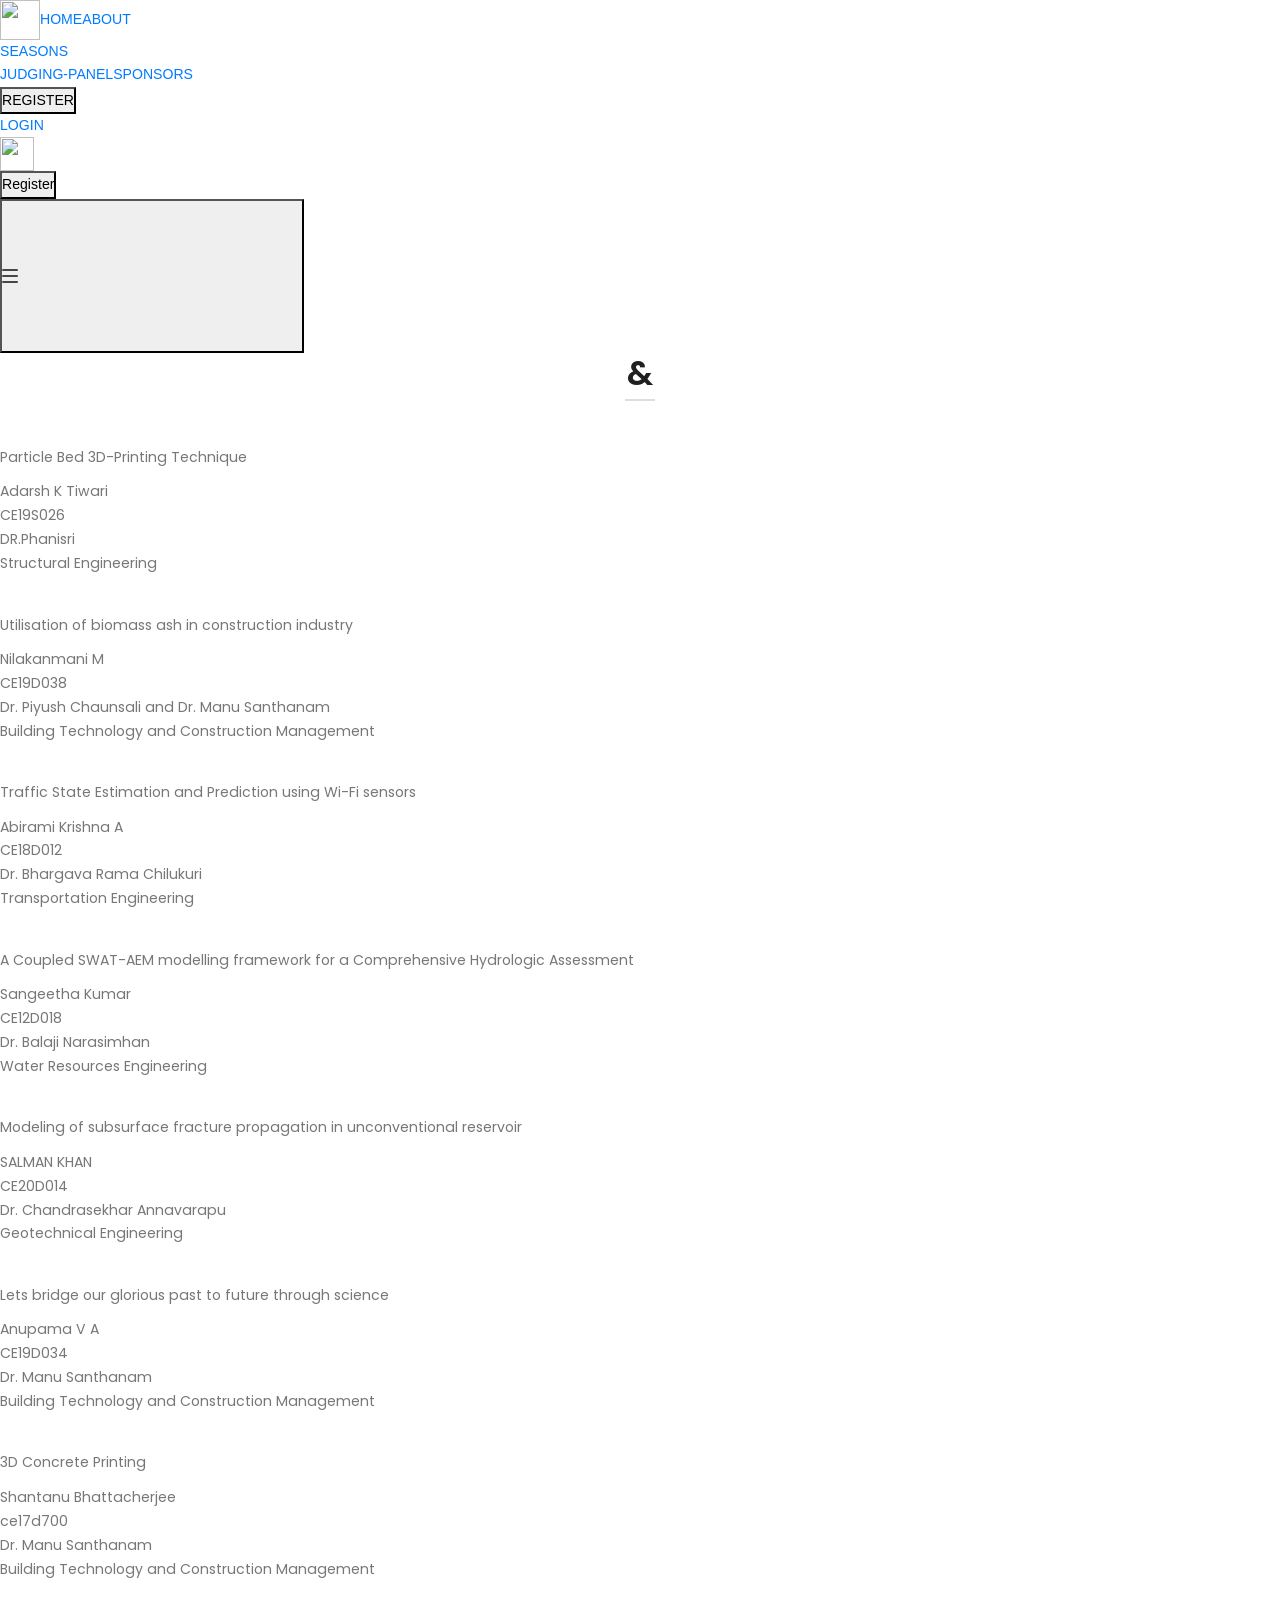
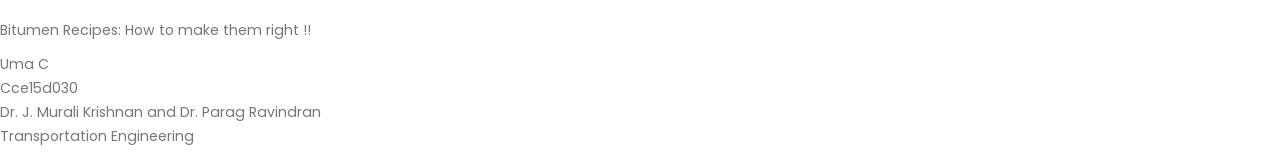
==== season1.html @ 2c97e6e9 "Add files via upload" ====
<!DOCTYPE html>
<html lang="en">
<head>
  <meta charset="UTF-8">
  <meta http-equiv="X-UA-Compatible" content="IE=edge">
  <meta name="viewport" content="width=device-width, initial-scale=1.0">
  <title>Season 1</title>
  <link rel="stylesheet" href="style.css">
<link rel="stylesheet" href="carousel.css">
<link rel="stylesheet" href="theme.css">

<!-- Favicons -->
<link rel="apple-touch-icon" sizes="180x180" href="favicon_io/apple-touch-icon.png">
<link rel="icon" type="image/png" sizes="32x32" href="favicon_io/favicon-32x32.png">
<link rel="icon" type="image/png" sizes="16x16" href="favicon_io/favicon-16x16.png">
<link rel="manifest" href=favicon_io/site.webmanifest">

<link rel="stylesheet" href="https://cdnjs.cloudflare.com/ajax/libs/animate.css/3.7.0/animate.css">


<link href="css/plugins.css" rel="stylesheet">
<link href="css/style.css" rel="stylesheet">
<link href="css/cea.css" rel="stylesheet">
<link rel="stylesheet" href="https://cdnjs.cloudflare.com/ajax/libs/font-awesome/4.7.0/css/font-awesome.min.css">

<link rel="stylesheet" type="text/css" href="trail-style.css">
</head>

  <!--navbar-->
<body class="" data-page-category="" data-react-helmet="data-page-category">
  <div class="css-xke5cp"><div class="css-9cu60s"><div class="css-buknqo"><div class="css-4cffwv"><a aria-current="page" class="css-1ypw19h" href="https://gargvandit.github.io/cea/"><img src="https://www.knowafest.com/files/uploads/cea_logo-2017123002.png"style="width:40px;height:40px;"></a><a href="index.html" class="css-1gkiexl" id="cc">HOME</a><a  href="aboutus180R.html" class="css-1gkiexl" id="cc">ABOUT</a><div aria-expanded="false" class="css-1n5xfwo"><div class="css-hslo1v" id="ok1"><span style="color:#007bff;" id="cc">SEASONS</span></div></div><div class="css-dbziqx" data-popper-reference-hidden="false" data-popper-escaped="false" data-popper-placement="bottom"><div class="css-q3678j"id="nn1"><div class="css-vurnku"><a class="css-zlc80m" hreflang="en" href="season1.html"><div class="css-11p8ahm"><span class="css-vurnku">SEASON-1</span></div></a><a class="css-zlc80m" hreflang="en" href="/sprinklr-training/"><div class="css-11p8ahm"><span class="css-vurnku">SEASON-2</span></div></a></div></div><div style="position: absolute; left: 0px; transform: translate3d(0px, 0px, 0px);" class="css-1v2bo5p"id="mm1"></div></div>
  <a href="judgingpanel.html" class="css-1gkiexl" id="cc">JUDGING-PANEL</a><a href="sponsors.html" class="css-1gkiexl" id="cc">SPONSORS</a><div class="css-vwm3p1" data-popper-reference-hidden="false" data-popper-escaped="false" data-popper-placement="bottom"><div style="position: absolute; left: 0px; transform: translate3d(0px, 0px, 0px);" class="css-551bsn"></div></div><div class="css-5y0na3" data-popper-reference-hidden="false" data-popper-escaped="false" data-popper-placement="bottom"><div style="position: absolute; left: 0px; transform: translate3d(0px, 0px, 0px);" class="css-551bsn"></div></div></div><div class="css-4cffwv"><a class="cta css-1teal8m" href="http://180registration.epizy.com/register.php" target="_blank"><button class="css-1j5u7x4"><div class="css-eobdd1"><div class=" css-vurnku"><span id="cnd">REGISTER</span></div></div></button></a><div class="css-f6l81v" data-popper-reference-hidden="false" data-popper-escaped="false" data-popper-placement="bottom"><div style="position: absolute; left: 0px; transform: translate3d(0px, 0px, 0px);" class="css-aj69nt"></div></div><div class="css-1jo8b5c"><a href="http://180registration.epizy.com/login.php" target="_blank" rel="login" class="css-1m5gmbu" id="cc">LOGIN</a></div></div></div></div></div>
  
  
  
  <div class="css-i4747m"><div class="css-1ybfly7"><a class="css-17v5ij5" href="https://gargvandit.github.io/cea/"><img src="https://www.knowafest.com/files/uploads/cea_logo-2017123002.png"style="width:34px;height:34px;"></a><div class="css-ykwscm"><div class="css-nu9c5e">
    <a class="cta css-1teal8m" href="#" data-mutiny-root="true" data-mutiny-id="6d83fb77-23d3-4231-9f1b-9bbf86e25e0e" onclick="window.location.href='http://180registration.epizy.com/register.php';"><button class="css-1j5u7x4"><div class="css-eobdd1"><div class=" css-vurnku" data-mutiny-id="aba73be2-bc2d-47f9-a167-79353070ff4a" data-mutiny-root="true" id="ll"><span id="cnd">Register</span></div></div></button></a></div><button id="btn" style="outline: none;" class="css-7rph2s"><div class="css-z73p9t"><svg class="icon-empire"><use xlink:href="#icon-empire"></use></svg></div></button></div></div></div>
<div class="css-mok6ss"id="pop"><div class="css-1w1ww8s" id="mob"><div class="css-vurnku">
<div class="css-g9s7bz"><a href="index.html" style="color:#007bff;" class="css-1q0a0qf"><h4 class="css-p8if6b">Home</h4></a></div>
<div class="css-g9s7bz"><a href="aboutus180R.html" class="css-1q0a0qf"><h4 class="css-p8if6b">About Us</h4></a></div>
<div class="css-1r3gwx0" id="s2b"><div class="accordion-item-title-container css-4cffwv"><h4 class="css-1asxcpg">Seasons</h4><div class="css-1oz7jp7"><svg id="t92" height="20px" fill="#A9A9B2" viewBox="0 0 14 14" style="transform: rotate(0deg); transition: transform 0.2s linear 0s;"><path d="M3.27 12.11a1.1 1.1 0 001.56 1.57l5.9-5.9a1.1 1.1 0 000-1.56L4.83.32A1.1 1.1 0 003.27 1.9L8.38 7l-5.1 5.11z"></path></svg></div></div><span id="s2"><div class="accordion-item-content-container css-vurnku"><div class="css-1w890it"><a class="css-zlc80m" hreflang="en" href="season1.html"><div class="css-16uc5xu"><span class="css-vurnku">SEASON-1</span></div></a><a class="css-zlc80m" hreflang="en" href="/sprinklr-training/"><div class="css-16uc5xu"><span class="css-vurnku">SEASON-2</span></div></a></div></div></div>
<div class="css-g9s7bz"><a href="judgingpanel.html" class="css-1q0a0qf"><h4 class="css-p8if6b">Judging-Panel</h4></a></div></span>
<div class="css-g9s7bz"><a href="sponsors.html" class="css-1q0a0qf"><h4 class="css-p8if6b">Sponsors</h4></a></div></span>
</div></div></span>
<div class="css-b2conh"><a href="http://180registration.epizy.com/login.php" target="_blank" rel="noreferrer noopener" class="css-4b57uq">Login</a><div class="css-ykwscm"><p class="css-1nlg4i0"></p></div></div></div>


  <div class="heading-text heading-line text-center text-dark">
    <h4> &  </h4>
</div>
<div id="cards">
  <div>
      <a href="" target="_blank"><img class="thumbnail" src="" ></a>
      <p class="card-title">Particle Bed 3D-Printing Technique</p>
      <p class="card-details">Adarsh K Tiwari <br> CE19S026 <br> DR.Phanisri <br> Structural Engineering</p>
  </div>
  <div>
      <a href="" target="_blank"><img class="thumbnail" src=""></a>
      <p class="card-title">Utilisation of biomass ash in construction industry</p>
      <p class="card-details"> Nilakanmani M <br> CE19D038 <br>  Dr. Piyush Chaunsali and Dr. Manu Santhanam <br> Building Technology and Construction Management</p>
  </div>
  <div>
      <a href="" target="_blank"><img class="thumbnail" src=""></a>
      <p class="card-title">Traffic State Estimation and Prediction using Wi-Fi sensors</p>
      <p class="card-details">Abirami Krishna A <br> CE18D012 <br> Dr. Bhargava Rama Chilukuri <br> Transportation Engineering</p>
  </div>
  <div>
      <a href="" target="_blank"><img class="thumbnail" src=""></a>
      <p class="card-title">A Coupled SWAT-AEM modelling framework for a Comprehensive Hydrologic Assessment</p>
      <p class="card-details">Sangeetha Kumar <br> CE12D018 <br> Dr. Balaji Narasimhan <br> Water Resources Engineering</p>
  </div>
</div>

<div id="cards">
    <div>
        <a href="" target="_blank"><img class="thumbnail" src="" ></a>
        <p class="card-title">Modeling of subsurface fracture propagation in unconventional reservoir</p>
        <p class="card-details">SALMAN KHAN <br> CE20D014 <br> Dr. Chandrasekhar Annavarapu <br> Geotechnical  Engineering</p>
    </div>
    <div>
        <a href="" target="_blank"><img class="thumbnail" src=""></a>
        <p class="card-title">Lets bridge our glorious past to future through science</p>
        <p class="card-details">Anupama V A <br> CE19D034 <br> Dr. Manu Santhanam <br> Building Technology and Construction Management</p>
    </div>
    <div>
        <a href="" target="_blank"><img class="thumbnail" src=""></a>
        <p class="card-title">3D Concrete Printing </p>
        <p class="card-details">Shantanu Bhattacherjee <br> ce17d700 <br> Dr. Manu Santhanam <br> Building Technology and Construction Management</p>
    </div>
    <div>
        <a href="" target="_blank"><img class="thumbnail" src=""></a>
        <p class="card-title">Bitumen Recipes: How to make them right !!</p>
        <p class="card-details">Uma C <br> Cce15d030 <br> Dr. J. Murali Krishnan and Dr. Parag Ravindran <br> Transportation Engineering</p>
    </div>
  </div>

<svg xmlns="http://www.w3.org/2000/svg" style="display: none;">
  <symbol id="icon-empire" viewBox="0 0 16 14" width="16px">
      <g fill="#474747" fill-rule="evenodd"><rect width="16" height="2" rx="1"></rect><rect y="6" width="16" height="2" rx="1"></rect><rect y="12" width="16" height="2" rx="1"></rect></g>
    </symbol>

 <symbol id="icon-rebel" viewBox="0 0 14 14" width="16px">
  <path d="M12.8 12.7c.3-.3.3-.8 0-1L8 7l4.6-4.7c.3-.3.3-.8 0-1.1-.3-.3-.8-.3-1.1 0L6.9 6 2.3 1.3C2 1 1.5 1 1.2 1.3s-.3.7 0 1L5.9 7l-4.7 4.7c-.3.3-.3.8 0 1.1.3.3.8.3 1 0l4.7-4.7 4.7 4.6c.3.3.8.3 1.2 0z"></path>
 </symbol>

</svg>







</body></html>
<script src="https://code.jquery.com/jquery-2.2.4.min.js"></script>
<script src="https://cdnjs.cloudflare.com/ajax/libs/OwlCarousel2/2.3.4/owl.carousel.min.js"></script>

<script>

var vNavimg = document.getElementsByClassName("single-hs-item");


for(var i=0;i<vNavimg.length;i++){
  setHeight(vNavimg[i]);
}

function setHeight(div) {
  if(window.innerWidth < 640){
                 let h= window.innerHeight;
                 let k=h - 66;
                 let h1= k+"px";
                 
                 div.style.height = h1;
               

                
                
              }
              if(window.innerWidth >= 640){
                let h= window.innerHeight;
                
                let k=h - 80;
                let h1= k+"px";
                div.style.height = h1;
          
               
             }
  

}
  window.addEventListener('resize', function(event) {
      for(var i=0;i<vNavimg.length;i++){
       setHeight(vNavimg[i]);
 }
 function setHeight(div) {      
              if(window.innerWidth < 640){
                 let h= window.innerHeight;
                 let k=h - 66;
                 let h1= k+"px";
                 
                 div.style.height = h1;
               

                
                
              }
              if(window.innerWidth >= 640){
                let h= window.innerHeight;
                
                let k=h - 80;
                let h1= k+"px";
                div.style.height = h1;
          
               
             }}
 
                      }, true); 
                  



       
         document.getElementById("pop").style.display="none";
         let aks=document.getElementById('btn');
         let t=document.getElementById("pop");
            aks.addEventListener("click",function main(){
         
            if(t.style.display=="none") { t.style.display= "contents";
             document.getElementById("nun").style.display="none";
            }
            else{t.style.display= "none";
            document.getElementById("nun").style.display="contents";
              }
         });
         
           if(window.innerWidth < 640){
             let h= window.innerHeight;
             
              let k=h - 110;
              let h1= k+"px";
           
             
              document.getElementById("mob").style.height= h1;
              

              
          
          }
          if(window.innerWidth >= 640){
              let h= window.innerHeight;
             
             let k=h - 142;
             let h1= k+"px";
            
             document.getElementById("mob").style.height= h1;
            
           

          }
             
             
              window.addEventListener('resize', function(event) {
              
                  
           if(window.innerWidth < 640){
              let h= window.innerHeight;
              let k=h - 110;
              let h1= k+"px";
              
              document.getElementById("mob").style.height= h1;
             
             
           }
           if(window.innerWidth >= 640){
             let h= window.innerHeight;
             
             let k=h - 142;
             let h1= k+"px";
            
             document.getElementById("mob").style.height= h1;
            
          }

                   }, true); 
        
          
                 
             
             
             
      


         document.getElementById("s2").style.display="none";
         let s2b=document.getElementById('s2b');
         let s2=document.getElementById("s2");
         let t92=document.getElementById("t92"); 
            s2b.addEventListener("click",function main(){
         
            if(s2.style.display=="none") { s2.style.display= "contents";
            t92.style.transform="rotate(90deg)";
              t92.style.transition= "transform 0.2s linear 0s";
              t92.style.fill="#000";
          
          
          
          }
            else{s2.style.display= "none";
            t92.style.transform="rotate(0deg)";
              t92.style.transition= "transform 0.2s linear 0s";
              t92.style.fill="#A9A9B2";
          
          
          
          }
         });




        

       

   document.getElementById("nn1").style.display="none";
        document.getElementById("mm1").style.display="none";
         let ank1=document.getElementById('ok1');
         let l1=document.getElementById("nn1");
         let r1=document.getElementById("mm1");
         
            ank1.addEventListener("mouseover",function main(){
         
            if(l1.style.display=="none") {
                 l1.style.display= "block";
                 
                 r1.style.display="block";
              }
           
      });
      
  
     ank1.addEventListener("mouseout",function main(){
         
         if(l1.style.display=="block") {
              l1.style.display= "none";
              
              r1.style.display="none";
           }
        
   });
   r1.addEventListener("mouseover",function main(){
         
         if(l1.style.display=="none") {
              l1.style.display= "block";
              
              r1.style.display="block";
           }
        
   });
   r1.addEventListener("mouseout",function main(){
         
         if(l1.style.display=="block") {
              l1.style.display= "none";
              
              r1.style.display="none";
           }
        
   });
   l1.addEventListener("mouseover",function main(){
         
         if(l1.style.display=="none") {
              l1.style.display= "block";
              
              r1.style.display="block";
           }
        
   });
   l1.addEventListener("mouseout",function main(){
         
         if(l1.style.display=="block") {
              l1.style.display= "none";
              
              r1.style.display="none";
           }
        
   });

        
        $( ".not-css-z73p9t" ).click(function() { $('svg', this).attr('class', icon);
 $('svg use', this ).attr('xlink:href', '#' + icon);
});

$( ".css-z73p9t" ).click(function() {
 $( this ).toggleClass( "strike" );
 var icon = 'icon-';
 icon += ( ! $(this).hasClass('strike') ) ? 'empire' : 'rebel';

 $('svg', this).attr('class', icon);
 $('svg use', this ).attr('xlink:href', '#' + icon);
});


// Hero slider JS
$('.hero-slider').owlCarousel({
animateOut: 'slideOutLeft',
animateIn: 'heartBeat',
items:1,
loop:true,
nav:true,
dots: true,
autoplay:true,
autoplayTimeout:5000,
})
   
        

</script>
---- css/style.css ----
@charset "UTF-8";
/*  Mixins */
/*  Fonts */
/* --------------------------------------------------------------- 
   Google Fonts
-----------------------------------------------------------------*/
@import url("https://fonts.googleapis.com/css?family=Poppins:100,200,400,500,600,700,800|Nunito:300,400,600,700,800");
/*  Base */
/***********************************************************************
**														              **
**         POLO Html5 Template		   								  **
**         Author: INSPIRO MEDIA								      **
**		   URL: //www.inspiro-media.com						  **
**	       													              **
************************************************************************/
/*  Content & Layout */
/* ----------------------------------------------------------------
    BODY
-----------------------------------------------------------------*/
html {
  overflow-x: hidden;
}

body .body-inner {
  padding: 0;
  margin: 0;
}
body .container-wide {
  width: 100%;
  margin: 0 auto;
  padding: 0 60px;
}

@media (max-width: 1024px) {
  body .body-inner {
    width: 100%;
    margin: 0;
  }
  body .container-wide {
    padding: 0 30px;
  }
}
@media (min-width: 1024px) {
  body.boxed .body-inner {
    float: none;
    width: 1200px;
    margin: 0 auto;
  }

  body.modern .body-inner .container {
    max-width: 1500px;
  }

  body.frame:before, body.frame:after {
    border: 10px solid #fff;
    content: "";
    position: fixed;
    width: auto;
    height: 20px;
    z-index: 200;
    box-shadow: 0 0 14px 0 rgba(0, 0, 0, 0.1);
    left: 0;
    right: 0;
  }
  body.frame:after {
    bottom: 0;
  }
  body.frame .body-inner {
    padding: 20px;
  }
  body.frame .body-inner:before, body.frame .body-inner:after {
    border: 10px solid #fff;
    content: "";
    position: fixed;
    width: 20px;
    z-index: 200;
    box-shadow: 0px 10px 14px 0 rgba(0, 0, 0, 0.1);
    top: 20px;
    bottom: 20px;
    left: 0;
    right: auto;
  }
  body.frame .body-inner:after {
    left: auto;
    right: 0;
    box-shadow: 0px 10px 14px 0 rgba(0, 0, 0, 0.1);
  }
  body.frame #scrollTop {
    right: 46px;
  }
}
.container-fullwidth {
  margin: 0 auto;
}
.container-fullwidth .row {
  padding-left: 15px;
  padding-right: 15px;
}

/* Sections */
section {
  padding: 80px 0;
  position: relative;
  width: 100%;
  overflow: hidden;
  z-index: 1;
  background-color: #ffffff;
}

@media (max-width: 768px) {
  section {
    padding: 40px 0;
  }
}
@media (max-width: 1024px) {
  .container {
    padding: 0 30px;
  }
}
body.dark {
  background-color: #181818;
  color: #999999;
}

section.dark,
.dark section {
  background-color: #181818;
  color: #999999;
}



/*  Typography */
/* ----------------------------------------------------------------
	Typography : Reset
-----------------------------------------------------------------*/
*,
h1,
h2,
h3,
h4,
h5,
h6,
a {
  margin: 0;
  padding: 0;
  text-decoration: none;
}

article,
aside,
figcaption,
figure,
footer,
header,
hgroup,
main,
nav,
section {
  display: block;
}

/* ----------------------------------------------------------------
	Typography : Font size
-----------------------------------------------------------------*/
html {
  font-size: 88%;
}

@media all and (max-width: 768px) {
  html {
    font-size: 81.25%;
  }
}
body {
  font-size: 1rem;
  line-height: 1.65714286em;
  -webkit-font-smoothing: antialiased;
  -moz-osx-font-smoothing: grayscale;
  font-family: "Poppins", sans-serif;
  color: #484848;
}

h1,
h2,
h3,
h4,
h5,
h6,
.h1,
.h2,
.h3,
.h4,
.h5,
.h6 {
  font-family: "Poppins", sans-serif;
  color: #1f1f1f;
  margin: 0;
  letter-spacing: 0.5px;
}
h1 small,
h2 small,
h3 small,
h4 small,
h5 small,
h6 small,
.h1 small,
.h2 small,
.h3 small,
.h4 small,
.h5 small,
.h6 small {
  font-weight: 100;
}

h1,
.h1 {
  font-size: 3.14285714em;
  line-height: 1.31818182em;
}
h1:not(:last-child),
.h1:not(:last-child) {
  margin-bottom: 20px;
}

h2,
.h2 {
  font-size: 2.35714286em;
  line-height: 1.36363636em;
  font-weight: 500;
}
h2:not(:last-child),
.h2:not(:last-child) {
  margin-bottom: 16px;
}

h3,
.h3 {
  font-size: 1.78571429em;
  line-height: 1.5em;
  font-weight: 500;
}
h3:not(:last-child),
.h3:not(:last-child) {
  margin-bottom: 12px;
}

h4,
.h4 {
  font-size: 1.35714286em;
  line-height: 1.68421053em;
  font-weight: 600;
}
h4:not(:last-child),
.h4:not(:last-child) {
  margin-bottom: 8px;
}

h5,
.h5 {
  font-size: 1em;
  line-height: 1.85714286em;
  font-weight: 500;
}
h5:not(:last-child),
.h5:not(:last-child) {
  margin-bottom: 6px;
}

h6,
.h6 {
  font-size: 0.85714286em;
  line-height: 2.16666667em;
  font-weight: 500;
}
h6:not(:last-child),
.h6:not(:last-child) {
  margin-bottom: 6px;
}

.lead {
  font-weight: 400;
}

@media all and (max-width: 767px) {
  h1,
  .h1 {
    font-size: 2.35714286em;
    line-height: 1.36363636em;
  }

  h2,
  .h2 {
    font-size: 1.78571429em;
    line-height: 1.5em;
  }

  h3,
  .h3 {
    font-size: 1.35714286em;
    line-height: 1.85714286em;
  }

  .lead {
    font-size: 1.35714286em;
    line-height: 1.68421053em;
  }
}
.display-4 {
  font-weight: 400;
}

p {
  font-size: 1rem;
  font-style: normal;
  font-weight: 400;
  text-transform: none;
  line-height: 1.7;
  letter-spacing: 0;
  color: #777777;
  font-family: "Poppins", sans-serif;
}

ul.bullets {
  list-style: inside;
}

strong {
  font-weight: 600;
}

del {
  text-decoration-line: line-through;
}

a:not(.btn):not(.badge):hover, a:not(.btn):not(.badge):focus, a:not(.btn):not(.badge):active {
  text-decoration: none;
  outline: none;
  color: #2250fc;
}
a:not(.btn):not(.badge):not(.btn):not([href]):not([tabindex]) {
  color: #484848;
}

.dark h1,
.dark h2,
.dark h3,
.dark h4,
.dark h5,
.dark h6,
.dark .h1,
.dark .h2,
.dark .h3,
.dark .h4,
.dark .h5,
.dark .h6 {
  color: #999999;
}

.font-pacifico {
  font-family: 'Dancing Script' !important;
}

.font-nothing-you-could-do,
.font-nothing-you-could-do a,
.font-nothing-you-could-do h1,
.font-nothing-you-could-do h2,
.font-nothing-you-could-do h3,
.font-nothing-you-could-do h4,
.font-nothing-you-could-do h5,
.font-nothing-you-could-do h6,
h1.font-nothing-you-could-do,
h2.font-nothing-you-could-do,
h3.font-nothing-you-could-do,
h4.font-nothing-you-could-do,
h5.font-nothing-you-could-do,
h6.font-nothing-you-could-do {
  font-family: 'Nothing You Could Do', cursive !important;
  font-weight: normal !important;
}

.font-herr-von-muellerhoff,
.font-herr-von-muellerhoff a,
.font-herr-von-muellerhoff h1,
.font-herr-von-muellerhoff h2,
.font-herr-von-muellerhoff h3,
.font-herr-von-muellerhoff h4,
.font-herr-von-muellerhoff h5,
.font-herr-von-muellerhoff h6,
h1.font-herr-von-muellerhoff,
h2.font-herr-von-muellerhoff,
h3.font-herr-von-muellerhoff,
h4.font-herr-von-muellerhoff,
h5.font-herr-von-muellerhoff,
h6.font-herr-von-muellerhoff {
  font-family: 'Herr Von Muellerhoff', cursive !important;
  font-weight: normal !important;
}

.font-cedarville,
.font-cedarville a,
.font-cedarville h1,
.font-cedarville h2,
.font-cedarville h3,
.font-cedarville h4,
.font-cedarville h5,
.font-cedarville h6,
h1.font-cedarville,
h2.font-cedarville,
h3.font-cedarville,
h4.font-cedarville,
h5.font-cedarville,
h6.font-cedarville {
  font-family: 'Cedarville Cursive', cursive;
}

.font-parisienne,
.font-parisienne a,
.font-parisienne h1,
.font-parisienne h2,
.font-parisienne h3,
.font-parisienne h4,
.font-parisienne h5,
.font-parisienne h6,
h1.font-parisienne,
h2.font-parisienne,
h3.font-parisienne,
h4.font-parisienne,
h5.font-parisienne,
h6.font-parisienne {
  font-family: 'Parisienne', cursive;
}


/*Resposnive settings*/
@media (max-width: 1024px) {
  .text-lg,
  .text-lg span {
    font-size: 80px !important;
    line-height: 60px !important;
  }

  .text-lg-x2,
  .text-lg-x2 span,
  .text-lg-x3,
  .text-lg-x3 span {
    font-size: 70px !important;
    line-height: 70px !important;
  }

  .p-t-200 {
    padding-top: 80px !important;
  }

  .p-b-200 {
    padding-bottom: 80px !important;
  }

  .text-sm-center {
    text-align: center !important;
  }

  /*helper classes*/
  .sm-text-center {
    text-align: center !important;
  }

  .sm-text-left {
    text-align: left !important;
  }

  .sm-text-right {
    text-align: right !important;
  }

  .sm-left {
    float: left !important;
  }

  .sm-right {
    float: right !important;
  }

  .sm-center {
    float: none !important;
    margin: 0 auto;
  }

  .row.vertical-align {
    display: block;
  }

  .sm-m-b-0 {
    margin-bottom: 0px !important;
  }

  .sm-m-b-5 {
    margin-bottom: 5px !important;
  }

  .sm-m-b-10 {
    margin-bottom: 10px !important;
  }

  .sm-m-b-15 {
    margin-bottom: 15px !important;
  }

  .sm-m-b-20 {
    margin-bottom: 20px !important;
  }

  .sm-m-b-25 {
    margin-bottom: 25px !important;
  }

  .sm-m-b-30 {
    margin-bottom: 30px !important;
  }

  .sm-m-b-35 {
    margin-bottom: 35px !important;
  }

  .sm-m-b-40 {
    margin-bottom: 40px !important;
  }

  .sm-m-b-50 {
    margin-bottom: 50px !important;
  }

  .sm-m-b-60 {
    margin-bottom: 60px !important;
  }

  .sm-m-b-70 {
    margin-bottom: 70px !important;
  }

  .sm-m-b-80 {
    margin-bottom: 80px !important;
  }

  .sm-m-b-90 {
    margin-bottom: 90px !important;
  }

  .sm-m-b-100 {
    margin-bottom: 100px !important;
  }

  .sm-m-b-150 {
    margin-bottom: 150px !important;
  }

  .sm-m-b-200 {
    margin-bottom: 200px !important;
  }

  .sm-m-t-0 {
    margin-top: 0px !important;
  }

  .sm-m-t-5 {
    margin-top: 5px !important;
  }

  .sm-m-t-10 {
    margin-top: 10px !important;
  }

  .sm-m-t-15 {
    margin-top: 15px !important;
  }

  .sm-m-t-20 {
    margin-top: 20px !important;
  }

  .sm-m-t-25 {
    margin-top: 25px !important;
  }

  .sm-m-t-30 {
    margin-top: 30px !important;
  }

  .sm-m-t-35 {
    margin-top: 35px !important;
  }

  .sm-m-t-40 {
    margin-top: 40px !important;
  }

  .sm-m-t-50 {
    margin-top: 50px !important;
  }

  .sm-m-t-60 {
    margin-top: 60px !important;
  }

  .sm-m-t-70 {
    margin-top: 70px !important;
  }

  .sm-m-t-80 {
    margin-top: 80px !important;
  }

  .sm-m-t-90 {
    margin-top: 90px !important;
  }

  .sm-m-t-100 {
    margin-top: 100px !important;
  }

  .sm-m-l-0 {
    margin-left: 0px !important;
  }

  .sm-m-l-5 {
    margin-left: 5px !important;
  }

  .sm-m-l-10 {
    margin-left: 10px !important;
  }

  .sm-m-l-15 {
    margin-left: 15px !important;
  }

  .sm-m-l-20 {
    margin-left: 20px !important;
  }

  .sm-m-l-25 {
    margin-left: 25px !important;
  }

  .sm-m-l-30 {
    margin-left: 30px !important;
  }

  .sm-m-l-35 {
    margin-left: 35px !important;
  }

  .sm-m-l-40 {
    margin-left: 40px !important;
  }

  .sm-m-l-50 {
    margin-left: 50px !important;
  }

  .sm-m-l-60 {
    margin-left: 60px !important;
  }

  .sm-m-l-70 {
    margin-left: 70px !important;
  }

  .sm-m-l-80 {
    margin-left: 80px !important;
  }

  .sm-m-l-90 {
    margin-left: 90px !important;
  }

  .sm-m-l-100 {
    margin-left: 100px !important;
  }

  .sm-m-r-0 {
    margin-right: 0px !important;
  }

  .sm-m-r-5 {
    margin-right: 5px !important;
  }

  .sm-m-r-10 {
    margin-right: 10px !important;
  }

  .sm-m-r-15 {
    margin-right: 15px !important;
  }

  .sm-m-r-20 {
    margin-right: 20px !important;
  }

  .sm-m-r-25 {
    margin-right: 25px !important;
  }

  .sm-m-r-30 {
    margin-right: 30px !important;
  }

  .sm-m-r-35 {
    margin-right: 35px !important;
  }

  .sm-m-r-40 {
    margin-right: 40px !important;
  }

  .sm-m-r-50 {
    margin-right: 50px !important;
  }

  .sm-m-r-60 {
    margin-right: 60px !important;
  }

  .sm-m-r-70 {
    margin-right: 70px !important;
  }

  .sm-m-r-80 {
    margin-right: 80px !important;
  }

  .sm-m-r-90 {
    margin-right: 90px !important;
  }

  .sm-m-r-100 {
    margin-right: 100px !important;
  }

  .sm-m-0 {
    margin: 0px !important;
  }

  .sm-m-5 {
    margin: 5px !important;
  }

  .sm-m-10 {
    margin: 10px !important;
  }

  .sm-m-15 {
    margin: 15px !important;
  }

  .sm-m-20 {
    margin: 20px !important;
  }

  .sm-m-25 {
    margin: 25px !important;
  }

  .sm-m-30 {
    margin: 30px !important;
  }

  .sm-m-35 {
    margin: 35px !important;
  }

  .sm-m-40 {
    margin: 40px !important;
  }

  .sm-m-50 {
    margin: 50px !important;
  }

  .sm-m-60 {
    margin: 60px !important;
  }

  .sm-m-70 {
    margin: 70px !important;
  }

  .sm-m-80 {
    margin: 80px !important;
  }

  .sm-m-90 {
    margin: 90px !important;
  }

  .sm-m-100 {
    margin: 100px !important;
  }
}
@media (max-width: 768px) {
  .text-lg,
  .text-lg span {
    font-size: 40px !important;
    line-height: 40px !important;
  }

  .text-lg-x2,
  .text-lg-x2 span,
  .text-lg-x3,
  .text-lg-x3 span {
    font-size: 30px !important;
    line-height: 30px !important;
  }

  .text-medium,
  .text-medium-light {
    font-size: 40px !important;
  }

  .text-medium,
  .text-medium-light {
    font-size: 30px !important;
  }

  /*helper classes*/
  .xs-text-center {
    text-align: center !important;
  }

  .xs-text-left {
    text-align: left !important;
  }

  .xs-text-right {
    text-align: right !important;
  }

  /*paddings*/
  .p-xs-20 {
    padding: 20px !important;
  }
}
.space {
  width: 100%;
  display: block;
  clear: both;
  height: 60px;
  position: relative;
}

@media (max-width: 768px) {
  .text-md,
  .text-md span,
  .text-md span span {
    font-size: 46px !important;
    line-height: 58px !important;
  }
}
@media (max-width: 576px) {
  .text-md,
  .text-md span,
  .text-md span span {
    font-size: 32px !important;
    line-height: 40px !important;
  }
}
/*  Components */
/* ----------------------------------------------------------------
    Bootstrap Notify
-----------------------------------------------------------------*/
.alert [data-notify="progressbar"] {
  height: 6px !important;
  margin-top: 8px;
}

.progress .progress-bar {
  height: 4px;
  background-color: #a0d68d;
}

.bootstrap-notify {
  box-shadow: 0 10px 30px rgba(0, 0, 0, 0.1);
  z-index: 1500;
}
.bootstrap-notify.alert .close {
  padding: 4px;
}
.bootstrap-notify a,
.bootstrap-notify a:hover,
.bootstrap-notify a:visited {
  color: #ffffff !important;
  text-decoration: underline;
}

.element-container {
  box-shadow: none;
  display: block !important;
  margin: unset !important;
  position: relative !important;
  top: unset !important;
  right: unset !important;
  width: auto !important;
}

/* ----------------------------------------------------------------
	Date picker
-----------------------------------------------------------------*/
.input-daterange .input-group-addon {
  min-width: 44px;
}

.datepicker {
  width: 260px;
  padding: 10px !important;
}
.datepicker table {
  width: 100%;
}
.datepicker.datepicker-dropdown {
  box-shadow: 0px 0px 15px 1px rgba(94, 94, 94, 0.15);
}
.datepicker thead th,
.datepicker td,
.datepicker th {
  border-top: none;
  border-bottom: none;
}
.datepicker td,
.datepicker th {
  width: 34px !important;
  height: 32px !important;
  border-radius: 3px !important;
}
.datepicker tbody tr > td.day:hover {
  background: #ebedf2;
}
.datepicker tbody tr > td.day.old {
  color: #9c9c9c;
}
.datepicker tbody tr > td.day.new {
  color: #9c9c9c;
}
.datepicker tbody tr > td.day.today.active, .datepicker tbody tr > td.day.active, .datepicker tbody tr > td.day.selected {
  background: #2250fc !important;
  color: #ffffff;
}
.datepicker tbody tr > td.day.today.active:hover, .datepicker tbody tr > td.day.active:hover, .datepicker tbody tr > td.day.selected:hover {
  background: #2250fc;
  color: #ffffff;
}
.datepicker tbody tr > td.day.today {
  opacity: .8;
}
.datepicker tbody tr > td.day.range {
  background: #f4f5f8;
}
.datepicker tbody tr > td.day.range.today {
  background: #2250fc;
  opacity: .4;
}
.datepicker tbody tr > td span.month {
  color: #575962;
}
.datepicker tbody tr > td span.month.focused, .datepicker tbody tr > td span.month:hover {
  background: #ebedf2;
}
.datepicker tbody tr > td span.month.active {
  background: #2250fc;
  color: #fff;
}
.datepicker tbody tr > td span.month.active:hover {
  background: #2250fc;
  color: #fff;
}
.datepicker tfoot tr > th.clear:hover, .datepicker tfoot tr > th.today:hover {
  background: #ebedf2;
}
.datepicker.datepicker-inline {
  border: 1px solid #f4f5f8;
}

.timepicker-picker a.btn {
  background: transparent !important;
  border: none !important;
}
.timepicker-picker a.btn span::before {
  color: #000;
}
.timepicker-picker a.btn:hover {
  background: #ebedf2;
}
.timepicker-picker .separator:before,
.timepicker-picker .separator:after {
  border: none !important;
}

.bootstrap-datetimepicker-widget.dropdown-menu {
  width: auto;
  padding: 0px;
  box-shadow: 0px 0px 15px 1px rgba(94, 94, 94, 0.15);
  z-index: 1110 !important;
}

.timepicker,
.datetimepicker {
  width: 260px;
  padding: 10px;
}

.datetimepicker.datetimepicker-orient-top {
  margin-top: 8px;
}
.datetimepicker table {
  width: 100%;
}
.datetimepicker td,
.datetimepicker th {
  width: 34px !important;
  height: 32px !important;
  border-radius: 3px !important;
}
.datetimepicker thead th.next > span, .datetimepicker thead th.prev > span {
  display: inline-block;
  font-family: inspiro-icons !important;
  font-size: 16px;
  text-decoration: inherit;
  text-rendering: optimizeLegibility;
  text-transform: none;
}
.datetimepicker thead th.next > span:before {
  content: "\e930";
}
.datetimepicker thead th.prev > span:before {
  content: "\e92f";
}
.datetimepicker tbody tr > td.day.today {
  position: relative;
}
.datetimepicker tbody tr > td.day.today:before {
  content: '';
  display: inline-block;
  border: solid transparent;
  border-width: 0 0 7px 7px;
  border-bottom-color: #fff;
  border-top-color: rgba(0, 0, 0, 0.2);
  position: absolute;
  bottom: 4px;
  right: 4px;
}
.datetimepicker tfoot tr > th.clear, .datetimepicker tfoot tr > th.today {
  -webkit-border-radius: 3px;
  -moz-border-radius: 3px;
  -ms-border-radius: 3px;
  -o-border-radius: 3px;
  border-radius: 3px;
  font-weight: 500;
}

.input-daterange .input-group-addon {
  min-width: 44px;
}

.datetimepicker tbody tr > td.day.today,
.datetimepicker table tr td.active:active,
.datetimepicker table tr td.active:hover:active,
.datetimepicker table tr td.active.disabled:active,
.datetimepicker table tr td.active.disabled:hover:active,
.datetimepicker table tr td.active.active,
.datetimepicker table tr td.active:hover.active,
.datetimepicker table tr td.active.disabled.active,
.datetimepicker table tr td.active.disabled:hover.active,
.datetimepicker table tr td span.active:active,
.datetimepicker table tr td span.active:hover:active,
.datetimepicker table tr td span.active.disabled:active,
.datetimepicker table tr td span.active.disabled:hover:active,
.datetimepicker table tr td span.active.active,
.datetimepicker table tr td span.active:hover.active,
.datetimepicker table tr td span.active.disabled.active,
.datetimepicker table tr td span.active.disabled:hover.active {
  background: #2250fc !important;
  color: #ffffff;
}

.datetimepicker table tr > td.today:hover,
.datetimepicker table tr > td.today:hover:hover,
.datetimepicker table tr > td.today.disabled:hover,
.datetimepicker table tr > td.today.disabled:hover:hover,
.datetimepicker table tr > td.today:active,
.datetimepicker table tr > td.today:hover:active,
.datetimepicker table tr > td.today.disabled:active,
.datetimepicker table tr > td.today.disabled:hover:active,
.datetimepicker table tr > td.today.active,
.datetimepicker table tr > td.today:hover.active,
.datetimepicker table tr > td.today.disabled.active,
.datetimepicker table tr > td.today.disabled:hover.active,
.datetimepicker table tr > td.today.disabled,
.datetimepicker table tr > td.today:hover.disabled,
.datetimepicker table tr > td.today.disabled.disabled,
.datetimepicker table tr > td.today.disabled:hover.disabled,
.datetimepicker table tr > td.today[disabled],
.datetimepicker table tr > td.today:hover[disabled],
.datetimepicker table tr > td.today.disabled[disabled],
.datetimepicker table tr > td.today.disabled:hover[disabled] {
  background: #2250fc !important;
  color: #ffffff;
  opacity: .7;
}

.datetimepicker-dropdown-bottom-right:before {
  top: -7px;
  left: 6px;
}

.daterangepicker {
  padding: 10px;
  margin-top: 5px;
}
.daterangepicker .daterangepicker_input .input-mini {
  height: auto;
  padding: .65rem 1rem;
  padding-left: 2.2rem;
  line-height: 1.25;
}
.daterangepicker td,
.daterangepicker th {
  width: 35px;
  height: 35px;
  -webkit-border-radius: 3px;
  -moz-border-radius: 3px;
  -ms-border-radius: 3px;
  -o-border-radius: 3px;
  border-radius: 3px;
  border: 0;
  vertical-align: middle;
  line-height: 0;
}
.daterangepicker thead .fa.fa-chevron-left, .daterangepicker thead .fa.fa-chevron-right {
  display: inline-block;
  font: normal normal normal 16px/1 LineAwesome;
  font-size: inherit;
  text-decoration: inherit;
  text-rendering: optimizeLegibility;
  text-transform: none;
  -moz-osx-font-smoothing: grayscale;
  -webkit-font-smoothing: antialiased;
  font-smoothing: antialiased;
}
.daterangepicker thead .fa.fa-chevron-left:before {
  content: "";
}
.daterangepicker thead .fa.fa-chevron-right:before {
  content: "";
}
.daterangepicker thead th {
  font-weight: 500;
}
.daterangepicker thead th.next, .daterangepicker thead th.prev {
  font-size: 1.3rem;
}
.daterangepicker tbody td.in-range.start-date.today {
  -webkit-border-top-left-radius: 0;
  -moz-border-top-left-radius: 0;
  -ms-border-top-left-radius: 0;
  -o-border-top-left-radius: 0;
  border-top-left-radius: 0;
  -webkit-border-bottom-left-radius: 0;
  -moz-border-bottom-left-radius: 0;
  -ms-border-bottom-left-radius: 0;
  -o-border-bottom-left-radius: 0;
  border-bottom-left-radius: 0;
}
.daterangepicker tbody td.in-range.end-date.today {
  -webkit-border-top-right-radius: 0;
  -moz-border-top-right-radius: 0;
  -ms-border-top-right-radius: 0;
  -o-border-top-right-radius: 0;
  border-top-right-radius: 0;
  -webkit-border-bottom-right-radius: 0;
  -moz-border-bottom-right-radius: 0;
  -ms-border-bottom-right-radius: 0;
  -o-border-bottom-right-radius: 0;
  border-bottom-right-radius: 0;
}
.daterangepicker tbody td.today {
  -webkit-border-radius: 3px;
  -moz-border-radius: 3px;
  -ms-border-radius: 3px;
  -o-border-radius: 3px;
  border-radius: 3px;
  position: relative;
}
.daterangepicker tbody td.today.in-range {
  -webkit-border-radius: 3px;
  -moz-border-radius: 3px;
  -ms-border-radius: 3px;
  -o-border-radius: 3px;
  border-radius: 3px;
  position: relative;
}
.daterangepicker tbody td.today.in-range:before {
  content: '';
  display: inline-block;
  border: solid transparent;
  border-width: 0 0 7px 7px;
  border-bottom-color: #fff;
  border-top-color: rgba(0, 0, 0, 0.2);
  position: absolute;
  bottom: 4px;
  right: 4px;
}
.daterangepicker tbody td.today:before {
  content: '';
  display: inline-block;
  border: solid transparent;
  border-width: 0 0 7px 7px;
  border-bottom-color: #fff;
  border-top-color: rgba(0, 0, 0, 0.2);
  position: absolute;
  bottom: 4px;
  right: 4px;
}
.daterangepicker select.ampmselect, .daterangepicker select.hourselect, .daterangepicker select.minuteselect, .daterangepicker select.monthselect, .daterangepicker select.yearselect {
  -webkit-border-radius: 3px;
  -moz-border-radius: 3px;
  -ms-border-radius: 3px;
  -o-border-radius: 3px;
  border-radius: 3px;
  padding: .35rem .75rem;
  outline: 0 !important;
}
.daterangepicker .calendar-time {
  margin: 15px 0 5px 0;
}
.daterangepicker .calendar-time select.ampmselect, .daterangepicker .calendar-time select.hourselect, .daterangepicker .calendar-time select.minuteselect {
  width: 70px;
}
.daterangepicker .calendar-time i {
  left: 3px;
  top: 5px;
  display: inline-block;
  font: normal normal normal 16px/1 LineAwesome;
  font-size: 1.4rem;
  text-decoration: inherit;
  text-rendering: optimizeLegibility;
  text-transform: none;
  -moz-osx-font-smoothing: grayscale;
  -webkit-font-smoothing: antialiased;
  font-smoothing: antialiased;
}
.daterangepicker .calendar-time i:before {
  content: "";
}
.daterangepicker .ranges {
  padding: 10px;
  margin: 5px 5px 5px 10px;
}
.daterangepicker .ranges ul {
  width: 210px;
}
.daterangepicker .ranges ul li {
  -webkit-border-radius: 3px;
  -moz-border-radius: 3px;
  -ms-border-radius: 3px;
  -o-border-radius: 3px;
  border-radius: 3px;
  background: 0 0;
  padding: 8px 12px;
  margin-bottom: 10px;
  font-weight: 400;
  border-color: transparent;
}
.daterangepicker .ranges .range_inputs {
  margin-top: 15px;
}
.daterangepicker .ranges .range_inputs .btn {
  padding: .6rem 1.6rem;
  -webkit-border-radius: 40px;
  -moz-border-radius: 40px;
  -ms-border-radius: 40px;
  -o-border-radius: 40px;
  border-radius: 40px;
  margin-right: 6px;
}
.daterangepicker .daterangepicker_input .input-mini {
  height: auto;
  border: 1px solid #ebedf2;
}
.daterangepicker .daterangepicker_input .input-mini.active, .daterangepicker .daterangepicker_input .input-mini:focus {
  border: 1px solid #2250fc;
}
.daterangepicker .daterangepicker_input i {
  color: #b2b1c5;
}
.daterangepicker thead th.next:hover, .daterangepicker thead th.prev:hover {
  background: #ebedf2;
}
.daterangepicker tbody td.available:hover, .daterangepicker tbody td:hover {
  background: #ebedf2;
}
.daterangepicker tbody td.off {
  color: #7b7e8a;
}
.daterangepicker tbody td.available {
  color: #575962;
}
.daterangepicker tbody td.today {
  background: #2250fc;
  color: #fff;
}
.daterangepicker tbody td.today:before {
  border-bottom-color: #fff;
  border-top-color: rgba(0, 0, 0, 0.2);
}
.daterangepicker tbody td.today.in-range {
  -webkit-border-radius: 0;
  -moz-border-radius: 0;
  -ms-border-radius: 0;
  -o-border-radius: 0;
  border-radius: 0;
}
.daterangepicker tbody td.active, .daterangepicker tbody td.in-range, .daterangepicker tbody td.active:hover, .daterangepicker tbody td.in-range:hover {
  background: #2250fc;
  color: #fff;
}
.daterangepicker select.ampmselect, .daterangepicker select.hourselect, .daterangepicker select.minuteselect, .daterangepicker select.monthselect, .daterangepicker select.yearselect {
  border: 1px solid #ebedf2;
}
.daterangepicker select.ampmselect.active, .daterangepicker select.ampmselect:focus {
  border: 1px solid #2250fc;
}
.daterangepicker select.hourselect.active, .daterangepicker select.hourselect:focus {
  border: 1px solid #2250fc;
}
.daterangepicker select.minuteselect.active, .daterangepicker select.minuteselect:focus {
  border: 1px solid #2250fc;
}
.daterangepicker select.monthselect.active, .daterangepicker select.monthselect:focus {
  border: 1px solid #2250fc;
}
.daterangepicker select.yearselect.active, .daterangepicker select.yearselect:focus {
  border: 1px solid #2250fc;
}
.daterangepicker .calendar-time i {
  color: #b2b1c5;
}
.daterangepicker .ranges li {
  border: 1px solid #ebedf2;
  color: #7b7e8a;
}
.daterangepicker .ranges li:hover {
  background: 0 0;
  color: #7b7e8a;
  background: #f9f9fd;
}
.daterangepicker .ranges li.active {
  background: #2250fc;
  color: #fff;
  border: 1px solid #2250fc;
}

/* ----------------------------------------------------------------
	Date range picker
-----------------------------------------------------------------*/
.daterangepicker .ranges {
  padding: 0;
  margin: 0;
}
.daterangepicker .ranges ul > li:last-child {
  margin-bottom: 0 !important;
}
.daterangepicker select.monthselect,
.daterangepicker select.yearselect {
  padding: 5px 8px !important;
  border: 0px;
  margin-bottom: 4px;
}
.daterangepicker td.in-range {
  background: #f4f5f8 !important;
  color: #212529 !important;
}
.daterangepicker td.active:not(.off),
.daterangepicker td.active:hover,
.daterangepicker .active.end-date.in-range {
  background: #2250fc !important;
  color: #ffffff !important;
}
.daterangepicker .drp-buttons .btn {
  padding: 10px 10px;
  line-height: 10px;
}

input.daterange:after,
input.dates:after {
  font-family: inspiro-icons !important;
  font-style: normal;
  font-weight: 400;
  font-variant: normal;
  text-transform: none;
  line-height: 1;
  content: "\e951";
  position: absolute;
  right: 4px;
  background: blue;
}

.daterangepicker .calendar-time select.ampmselect,
.daterangepicker .calendar-time select.hourselect,
.daterangepicker .calendar-time select.minuteselect {
  min-height: 20px;
  background-color: #fff !important;
}

/*  Elements */
/* ----------------------------------------------------------------
	Accordion
-----------------------------------------------------------------*/
.accordion .ac-item {
  margin-bottom: 10px;
  padding: 12px 20px;
  border-radius: 5px;
  border: 1px solid #e6e8eb;
}
.accordion .ac-item .ac-title {
  font-weight: 500;
  position: relative;
  padding-right: 10px;
  margin: 0;
  font-size: 1em;
  cursor: pointer;
  user-select: none;
}
.accordion .ac-item .ac-title:before {
  font-size: 18px;
  content: "\e9be";
  font-family: "inspiro-icons";
  right: 0;
  position: absolute;
}
.accordion .ac-item .ac-title > i {
  margin-right: 8px;
}
.accordion .ac-item .ac-content {
  padding-top: 12px;
}
.accordion .ac-item .ac-content > p:last-child {
  margin-bottom: 6px;
}
.accordion .ac-item.ac-active .ac-title:before {
  content: "\e9a1";
}
.accordion.accordion-shadow .ac-item {
  box-shadow: 0 6px 38px rgba(0, 0, 0, 0.05);
}
.accordion.accordion-simple .ac-item {
  padding: 14px 0;
  margin-bottom: 0;
  border-radius: 0;
  border: 0;
  border-bottom: 1px solid #e6e8eb;
}
.accordion.accordion-simple .ac-item:last-child {
  border: 0;
}
.accordion.accordion-flat .ac-item {
  padding: 10px 0;
  margin-bottom: 0;
  border-radius: 0;
  border: 0;
}
.accordion.accordion-theme .ac-item {
  background-color: #2250fc;
  border: 0;
}
.accordion.accordion-theme .ac-item .ac-title {
  color: #ffffff;
}
.accordion.accordion-theme .ac-item .ac-content,
.accordion.accordion-theme .ac-item .ac-content p {
  color: #ffffff;
}
.accordion.dark .ac-item {
  background-color: #181818;
  border: 0;
}
.accordion.dark .ac-item .ac-title {
  color: #ffffff;
}
.accordion.dark .ac-item .ac-content,
.accordion.dark .ac-item .ac-content p {
  color: #ffffff;
}

/* ----------------------------------------------------------------
	Alert
-----------------------------------------------------------------*/
.alert {
  color: #ffffff;
  padding: 0.85rem 1.5rem;
  z-index: 9999;
}
.alert span[data-notify~="title"] {
  display: block;
  font-weight: bold;
}
.alert span.fas {
  font-size: 24px;
  float: left;
  padding-top: 10px;
  min-width: 40px;
  min-height: 40px;
}
.alert .close {
  color: #ffffff;
  font-weight: 300;
  padding: 12px 18px;
}
.alert > .alert-icon {
  float: left;
}
.alert > .alert-icon i {
  font-size: 34px;
}
.alert > p {
  padding-left: 54px;
}
.alert.alert-primary {
  background-color: #2250fc;
  border-color: #093cfc;
}
.alert.alert-secondary {
  background-color: #5A6268;
  border-color: #4e555a;
}
.alert.alert-success {
  background-color: #81c868;
  border-color: #71c155;
}
.alert.alert-info {
  background-color: #53b0f8;
  border-color: #3aa5f7;
}
.alert.alert-danger {
  background-color: #CE041C;
  border-color: #b50419;
}
.alert.alert-warning {
  background-color: #ffb20e;
  border-color: #f4a600;
}
.alert.alert-light {
  color: #9896a6;
  background-color: #f8f9fa;
  border-color: #e6e8eb;
}
.alert.alert-light .alert-link,
.alert.alert-light h1,
.alert.alert-light h2,
.alert.alert-light h3,
.alert.alert-light h4,
.alert.alert-light h5,
.alert.alert-light h6 {
  color: #9896a6;
}
.alert.alert-dark {
  background-color: #9896a6;
  border-color: #8a889a;
}
.alert h1,
.alert h2,
.alert h3,
.alert h4,
.alert h5,
.alert h6,
.alert .alert-link {
  color: #ffffff;
}
.alert [data-notify="progressbar"] {
  height: 2px !important;
  margin-top: 8px;
}

.avatar {
  flex-shrink: 0;
  width: 2.7rem;
  height: 2.7rem;
  border-radius: 50%;
}
.avatar .avatar-lg {
  width: 3rem;
  height: 3rem;
}
.avatar .avatar-sm {
  width: 1.5rem;
  height: 1.5rem;
}

.avatar-xl {
  width: 9rem;
  height: 9rem;
}

.avatar-lg {
  width: 3rem;
  height: 3rem;
}

.avatar-sm {
  width: 1.5rem;
  height: 1.5rem;
}

ul.avatars {
  display: flex;
  padding: 0;
  list-style: none;
}
ul.avatars > li:not(:last-child) {
  margin-right: -0.375rem;
}

@media (min-width: 1024px) {
  .avatar.avatar-lg {
    width: 4.5rem;
    height: 4.5rem;
  }
}
/* ----------------------------------------------------------------------
	Buttons
-------------------------------------------------------------------------*/
a:not([href]):not([tabindex]):not(.btn) {
  color: none;
}

button.btn,
.btn:not(.close):not(.mfp-close),
a.btn:not([href]):not([tabindex]) {
  font-family: "Poppins", sans-serif;
  border-radius: 5px 5px 5px 5px;
  font-size: 12px;
  font-weight: 600;
  letter-spacing: .5px;
  text-decoration: none;
  outline: none;
  padding: 12px 18px;
  position: relative;
  text-transform: uppercase;
  background-color: #2250fc;
  border-color: #2250fc;
  border-width: 1px;
  border-style: solid;
  color: #ffffff;
  transition: all 0.3s;
  margin-bottom: 6px;
  outline: none;
  line-height: 14px;
  cursor: pointer;
}
button.btn:after,
.btn:not(.close):not(.mfp-close):after,
a.btn:not([href]):not([tabindex]):after {
  content: '';
  position: absolute;
  z-index: -1;
  -webkit-transition: all 0.3s;
  -moz-transition: all 0.3s;
  transition: all 0.3s;
}
button.btn i,
.btn:not(.close):not(.mfp-close) i,
a.btn:not([href]):not([tabindex]) i {
  text-shadow: none;
}
button.btn.btn-xs,
.btn:not(.close):not(.mfp-close).btn-xs,
a.btn:not([href]):not([tabindex]).btn-xs {
  font-size: 10px;
  height: 24px;
  line-height: 22px;
  padding: 0 10px;
}
button.btn.btn-sm,
.btn:not(.close):not(.mfp-close).btn-sm,
a.btn:not([href]):not([tabindex]).btn-sm {
  font-size: 11px;
  height: 30px;
  line-height: 28px;
  padding: 0 14px;
}
button.btn.btn-lg,
.btn:not(.close):not(.mfp-close).btn-lg,
a.btn:not([href]):not([tabindex]).btn-lg {
  font-size: 16px;
  height: 58px;
  letter-spacing: 2px;
  line-height: 56px;
  padding: 0 40px;
}
button.btn:hover, button.btn:focus, button.btn:not(:disabled):not(.disabled):active, button.btn:not(:disabled):not(.disabled).active,
.btn:not(.close):not(.mfp-close):hover,
.btn:not(.close):not(.mfp-close):focus,
.btn:not(.close):not(.mfp-close):not(:disabled):not(.disabled):active,
.btn:not(.close):not(.mfp-close):not(:disabled):not(.disabled).active,
a.btn:not([href]):not([tabindex]):hover,
a.btn:not([href]):not([tabindex]):focus,
a.btn:not([href]):not([tabindex]):not(:disabled):not(.disabled):active,
a.btn:not([href]):not([tabindex]):not(:disabled):not(.disabled).active {
  background-color: #0333e8;
  border-color: #0333e8;
  color: #ffffff;
  text-decoration: none;
}
button.btn.btn-outline,
.btn:not(.close):not(.mfp-close).btn-outline,
a.btn:not([href]):not([tabindex]).btn-outline {
  background-color: transparent;
  border-width: 2px;
  border-style: solid;
  border-color: #2250fc;
  color: #2250fc;
}
button.btn.btn-outline:hover, button.btn.btn-outline:focus, button.btn.btn-outline:active, button.btn.btn-outline.active,
.btn:not(.close):not(.mfp-close).btn-outline:hover,
.btn:not(.close):not(.mfp-close).btn-outline:focus,
.btn:not(.close):not(.mfp-close).btn-outline:active,
.btn:not(.close):not(.mfp-close).btn-outline.active,
a.btn:not([href]):not([tabindex]).btn-outline:hover,
a.btn:not([href]):not([tabindex]).btn-outline:focus,
a.btn:not([href]):not([tabindex]).btn-outline:active,
a.btn:not([href]):not([tabindex]).btn-outline.active {
  background-color: #2250fc;
  border-width: 2px;
  border-style: solid;
  border-color: #2250fc;
  color: #fff;
}
button.btn.btn-rounded,
.btn:not(.close):not(.mfp-close).btn-rounded,
a.btn:not([href]):not([tabindex]).btn-rounded {
  border-radius: 2em !important;
}
button.btn.btn-block,
.btn:not(.close):not(.mfp-close).btn-block,
a.btn:not([href]):not([tabindex]).btn-block {
  width: 100%;
  display: block;
}
button.btn.btn-white, button.btn.btn-light,
.btn:not(.close):not(.mfp-close).btn-white,
.btn:not(.close):not(.mfp-close).btn-light,
a.btn:not([href]):not([tabindex]).btn-white,
a.btn:not([href]):not([tabindex]).btn-light {
  background-color: #fff;
  border-color: #e6e8eb;
  color: #4c5667;
}
button.btn.btn-white:hover, button.btn.btn-white:focus, button.btn.btn-white:active, button.btn.btn-white.active, button.btn.btn-light:hover, button.btn.btn-light:focus, button.btn.btn-light:active, button.btn.btn-light.active,
.btn:not(.close):not(.mfp-close).btn-white:hover,
.btn:not(.close):not(.mfp-close).btn-white:focus,
.btn:not(.close):not(.mfp-close).btn-white:active,
.btn:not(.close):not(.mfp-close).btn-white.active,
.btn:not(.close):not(.mfp-close).btn-light:hover,
.btn:not(.close):not(.mfp-close).btn-light:focus,
.btn:not(.close):not(.mfp-close).btn-light:active,
.btn:not(.close):not(.mfp-close).btn-light.active,
a.btn:not([href]):not([tabindex]).btn-white:hover,
a.btn:not([href]):not([tabindex]).btn-white:focus,
a.btn:not([href]):not([tabindex]).btn-white:active,
a.btn:not([href]):not([tabindex]).btn-white.active,
a.btn:not([href]):not([tabindex]).btn-light:hover,
a.btn:not([href]):not([tabindex]).btn-light:focus,
a.btn:not([href]):not([tabindex]).btn-light:active,
a.btn:not([href]):not([tabindex]).btn-light.active {
  border-color: #e6e8eb;
  background-color: #f4f5f8;
  color: #4c5667;
}
button.btn.btn-white.btn-outline, button.btn.btn-light.btn-outline,
.btn:not(.close):not(.mfp-close).btn-white.btn-outline,
.btn:not(.close):not(.mfp-close).btn-light.btn-outline,
a.btn:not([href]):not([tabindex]).btn-white.btn-outline,
a.btn:not([href]):not([tabindex]).btn-light.btn-outline {
  border-color: #ffffff;
  background-color: transparent;
  color: #ffffff;
}
button.btn.btn-white.btn-outline:hover, button.btn.btn-white.btn-outline:focus, button.btn.btn-white.btn-outline:active, button.btn.btn-white.btn-outline.active, button.btn.btn-light.btn-outline:hover, button.btn.btn-light.btn-outline:focus, button.btn.btn-light.btn-outline:active, button.btn.btn-light.btn-outline.active,
.btn:not(.close):not(.mfp-close).btn-white.btn-outline:hover,
.btn:not(.close):not(.mfp-close).btn-white.btn-outline:focus,
.btn:not(.close):not(.mfp-close).btn-white.btn-outline:active,
.btn:not(.close):not(.mfp-close).btn-white.btn-outline.active,
.btn:not(.close):not(.mfp-close).btn-light.btn-outline:hover,
.btn:not(.close):not(.mfp-close).btn-light.btn-outline:focus,
.btn:not(.close):not(.mfp-close).btn-light.btn-outline:active,
.btn:not(.close):not(.mfp-close).btn-light.btn-outline.active,
a.btn:not([href]):not([tabindex]).btn-white.btn-outline:hover,
a.btn:not([href]):not([tabindex]).btn-white.btn-outline:focus,
a.btn:not([href]):not([tabindex]).btn-white.btn-outline:active,
a.btn:not([href]):not([tabindex]).btn-white.btn-outline.active,
a.btn:not([href]):not([tabindex]).btn-light.btn-outline:hover,
a.btn:not([href]):not([tabindex]).btn-light.btn-outline:focus,
a.btn:not([href]):not([tabindex]).btn-light.btn-outline:active,
a.btn:not([href]):not([tabindex]).btn-light.btn-outline.active {
  background-color: #ffffff;
  border-color: #ffffff;
  color: #4c5667;
}
button.btn.btn-white.btn-white-hover:hover, button.btn.btn-white.btn-white-hover:focus, button.btn.btn-white.btn-white-hover:active, button.btn.btn-white.btn-white-hover.active, button.btn.btn-white.btn-light-hover:hover, button.btn.btn-white.btn-light-hover:focus, button.btn.btn-white.btn-light-hover:active, button.btn.btn-white.btn-light-hover.active, button.btn.btn-light.btn-white-hover:hover, button.btn.btn-light.btn-white-hover:focus, button.btn.btn-light.btn-white-hover:active, button.btn.btn-light.btn-white-hover.active, button.btn.btn-light.btn-light-hover:hover, button.btn.btn-light.btn-light-hover:focus, button.btn.btn-light.btn-light-hover:active, button.btn.btn-light.btn-light-hover.active,
.btn:not(.close):not(.mfp-close).btn-white.btn-white-hover:hover,
.btn:not(.close):not(.mfp-close).btn-white.btn-white-hover:focus,
.btn:not(.close):not(.mfp-close).btn-white.btn-white-hover:active,
.btn:not(.close):not(.mfp-close).btn-white.btn-white-hover.active,
.btn:not(.close):not(.mfp-close).btn-white.btn-light-hover:hover,
.btn:not(.close):not(.mfp-close).btn-white.btn-light-hover:focus,
.btn:not(.close):not(.mfp-close).btn-white.btn-light-hover:active,
.btn:not(.close):not(.mfp-close).btn-white.btn-light-hover.active,
.btn:not(.close):not(.mfp-close).btn-light.btn-white-hover:hover,
.btn:not(.close):not(.mfp-close).btn-light.btn-white-hover:focus,
.btn:not(.close):not(.mfp-close).btn-light.btn-white-hover:active,
.btn:not(.close):not(.mfp-close).btn-light.btn-white-hover.active,
.btn:not(.close):not(.mfp-close).btn-light.btn-light-hover:hover,
.btn:not(.close):not(.mfp-close).btn-light.btn-light-hover:focus,
.btn:not(.close):not(.mfp-close).btn-light.btn-light-hover:active,
.btn:not(.close):not(.mfp-close).btn-light.btn-light-hover.active,
a.btn:not([href]):not([tabindex]).btn-white.btn-white-hover:hover,
a.btn:not([href]):not([tabindex]).btn-white.btn-white-hover:focus,
a.btn:not([href]):not([tabindex]).btn-white.btn-white-hover:active,
a.btn:not([href]):not([tabindex]).btn-white.btn-white-hover.active,
a.btn:not([href]):not([tabindex]).btn-white.btn-light-hover:hover,
a.btn:not([href]):not([tabindex]).btn-white.btn-light-hover:focus,
a.btn:not([href]):not([tabindex]).btn-white.btn-light-hover:active,
a.btn:not([href]):not([tabindex]).btn-white.btn-light-hover.active,
a.btn:not([href]):not([tabindex]).btn-light.btn-white-hover:hover,
a.btn:not([href]):not([tabindex]).btn-light.btn-white-hover:focus,
a.btn:not([href]):not([tabindex]).btn-light.btn-white-hover:active,
a.btn:not([href]):not([tabindex]).btn-light.btn-white-hover.active,
a.btn:not([href]):not([tabindex]).btn-light.btn-light-hover:hover,
a.btn:not([href]):not([tabindex]).btn-light.btn-light-hover:focus,
a.btn:not([href]):not([tabindex]).btn-light.btn-light-hover:active,
a.btn:not([href]):not([tabindex]).btn-light.btn-light-hover.active {
  background-color: #ffffff;
  border-color: #ebebeb;
  color: #4c5667;
}
button.btn:not(.btn-shadow):focus, button.btn:not(.btn-shadow):focus:active,
.btn:not(.close):not(.mfp-close):not(.btn-shadow):focus,
.btn:not(.close):not(.mfp-close):not(.btn-shadow):focus:active,
a.btn:not([href]):not([tabindex]):not(.btn-shadow):focus,
a.btn:not([href]):not([tabindex]):not(.btn-shadow):focus:active {
  box-shadow: none !important;
}
button.btn.btn-transparent,
.btn:not(.close):not(.mfp-close).btn-transparent,
a.btn:not([href]):not([tabindex]).btn-transparent {
  background-color: transparent;
  border: 0;
  color: #484848;
}
button.btn.btn-transparent.btn-inverted,
.btn:not(.close):not(.mfp-close).btn-transparent.btn-inverted,
a.btn:not([href]):not([tabindex]).btn-transparent.btn-inverted {
  color: #ffffff;
}
button.btn.btn-primary,
.btn:not(.close):not(.mfp-close).btn-primary,
a.btn:not([href]):not([tabindex]).btn-primary {
  background-color: #2250fc;
  border-color: #2250fc;
}
button.btn.btn-primary:hover, button.btn.btn-primary:focus, button.btn.btn-primary:not(:disabled):not(.disabled):active, button.btn.btn-primary:not(:disabled):not(.disabled).active,
.btn:not(.close):not(.mfp-close).btn-primary:hover,
.btn:not(.close):not(.mfp-close).btn-primary:focus,
.btn:not(.close):not(.mfp-close).btn-primary:not(:disabled):not(.disabled):active,
.btn:not(.close):not(.mfp-close).btn-primary:not(:disabled):not(.disabled).active,
a.btn:not([href]):not([tabindex]).btn-primary:hover,
a.btn:not([href]):not([tabindex]).btn-primary:focus,
a.btn:not([href]):not([tabindex]).btn-primary:not(:disabled):not(.disabled):active,
a.btn:not([href]):not([tabindex]).btn-primary:not(:disabled):not(.disabled).active {
  background-color: #0333e8;
  border-color: #0333e8;
  color: #ffffff;
}
button.btn.btn-secondary,
.btn:not(.close):not(.mfp-close).btn-secondary,
a.btn:not([href]):not([tabindex]).btn-secondary {
  background-color: #5A6268;
  border-color: #5A6268;
}
button.btn.btn-secondary:hover, button.btn.btn-secondary:focus, button.btn.btn-secondary:not(:disabled):not(.disabled):active, button.btn.btn-secondary:not(:disabled):not(.disabled).active,
.btn:not(.close):not(.mfp-close).btn-secondary:hover,
.btn:not(.close):not(.mfp-close).btn-secondary:focus,
.btn:not(.close):not(.mfp-close).btn-secondary:not(:disabled):not(.disabled):active,
.btn:not(.close):not(.mfp-close).btn-secondary:not(:disabled):not(.disabled).active,
a.btn:not([href]):not([tabindex]).btn-secondary:hover,
a.btn:not([href]):not([tabindex]).btn-secondary:focus,
a.btn:not([href]):not([tabindex]).btn-secondary:not(:disabled):not(.disabled):active,
a.btn:not([href]):not([tabindex]).btn-secondary:not(:disabled):not(.disabled).active {
  background-color: #42484d;
  border-color: #42484d;
  color: #ffffff;
}
button.btn.btn-success,
.btn:not(.close):not(.mfp-close).btn-success,
a.btn:not([href]):not([tabindex]).btn-success {
  background-color: #81c868;
  border-color: #81c868;
}
button.btn.btn-success:hover, button.btn.btn-success:focus, button.btn.btn-success:not(:disabled):not(.disabled):active, button.btn.btn-success:not(:disabled):not(.disabled).active,
.btn:not(.close):not(.mfp-close).btn-success:hover,
.btn:not(.close):not(.mfp-close).btn-success:focus,
.btn:not(.close):not(.mfp-close).btn-success:not(:disabled):not(.disabled):active,
.btn:not(.close):not(.mfp-close).btn-success:not(:disabled):not(.disabled).active,
a.btn:not([href]):not([tabindex]).btn-success:hover,
a.btn:not([href]):not([tabindex]).btn-success:focus,
a.btn:not([href]):not([tabindex]).btn-success:not(:disabled):not(.disabled):active,
a.btn:not([href]):not([tabindex]).btn-success:not(:disabled):not(.disabled).active {
  background-color: #62b944;
  border-color: #62b944;
  color: #ffffff;
}
button.btn.btn-info,
.btn:not(.close):not(.mfp-close).btn-info,
a.btn:not([href]):not([tabindex]).btn-info {
  background-color: #53b0f8;
  border-color: #53b0f8;
}
button.btn.btn-info:hover, button.btn.btn-info:focus, button.btn.btn-info:not(:disabled):not(.disabled):active, button.btn.btn-info:not(:disabled):not(.disabled).active,
.btn:not(.close):not(.mfp-close).btn-info:hover,
.btn:not(.close):not(.mfp-close).btn-info:focus,
.btn:not(.close):not(.mfp-close).btn-info:not(:disabled):not(.disabled):active,
.btn:not(.close):not(.mfp-close).btn-info:not(:disabled):not(.disabled).active,
a.btn:not([href]):not([tabindex]).btn-info:hover,
a.btn:not([href]):not([tabindex]).btn-info:focus,
a.btn:not([href]):not([tabindex]).btn-info:not(:disabled):not(.disabled):active,
a.btn:not([href]):not([tabindex]).btn-info:not(:disabled):not(.disabled).active {
  background-color: #2299f6;
  border-color: #2299f6;
  color: #ffffff;
}
button.btn.btn-warning,
.btn:not(.close):not(.mfp-close).btn-warning,
a.btn:not([href]):not([tabindex]).btn-warning {
  background-color: #ffb20e;
  border-color: #ffb20e;
}
button.btn.btn-warning:hover, button.btn.btn-warning:focus, button.btn.btn-warning:not(:disabled):not(.disabled):active, button.btn.btn-warning:not(:disabled):not(.disabled).active,
.btn:not(.close):not(.mfp-close).btn-warning:hover,
.btn:not(.close):not(.mfp-close).btn-warning:focus,
.btn:not(.close):not(.mfp-close).btn-warning:not(:disabled):not(.disabled):active,
.btn:not(.close):not(.mfp-close).btn-warning:not(:disabled):not(.disabled).active,
a.btn:not([href]):not([tabindex]).btn-warning:hover,
a.btn:not([href]):not([tabindex]).btn-warning:focus,
a.btn:not([href]):not([tabindex]).btn-warning:not(:disabled):not(.disabled):active,
a.btn:not([href]):not([tabindex]).btn-warning:not(:disabled):not(.disabled).active {
  background-color: #da9400;
  border-color: #da9400;
  color: #ffffff;
}
button.btn.btn-danger,
.btn:not(.close):not(.mfp-close).btn-danger,
a.btn:not([href]):not([tabindex]).btn-danger {
  background-color: #CE041C;
  border-color: #CE041C;
}
button.btn.btn-danger:hover, button.btn.btn-danger:focus, button.btn.btn-danger:not(:disabled):not(.disabled):active, button.btn.btn-danger:not(:disabled):not(.disabled).active,
.btn:not(.close):not(.mfp-close).btn-danger:hover,
.btn:not(.close):not(.mfp-close).btn-danger:focus,
.btn:not(.close):not(.mfp-close).btn-danger:not(:disabled):not(.disabled):active,
.btn:not(.close):not(.mfp-close).btn-danger:not(:disabled):not(.disabled).active,
a.btn:not([href]):not([tabindex]).btn-danger:hover,
a.btn:not([href]):not([tabindex]).btn-danger:focus,
a.btn:not([href]):not([tabindex]).btn-danger:not(:disabled):not(.disabled):active,
a.btn:not([href]):not([tabindex]).btn-danger:not(:disabled):not(.disabled).active {
  background-color: #9c0315;
  border-color: #9c0315;
  color: #ffffff;
}
button.btn.btn-dark,
.btn:not(.close):not(.mfp-close).btn-dark,
a.btn:not([href]):not([tabindex]).btn-dark {
  background-color: #000000;
  border-color: #000000;
}
button.btn.btn-dark:hover, button.btn.btn-dark:focus, button.btn.btn-dark:active, button.btn.btn-dark.active,
.btn:not(.close):not(.mfp-close).btn-dark:hover,
.btn:not(.close):not(.mfp-close).btn-dark:focus,
.btn:not(.close):not(.mfp-close).btn-dark:active,
.btn:not(.close):not(.mfp-close).btn-dark.active,
a.btn:not([href]):not([tabindex]).btn-dark:hover,
a.btn:not([href]):not([tabindex]).btn-dark:focus,
a.btn:not([href]):not([tabindex]).btn-dark:active,
a.btn:not([href]):not([tabindex]).btn-dark.active {
  background-color: #333333;
  border-color: #333333;
  color: #ffffff;
}
button.btn.btn-dark.btn-outline,
.btn:not(.close):not(.mfp-close).btn-dark.btn-outline,
a.btn:not([href]):not([tabindex]).btn-dark.btn-outline {
  background-color: transparent;
  color: #000000;
  border-color: #000000;
}
button.btn.btn-dark.btn-outline:hover, button.btn.btn-dark.btn-outline:focus, button.btn.btn-dark.btn-outline:active, button.btn.btn-dark.btn-outline.active,
.btn:not(.close):not(.mfp-close).btn-dark.btn-outline:hover,
.btn:not(.close):not(.mfp-close).btn-dark.btn-outline:focus,
.btn:not(.close):not(.mfp-close).btn-dark.btn-outline:active,
.btn:not(.close):not(.mfp-close).btn-dark.btn-outline.active,
a.btn:not([href]):not([tabindex]).btn-dark.btn-outline:hover,
a.btn:not([href]):not([tabindex]).btn-dark.btn-outline:focus,
a.btn:not([href]):not([tabindex]).btn-dark.btn-outline:active,
a.btn:not([href]):not([tabindex]).btn-dark.btn-outline.active {
  background-color: #000000;
  border-color: #000000;
  color: #ffffff;
}
button.btn.btn-red,
.btn:not(.close):not(.mfp-close).btn-red,
a.btn:not([href]):not([tabindex]).btn-red {
  background-color: #CA0027;
  border-color: #CA0027;
}
button.btn.btn-red:hover, button.btn.btn-red:focus, button.btn.btn-red:not(:disabled):not(.disabled):active, button.btn.btn-red:not(:disabled):not(.disabled).active,
.btn:not(.close):not(.mfp-close).btn-red:hover,
.btn:not(.close):not(.mfp-close).btn-red:focus,
.btn:not(.close):not(.mfp-close).btn-red:not(:disabled):not(.disabled):active,
.btn:not(.close):not(.mfp-close).btn-red:not(:disabled):not(.disabled).active,
a.btn:not([href]):not([tabindex]).btn-red:hover,
a.btn:not([href]):not([tabindex]).btn-red:focus,
a.btn:not([href]):not([tabindex]).btn-red:not(:disabled):not(.disabled):active,
a.btn:not([href]):not([tabindex]).btn-red:not(:disabled):not(.disabled).active {
  background-color: #97001d;
  border-color: #97001d;
  color: #ffffff;
}
button.btn.btn-round,
.btn:not(.close):not(.mfp-close).btn-round,
a.btn:not([href]):not([tabindex]).btn-round {
  border-radius: 50%;
  padding: 0 10px !important;
  height: 36px !important;
  line-height: 36px !important;
}
button.btn.btn-round > i,
.btn:not(.close):not(.mfp-close).btn-round > i,
a.btn:not([href]):not([tabindex]).btn-round > i {
  font-size: 14px;
}
button.btn.btn-slide,
.btn:not(.close):not(.mfp-close).btn-slide,
a.btn:not([href]):not([tabindex]).btn-slide {
  border-radius: 50px;
  display: table-cell;
  opacity: 1;
  overflow: hidden;
  padding: 22px;
  position: relative;
  transition: width 0.4s ease 0s, background 0.4s ease 0s;
  width: 46px;
  line-height: 18px;
}
button.btn.btn-slide > i,
.btn:not(.close):not(.mfp-close).btn-slide > i,
a.btn:not([href]):not([tabindex]).btn-slide > i {
  float: left;
  left: 17px;
  position: absolute;
  top: 17px;
  transition: all 0.8s ease 0s;
}
button.btn.btn-slide > span,
.btn:not(.close):not(.mfp-close).btn-slide > span,
a.btn:not([href]):not([tabindex]).btn-slide > span {
  left: 40px;
  position: absolute;
  text-align: left;
  top: 13px;
  transition: left 0.5s ease 0s, opacity 0.5s ease 0s;
  white-space: nowrap;
  opacity: 0;
}
button.btn.btn-slide:hover,
.btn:not(.close):not(.mfp-close).btn-slide:hover,
a.btn:not([href]):not([tabindex]).btn-slide:hover {
  width: 140px;
  text-align: left;
}
button.btn.btn-slide:hover > i,
.btn:not(.close):not(.mfp-close).btn-slide:hover > i,
a.btn:not([href]):not([tabindex]).btn-slide:hover > i {
  transform: rotate(360deg);
}
button.btn.btn-slide:hover > span,
.btn:not(.close):not(.mfp-close).btn-slide:hover > span,
a.btn:not([href]):not([tabindex]).btn-slide:hover > span {
  opacity: 1;
}
button.btn.btn-slide.btn-xs,
.btn:not(.close):not(.mfp-close).btn-slide.btn-xs,
a.btn:not([href]):not([tabindex]).btn-slide.btn-xs {
  padding: 14px;
  width: 30px;
  line-height: 26px;
}
button.btn.btn-slide.btn-xs > i,
.btn:not(.close):not(.mfp-close).btn-slide.btn-xs > i,
a.btn:not([href]):not([tabindex]).btn-slide.btn-xs > i {
  left: 9px;
  top: 8px;
}
button.btn.btn-slide.btn-xs > span,
.btn:not(.close):not(.mfp-close).btn-slide.btn-xs > span,
a.btn:not([href]):not([tabindex]).btn-slide.btn-xs > span {
  left: 28px;
  top: 0px;
}
button.btn.btn-slide.btn-xs:hover,
.btn:not(.close):not(.mfp-close).btn-slide.btn-xs:hover,
a.btn:not([href]):not([tabindex]).btn-slide.btn-xs:hover {
  width: 110px;
}
button.btn.btn-slide.btn-sm,
.btn:not(.close):not(.mfp-close).btn-slide.btn-sm,
a.btn:not([href]):not([tabindex]).btn-slide.btn-sm {
  padding: 18px;
  width: 36px;
  line-height: 36px;
}
button.btn.btn-slide.btn-sm > i,
.btn:not(.close):not(.mfp-close).btn-slide.btn-sm > i,
a.btn:not([href]):not([tabindex]).btn-slide.btn-sm > i {
  left: 13px;
  top: 13px;
}
button.btn.btn-slide.btn-sm > span,
.btn:not(.close):not(.mfp-close).btn-slide.btn-sm > span,
a.btn:not([href]):not([tabindex]).btn-slide.btn-sm > span {
  left: 36px;
  top: 0px;
}
button.btn.btn-slide.btn-sm:hover,
.btn:not(.close):not(.mfp-close).btn-slide.btn-sm:hover,
a.btn:not([href]):not([tabindex]).btn-slide.btn-sm:hover {
  width: 110px;
}
button.btn.btn-slide.btn-lg,
.btn:not(.close):not(.mfp-close).btn-slide.btn-lg,
a.btn:not([href]):not([tabindex]).btn-slide.btn-lg {
  padding: 30px;
  line-height: 52px;
}
button.btn.btn-slide.btn-lg > i,
.btn:not(.close):not(.mfp-close).btn-slide.btn-lg > i,
a.btn:not([href]):not([tabindex]).btn-slide.btn-lg > i {
  left: 23px;
  top: 23px;
}
button.btn.btn-slide.btn-lg > span,
.btn:not(.close):not(.mfp-close).btn-slide.btn-lg > span,
a.btn:not([href]):not([tabindex]).btn-slide.btn-lg > span {
  left: 54px;
  top: 3px;
}
button.btn.btn-slide.btn-lg:hover,
.btn:not(.close):not(.mfp-close).btn-slide.btn-lg:hover,
a.btn:not([href]):not([tabindex]).btn-slide.btn-lg:hover {
  width: 200px;
}
button.btn.btn-reveal,
.btn:not(.close):not(.mfp-close).btn-reveal,
a.btn:not([href]):not([tabindex]).btn-reveal {
  padding: 12px 34px;
}
button.btn.btn-reveal span,
.btn:not(.close):not(.mfp-close).btn-reveal span,
a.btn:not([href]):not([tabindex]).btn-reveal span {
  left: 0;
  position: relative;
  transition: opacity 0.2s ease-out 0s, left 0.2s ease-out 0s;
}
button.btn.btn-reveal i,
.btn:not(.close):not(.mfp-close).btn-reveal i,
a.btn:not([href]):not([tabindex]).btn-reveal i {
  line-height: 18px;
  margin-top: -9px;
  opacity: 0;
  position: absolute;
  right: 28px;
  top: 50%;
  transition: all 0.2s ease-out 0s;
  width: 18px;
}
button.btn.btn-reveal:hover span,
.btn:not(.close):not(.mfp-close).btn-reveal:hover span,
a.btn:not([href]):not([tabindex]).btn-reveal:hover span {
  left: -10px;
}
button.btn.btn-reveal:hover i,
.btn:not(.close):not(.mfp-close).btn-reveal:hover i,
a.btn:not([href]):not([tabindex]).btn-reveal:hover i {
  opacity: 1 !important;
  right: 18px;
}
button.btn.btn-reveal.btn-xs,
.btn:not(.close):not(.mfp-close).btn-reveal.btn-xs,
a.btn:not([href]):not([tabindex]).btn-reveal.btn-xs {
  line-height: 0px;
}
button.btn.btn-reveal.btn-sm,
.btn:not(.close):not(.mfp-close).btn-reveal.btn-sm,
a.btn:not([href]):not([tabindex]).btn-reveal.btn-sm {
  line-height: 0px;
}
button.btn.btn-reveal.btn-lg,
.btn:not(.close):not(.mfp-close).btn-reveal.btn-lg,
a.btn:not([href]):not([tabindex]).btn-reveal.btn-lg {
  line-height: 26px;
  padding: 0 52px;
}
button.btn.btn-reveal.btn-reveal-left span,
.btn:not(.close):not(.mfp-close).btn-reveal.btn-reveal-left span,
a.btn:not([href]):not([tabindex]).btn-reveal.btn-reveal-left span {
  right: 0;
  left: auto;
  transition: opacity 0.2s ease-out 0s, right 0.2s ease-out 0s;
}
button.btn.btn-reveal.btn-reveal-left i,
.btn:not(.close):not(.mfp-close).btn-reveal.btn-reveal-left i,
a.btn:not([href]):not([tabindex]).btn-reveal.btn-reveal-left i {
  left: 28px;
  right: auto;
}
button.btn.btn-reveal.btn-reveal-left:hover span,
.btn:not(.close):not(.mfp-close).btn-reveal.btn-reveal-left:hover span,
a.btn:not([href]):not([tabindex]).btn-reveal.btn-reveal-left:hover span {
  right: -10px;
  left: auto;
}
button.btn.btn-reveal.btn-reveal-left:hover i,
.btn:not(.close):not(.mfp-close).btn-reveal.btn-reveal-left:hover i,
a.btn:not([href]):not([tabindex]).btn-reveal.btn-reveal-left:hover i {
  left: 18px;
  right: auto;
}
button.btn.btn-shadow,
.btn:not(.close):not(.mfp-close).btn-shadow,
a.btn:not([href]):not([tabindex]).btn-shadow {
  -webkit-box-shadow: 0 4px 16px #efefef;
  -moz-box-shadow: 0 4px 16px #efefef;
  box-shadow: 0 4px 16px #efefef;
}
button.btn.btn-shadow:hover, button.btn.btn-shadow:focus, button.btn.btn-shadow:not(:disabled):not(.disabled):active, button.btn.btn-shadow:not(:disabled):not(.disabled).active,
.btn:not(.close):not(.mfp-close).btn-shadow:hover,
.btn:not(.close):not(.mfp-close).btn-shadow:focus,
.btn:not(.close):not(.mfp-close).btn-shadow:not(:disabled):not(.disabled):active,
.btn:not(.close):not(.mfp-close).btn-shadow:not(:disabled):not(.disabled).active,
a.btn:not([href]):not([tabindex]).btn-shadow:hover,
a.btn:not([href]):not([tabindex]).btn-shadow:focus,
a.btn:not([href]):not([tabindex]).btn-shadow:not(:disabled):not(.disabled):active,
a.btn:not([href]):not([tabindex]).btn-shadow:not(:disabled):not(.disabled).active {
  -webkit-box-shadow: 4px 8px 16px #dedede;
  -moz-box-shadow: 4px 8px 16px #dedede;
  box-shadow: 4px 8px 16px #dedede;
}
button.btn.btn-icon-holder,
.btn:not(.close):not(.mfp-close).btn-icon-holder,
a.btn:not([href]):not([tabindex]).btn-icon-holder {
  padding-right: 16px;
}
button.btn.btn-icon-holder:before,
.btn:not(.close):not(.mfp-close).btn-icon-holder:before,
a.btn:not([href]):not([tabindex]).btn-icon-holder:before {
  border-left: 1px solid rgba(255, 255, 255, 0.2);
  content: "";
  height: 100%;
  position: absolute;
  right: 42px;
  top: 0;
}
button.btn.btn-icon-holder.btn-outline:before,
.btn:not(.close):not(.mfp-close).btn-icon-holder.btn-outline:before,
a.btn:not([href]):not([tabindex]).btn-icon-holder.btn-outline:before {
  border-left: 2px solid #2250fc;
}
button.btn.btn-icon-holder.btn-outline.btn-dark:before,
.btn:not(.close):not(.mfp-close).btn-icon-holder.btn-outline.btn-dark:before,
a.btn:not([href]):not([tabindex]).btn-icon-holder.btn-outline.btn-dark:before {
  border-left: 2px solid #111;
}
button.btn.btn-icon-holder.btn-light:before,
.btn:not(.close):not(.mfp-close).btn-icon-holder.btn-light:before,
a.btn:not([href]):not([tabindex]).btn-icon-holder.btn-light:before {
  border-left: 1px solid #f3f3f3;
}
button.btn.btn-icon-holder.btn-light.btn-light-hover:before, button.btn.btn-icon-holder.btn-light.btn-light-hover:hover,
.btn:not(.close):not(.mfp-close).btn-icon-holder.btn-light.btn-light-hover:before,
.btn:not(.close):not(.mfp-close).btn-icon-holder.btn-light.btn-light-hover:hover,
a.btn:not([href]):not([tabindex]).btn-icon-holder.btn-light.btn-light-hover:before,
a.btn:not([href]):not([tabindex]).btn-icon-holder.btn-light.btn-light-hover:hover {
  border-left: 1px solid #f3f3f3;
}
button.btn.btn-icon-holder i,
.btn:not(.close):not(.mfp-close).btn-icon-holder i,
a.btn:not([href]):not([tabindex]).btn-icon-holder i {
  margin-left: 30px;
  margin-right: -2px;
}
button.btn.btn-icon-holder.btn-xs,
.btn:not(.close):not(.mfp-close).btn-icon-holder.btn-xs,
a.btn:not([href]):not([tabindex]).btn-icon-holder.btn-xs {
  padding-right: 10px;
}
button.btn.btn-icon-holder.btn-xs:before,
.btn:not(.close):not(.mfp-close).btn-icon-holder.btn-xs:before,
a.btn:not([href]):not([tabindex]).btn-icon-holder.btn-xs:before {
  right: 30px;
}
button.btn.btn-icon-holder.btn-xs i,
.btn:not(.close):not(.mfp-close).btn-icon-holder.btn-xs i,
a.btn:not([href]):not([tabindex]).btn-icon-holder.btn-xs i {
  margin-left: 20px;
  margin-right: 2px;
}
button.btn.btn-icon-holder.btn-sm,
.btn:not(.close):not(.mfp-close).btn-icon-holder.btn-sm,
a.btn:not([href]):not([tabindex]).btn-icon-holder.btn-sm {
  padding-right: 16px;
}
button.btn.btn-icon-holder.btn-sm:before,
.btn:not(.close):not(.mfp-close).btn-icon-holder.btn-sm:before,
a.btn:not([href]):not([tabindex]).btn-icon-holder.btn-sm:before {
  right: 36px;
}
button.btn.btn-icon-holder.btn-sm i,
.btn:not(.close):not(.mfp-close).btn-icon-holder.btn-sm i,
a.btn:not([href]):not([tabindex]).btn-icon-holder.btn-sm i {
  margin-left: 24px;
  margin-right: 0;
}
button.btn.btn-icon-holder.btn-lg,
.btn:not(.close):not(.mfp-close).btn-icon-holder.btn-lg,
a.btn:not([href]):not([tabindex]).btn-icon-holder.btn-lg {
  padding-right: 28px;
}
button.btn.btn-icon-holder.btn-lg:before,
.btn:not(.close):not(.mfp-close).btn-icon-holder.btn-lg:before,
a.btn:not([href]):not([tabindex]).btn-icon-holder.btn-lg:before {
  right: 50px;
}
button.btn.btn-icon-holder.btn-lg i,
.btn:not(.close):not(.mfp-close).btn-icon-holder.btn-lg i,
a.btn:not([href]):not([tabindex]).btn-icon-holder.btn-lg i {
  margin-left: 34px;
  margin-right: -8px;
}
button.btn.btn-creative,
.btn:not(.close):not(.mfp-close).btn-creative,
a.btn:not([href]):not([tabindex]).btn-creative {
  padding: 24px 40px;
  font-size: 15px;
  font-weight: 600;
}
button.btn.btn-creative:before,
.btn:not(.close):not(.mfp-close).btn-creative:before,
a.btn:not([href]):not([tabindex]).btn-creative:before {
  right: 58px;
}
button.btn.btn-creative i,
.btn:not(.close):not(.mfp-close).btn-creative i,
a.btn:not([href]):not([tabindex]).btn-creative i {
  margin-left: 54px;
  margin-right: -16px;
}
button.btn.btn-facebook,
.btn:not(.close):not(.mfp-close).btn-facebook,
a.btn:not([href]):not([tabindex]).btn-facebook {
  background-color: #3b5998 !important;
  color: #ffffff !important;
  border-width: 0;
}
button.btn.btn-twitter,
.btn:not(.close):not(.mfp-close).btn-twitter,
a.btn:not([href]):not([tabindex]).btn-twitter {
  background-color: #00aced !important;
  color: #ffffff !important;
  border-width: 0;
}
button.btn.btn-linkedin,
.btn:not(.close):not(.mfp-close).btn-linkedin,
a.btn:not([href]):not([tabindex]).btn-linkedin {
  background-color: #007bb6 !important;
  color: #ffffff !important;
  border-width: 0;
}
button.btn.btn-dribbble,
.btn:not(.close):not(.mfp-close).btn-dribbble,
a.btn:not([href]):not([tabindex]).btn-dribbble {
  background-color: #ea4c89 !important;
  color: #ffffff !important;
  border-width: 0;
}
button.btn.btn-googleplus,
.btn:not(.close):not(.mfp-close).btn-googleplus,
a.btn:not([href]):not([tabindex]).btn-googleplus {
  background-color: #dd4b39 !important;
  color: #ffffff !important;
  border-width: 0;
}
button.btn.btn-instagram,
.btn:not(.close):not(.mfp-close).btn-instagram,
a.btn:not([href]):not([tabindex]).btn-instagram {
  background-color: #517fa4 !important;
  color: #ffffff !important;
  border-width: 0;
}
button.btn.btn-pinterest,
.btn:not(.close):not(.mfp-close).btn-pinterest,
a.btn:not([href]):not([tabindex]).btn-pinterest {
  background-color: #cb2027 !important;
  color: #ffffff !important;
  border-width: 0;
}
button.btn.btn-dropbox,
.btn:not(.close):not(.mfp-close).btn-dropbox,
a.btn:not([href]):not([tabindex]).btn-dropbox {
  background-color: #007ee5 !important;
  color: #ffffff !important;
  border-width: 0;
}
button.btn.btn-flickr,
.btn:not(.close):not(.mfp-close).btn-flickr,
a.btn:not([href]):not([tabindex]).btn-flickr {
  background-color: #ff0084 !important;
  color: #ffffff !important;
  border-width: 0;
}
button.btn.btn-tumblr,
.btn:not(.close):not(.mfp-close).btn-tumblr,
a.btn:not([href]):not([tabindex]).btn-tumblr {
  background-color: #32506d !important;
  color: #ffffff !important;
  border-width: 0;
}
button.btn.btn-skype,
.btn:not(.close):not(.mfp-close).btn-skype,
a.btn:not([href]):not([tabindex]).btn-skype {
  background-color: #00aff0 !important;
  color: #ffffff !important;
  border-width: 0;
}
button.btn.btn-youtube,
.btn:not(.close):not(.mfp-close).btn-youtube,
a.btn:not([href]):not([tabindex]).btn-youtube {
  background-color: #bb0000 !important;
  color: #ffffff !important;
  border-width: 0;
}
button.btn.btn-github,
.btn:not(.close):not(.mfp-close).btn-github,
a.btn:not([href]):not([tabindex]).btn-github {
  background-color: #171515 !important;
  color: #ffffff !important;
  border-width: 0;
}
button.btn + .btn,
.btn:not(.close):not(.mfp-close) + .btn,
a.btn:not([href]):not([tabindex]) + .btn {
  margin-left: 4px;
}
button.btn .badge,
.btn:not(.close):not(.mfp-close) .badge,
a.btn:not([href]):not([tabindex]) .badge {
  position: absolute;
  right: -4px;
  top: -4px;
}
button.btn.disabled,
.btn:not(.close):not(.mfp-close).disabled,
a.btn:not([href]):not([tabindex]).disabled {
  cursor: not-allowed;
  pointer-events: none;
  opacity: .6;
}

.disabled .btn {
  opacity: .3;
}

@media (max-width: 1024px) {
  button.btn:not(.btn-creative):not(.btn-slide),
  .btn:not(.close):not(.mfp-close):not(.btn-creative):not(.btn-slide),
  a.btn:not([href]):not([tabindex]):not(.btn-creative):not(.btn-slide) {
    font-size: 12px;
    height: 32px;
    line-height: 30px;
    padding: 0 14px;
  }
  button.btn:not(.btn-creative):not(.btn-slide).btn-reveal:hover span,
  .btn:not(.close):not(.mfp-close):not(.btn-creative):not(.btn-slide).btn-reveal:hover span,
  a.btn:not([href]):not([tabindex]):not(.btn-creative):not(.btn-slide).btn-reveal:hover span {
    left: auto;
    right: auto;
  }
  button.btn:not(.btn-creative):not(.btn-slide).btn-reveal:hover i,
  .btn:not(.close):not(.mfp-close):not(.btn-creative):not(.btn-slide).btn-reveal:hover i,
  a.btn:not([href]):not([tabindex]):not(.btn-creative):not(.btn-slide).btn-reveal:hover i {
    display: none;
  }
  button.btn:not(.btn-creative):not(.btn-slide).btn-lg,
  .btn:not(.close):not(.mfp-close):not(.btn-creative):not(.btn-slide).btn-lg,
  a.btn:not([href]):not([tabindex]):not(.btn-creative):not(.btn-slide).btn-lg {
    font-size: 13px;
    height: 38px;
    line-height: 36px;
    padding: 0 24px;
  }
  button.btn:not(.btn-creative):not(.btn-slide).btn-sm,
  .btn:not(.close):not(.mfp-close):not(.btn-creative):not(.btn-slide).btn-sm,
  a.btn:not([href]):not([tabindex]):not(.btn-creative):not(.btn-slide).btn-sm {
    font-size: 11px;
    height: 28px;
    line-height: 28px;
    padding: 0 12px;
  }
  button.btn:not(.btn-creative):not(.btn-slide).btn-xs,
  .btn:not(.close):not(.mfp-close):not(.btn-creative):not(.btn-slide).btn-xs,
  a.btn:not([href]):not([tabindex]):not(.btn-creative):not(.btn-slide).btn-xs {
    font-size: 10px;
    height: 26px;
    line-height: 26px;
    padding: 0 10px;
  }
}
.dark:not(.submenu-light) a.btn:not([href]):not([tabindex]).btn-shadow,
.dark:not(.submenu-light) .btn.btn-shadow {
  box-shadow: 0 4px 16px #292929;
}
.dark:not(.submenu-light) a.btn:not([href]):not([tabindex]).btn-shadow:hover, .dark:not(.submenu-light) a.btn:not([href]):not([tabindex]).btn-shadow:focus, .dark:not(.submenu-light) a.btn:not([href]):not([tabindex]).btn-shadow:not(:disabled):not(.disabled):active, .dark:not(.submenu-light) a.btn:not([href]):not([tabindex]).btn-shadow:not(:disabled):not(.disabled).active,
.dark:not(.submenu-light) .btn.btn-shadow:hover,
.dark:not(.submenu-light) .btn.btn-shadow:focus,
.dark:not(.submenu-light) .btn.btn-shadow:not(:disabled):not(.disabled):active,
.dark:not(.submenu-light) .btn.btn-shadow:not(:disabled):not(.disabled).active {
  box-shadow: 4px 8px 16px #1d1d1d;
}

.card {
  border: 1px solid #e6e8eb;
  border-radius: 5px;
  background-color: #ffffff;
  margin-bottom: 20px;
  box-shadow: 0 0 35px 0 rgba(154, 161, 171, 0.15);
}
.card .card-header {
  background-color: #ffffff;
  border-bottom: 1px solid #e6e8eb;
  font-weight: 600;
  padding: 1.8rem 2rem;
}
.card .card-header p:last-child {
  margin-bottom: 0;
}
.card .card-header .card-title {
  font-size: 1.35714286em;
  line-height: 1.68421053em;
  font-weight: 500;
}
.card .card-header .card-subtitle {
  font-size: 1rem;
  font-style: normal;
  font-weight: 400;
  color: #484848;
}
.card .card-header-title {
  font-size: 16px;
  line-height: 23px;
  margin-bottom: 0px;
  font-weight: 600;
}
.card .card-body {
  padding: 1.8rem 2rem;
}
.card .card-body-title {
  font-size: 18px;
  line-height: 26px;
  font-weight: 600;
}
.card .card-footer {
  background-color: #ffffff;
  border-top: 1px solid #e6e8eb;
}

/* ----------------------------------------------------------------------
	Headings
-------------------------------------------------------------------------*/
.heading {
  margin-bottom: 100px;
  text-align: center;
}
.heading > h1,
.heading > h2 {
  font-size: 40px;
  text-transform: capitalize;
  line-height: 46px;
  font-weight: 300;
}
.heading > h1,
.heading > h2,
.heading > h4,
.heading > p {
  margin-bottom: default-bottom-margin;
}

.heading-text {
  margin-bottom: 30px;
}
.heading-text h1,
.heading-text h2,
.heading-text h3,
.heading-text h4,
.heading-text h5,
.heading-text h6 {
  position: relative;
  margin-bottom: 30px;
}
.heading-text h1 {
  font-size: 70px;
  font-weight: 600;
}
.heading-text h2 {
  font-size: 60px;
  margin-bottom: 30px;
  letter-spacing: -.7px;
  line-height: 66px;
}
.heading-text h3 {
  font-size: 60px;
  margin-bottom: 30px;
  letter-spacing: -.7px;
  line-height: 66px;
}
.heading-text h4 {
  font-size: 34px;
  margin-bottom: 30px;
  letter-spacing: -.7px;
  line-height: 40px;
}
.heading-text p {
  font-size: 18px;
  margin-bottom: 30px;
}
.heading-text.heading-gradient h2 > * {
  -webkit-text-fill-color: transparent !important;
  -webkit-background-clip: text !important;
  background: radial-gradient(circle at left top, #4b72ff 9%, #2250fc 48%, #6442ff 91%);
}
.heading-text.heading-section h2 {
  position: relative;
  font-size: 48px;
  line-height: 56px;
  margin-bottom: 60px;
}
.heading-text.heading-section h2:before {
  content: "";
  position: absolute;
  height: 2px;
  width: 100px;
  background-color: #2250fc;
  bottom: -30px;
  left: 0;
  right: 0;
}
.heading-text.heading-section.text-center h1:before,
.heading-text.heading-section.text-center h2:before,
.heading-text.heading-section.text-center h3:before,
.heading-text.heading-section.text-center h4:before,
.heading-text.heading-section.text-center h5:before,
.heading-text.heading-section.text-center h6:before {
  margin: 0 auto;
}
.heading-text.heading-section.text-right h1:before,
.heading-text.heading-section.text-right h2:before,
.heading-text.heading-section.text-right h3:before,
.heading-text.heading-section.text-right h4:before,
.heading-text.heading-section.text-right h5:before,
.heading-text.heading-section.text-right h6:before {
  right: 0;
  left: auto;
}
.heading-text.heading-section p {
  font-size: 18px;
  font-weight: 300;
}
.heading-text.heading-section p span {
  font-weight: 600;
}
.heading-text.heading-plain h2 {
  font-size: 56px;
  line-height: 56px;
  font-family: initial;
}
.heading-text.heading-plain p {
  font-size: 20px;
  font-weight: 300;
}
.heading-text.heading-plain p span {
  font-weight: 600;
}
.heading-text.heading-light h2 {
  font-size: 59px;
  font-weight: 100;
  letter-spacing: -1px;
  line-height: 70px;
}
.heading-text.heading-light p {
  font-size: 17px;
  font-weight: 300;
  margin-bottom: 20px;
}
.heading-text.heading-light p span {
  font-weight: 600;
}
.heading-text.heading-vintage h2 {
  border: 2px solid #ffffff;
  display: inline-block;
  padding: 8px 21px;
  margin-bottom: 30px;
}
.heading-text.heading-vintage p {
  font-size: 17px;
  font-weight: 300;
  margin-bottom: 20px;
}
.heading-text.heading-vintage p span {
  font-weight: 600;
}
.heading-text.heading-line h1:before,
.heading-text.heading-line h2:before,
.heading-text.heading-line h3:before,
.heading-text.heading-line h4:before,
.heading-text.heading-line h5:before,
.heading-text.heading-line h6:before {
  content: '';
  position: absolute;
  width: 30px;
  height: 2px;
  left: 0;
  bottom: -8px;
  right: 0;
  background-color: #ddd;
}
.heading-text.heading-line.text-center h1:before,
.heading-text.heading-line.text-center h2:before,
.heading-text.heading-line.text-center h3:before,
.heading-text.heading-line.text-center h4:before,
.heading-text.heading-line.text-center h5:before,
.heading-text.heading-line.text-center h6:before {
  margin: 0 auto;
}
.heading-text.heading-line.text-right h1:before,
.heading-text.heading-line.text-right h2:before,
.heading-text.heading-line.text-right h3:before,
.heading-text.heading-line.text-right h4:before,
.heading-text.heading-line.text-right h5:before,
.heading-text.heading-line.text-right h6:before {
  right: 0;
  left: auto;
}
.heading-text.heading-small h2,
.heading-text.heading-small h3 {
  margin-bottom: 10px;
}
.heading-text.heading-small p {
  font-size: 16px;
  font-weight: 300;
  margin-bottom: 20px;
}

@media (max-width: 1024px) {
  .heading-text {
    margin-bottom: 16px;
  }
  .heading-text h1,
  .heading-text h2,
  .heading-text h3,
  .heading-text h4,
  .heading-text h5,
  .heading-text h6 {
    margin-bottom: 16px;
  }
  .heading-text h1 {
    font-size: 50px;
  }
  .heading-text h2 {
    font-size: 40px;
    line-height: 44px;
  }
  .heading-text h3 {
    font-size: 30px;
    margin-bottom: 10px;
    line-height: 36px;
  }
  .heading-text h4 {
    font-size: 24px;
    margin-bottom: 10px;
    line-height: 26px;
  }
  .heading-text p {
    font-size: 16px;
    margin-bottom: 16px;
  }
  .heading-text.heading-plain h2, .heading-text.heading-light h2, .heading-text.heading-section h2 {
    font-size: 40px;
    line-height: 44px;
    margin-bottom: 16px;
  }
  .heading-text.heading-plain h2:before, .heading-text.heading-light h2:before, .heading-text.heading-section h2:before {
    display: none;
  }
  .heading-text.heading-plain p, .heading-text.heading-light p, .heading-text.heading-section p {
    font-size: 16px;
    margin-bottom: 16px;
  }
}
/*Creative fade heading*/
.heading-creative {
  font-size: 62px;
  font-weight: 100;
  position: relative;
  text-align: left;
  width: 100%;
}
.heading-creative strong {
  color: #2250fc;
}

/*Fixes*/
#header:not([data-transparent="true"]).dark .heading-creative {
  color: #eeeeee;
}

/*--------------------------------------------------------
     Tabs
---------------------------------------------------------*/
ul.nav li.dropdown:hover > ul.dropdown-menu {
  display: block;
}

.tabs .nav-tabs {
  border-bottom: 2px solid #e6e8eb;
  margin-bottom: 30px;
}
.tabs .nav-tabs .nav-item {
  margin-bottom: -2px;
}
.tabs .nav-tabs .nav-link {
  color: #484848;
  padding: 14px 24px;
  color: rgba(72, 72, 72, 0.8);
  transition: 0.3s ease;
  font-weight: 500;
  border: 0;
  /*border: $nav-tabs-border-width solid transparent;*/
  border-top-left-radius: 5px;
  border-top-right-radius: 5px;
  border-bottom: 2px solid #e6e8eb;
}
.tabs .nav-tabs .nav-link i {
  margin-right: 6px;
}
.tabs .nav-tabs .nav-link.disabled {
  color: rgba(72, 72, 72, 0.5);
}
.tabs .nav-tabs .nav-link.active {
  color: #2250fc;
  background-color: transparent;
  border-bottom: 2px solid #2250fc;
}
.tabs .nav-tabs .dropdown-menu {
  border-radius: 5px;
  border: 0;
  box-shadow: 0 6px 38px rgba(0, 0, 0, 0.05);
}
.tabs.tabs-clean .nav-tabs {
  border-bottom: 0;
}
.tabs.tabs-clean .nav-tabs .nav-link {
  border: 1px solid transparent;
  border-bottom-left-radius: 5px;
  border-bottom-right-radius: 5px;
}
.tabs.tabs-clean .nav-tabs .nav-link.active {
  border-color: #e6e8eb;
}
.tabs.tabs-vertical .nav-tabs {
  border: 0;
  margin-bottom: 0;
}
.tabs.tabs-vertical .nav-tabs .nav-link {
  border-radius: 0;
  border-bottom: 0;
  border-right: 2px solid #e6e8eb;
}
.tabs.tabs-vertical .nav-tabs .nav-link.active {
  color: #2250fc;
  background-color: transparent;
  border-right: 2px solid #2250fc;
}
.tabs.tabs-folder .nav-tabs {
  margin-bottom: 0;
  border-bottom: 0;
}
.tabs.tabs-folder .nav-tabs .nav-item {
  margin-bottom: 0;
}
.tabs.tabs-folder .nav-tabs .nav-link {
  border: 1px solid transparent;
  border-bottom-left-radius: 0;
  border-bottom-right-radius: 0;
}
.tabs.tabs-folder .nav-tabs .nav-link.active {
  border-color: #e6e8eb;
  border-bottom-color: #ffffff;
}
.tabs.tabs-folder .tab-content {
  margin-top: -1px;
  border: 1px solid #e6e8eb;
  bottom: 10px;
  padding: 30px;
  border-radius: 0 6px 6px 6px;
}

/* ----------------------------------------------------------------------
	Progress Bar
-------------------------------------------------------------------------*/
.social-icons {
  line-height: 0;
}

.social-icons ul {
  padding: 0;
  margin: 0;
}

.text-center.social-icons ul {
  display: inline-block;
}

.social-icons li {
  float: left;
  list-style: none;
}

.social-icons li a {
  float: left;
  height: 32px;
  width: 32px;
  line-height: 32px;
  font-size: 16px;
  text-align: center;
  margin: 0 4px 4px 0;
  border-radius: 4px;
  border: 0;
  background: transparent;
  color: #333;
  overflow: hidden;
  -webkit-transition: all .3s ease;
  -o-transition: all .3s ease;
  transition: all .3s ease;
}

.dark .social-icons li a {
  color: #ffffff;
}

.social-icons.social-icons-colored a,
.social-icons.social-icons-colored-hover a:hover {
  color: #ffffff !important;
  border: 0;
}

.social-icons.social-icons-colored .social-rss a,
.social-icons.social-icons-colored-hover .social-rss a:hover,
.social-icons.social-icons-colored .social-snapchat a,
.social-icons.social-icons-colored-hover .social-snapchat a:hover {
  background-color: #faa33d;
}

.social-icons.social-icons-colored .social-facebook a,
.social-icons.social-icons-colored-hover .social-facebook a:hover {
  background-color: #5d82d1;
}

.social-icons.social-icons-colored .social-twitter a,
.social-icons.social-icons-colored-hover .social-twitter a:hover {
  background-color: #40bff5;
}

.social-icons.social-icons-colored .social-vimeo a,
.social-icons.social-icons-colored-hover .social-vimeo a:hover {
  background-color: #35c6ea;
}

.social-icons.social-icons-colored .social-myspace a,
.social-icons.social-icons-colored-hover .social-myspace a:hover {
  background-color: #008dde;
}

.social-icons.social-icons-colored .social-youtube a,
.social-icons.social-icons-colored-hover .social-youtube a:hover {
  background-color: #ef4e41;
}

.social-icons.social-icons-colored .social-instagram a,
.social-icons.social-icons-colored-hover .social-instagram a:hover {
  background-color: #e53d00;
}

.social-icons.social-icons-colored .social-gplus a,
.social-icons.social-icons-colored-hover .social-gplus a:hover {
  background-color: #d68400;
}

.social-icons.social-icons-colored .social-stumbleupon a,
.social-icons.social-icons-colored-hover .social-stumbleupon a:hover {
  background-color: #ff5c30;
}

.social-icons.social-icons-colored .social-lastfm a,
.social-icons.social-icons-colored-hover .social-lastfm a:hover {
  background-color: #f34320;
}

.social-icons.social-icons-colored .social-pinterest a,
.social-icons.social-icons-colored-hover .social-pinterest a:hover {
  background-color: #e13138;
}

.social-icons.social-icons-colored .social-google a,
.social-icons.social-icons-colored-hover .social-google a:hover {
  background-color: #eb5e4c;
}

.social-icons.social-icons-colored .social-evernote a,
.social-icons.social-icons-colored-hover .social-evernote a:hover {
  background-color: #9acf4f;
}

.social-icons.social-icons-colored .social-dribbble a,
.social-icons.social-icons-colored-hover .social-dribbble a:hover {
  background-color: #f7659c;
}

.social-icons.social-icons-colored .social-skype a,
.social-icons.social-icons-colored-hover .social-skype a:hover {
  background-color: #13c1f3;
}

.social-icons.social-icons-colored .social-forrst a,
.social-icons.social-icons-colored-hover .social-forrst a:hover {
  background-color: #45ad76;
}

.social-icons.social-icons-colored .social-linkedin a,
.social-icons.social-icons-colored-hover .social-linkedin a:hover {
  background-color: #238cc8;
}

.social-icons.social-icons-colored .social-wordpress a,
.social-icons.social-icons-colored-hover .social-wordpress a:hover {
  background-color: #2592c3;
}

.social-icons.social-icons-colored .social-grooveshark a,
.social-icons.social-icons-colored-hover .social-grooveshark a:hover {
  background-color: #ffb21d;
}

.social-icons.social-icons-colored .social-delicious a,
.social-icons.social-icons-colored-hover .social-delicious a:hover {
  background-color: #377bda;
}

.social-icons.social-icons-colored .social-behance a,
.social-icons.social-icons-colored-hover .social-behance a:hover {
  background-color: #1879fd;
}

.social-icons.social-icons-colored .social-dropbox a,
.social-icons.social-icons-colored-hover .social-dropbox a:hover {
  background-color: #17a3eb;
}

.social-icons.social-icons-colored .social-soundcloud a,
.social-icons.social-icons-colored-hover .social-soundcloud a:hover {
  background-color: #ff7e30;
}

.social-icons.social-icons-colored .social-deviantart a,
.social-icons.social-icons-colored-hover .social-deviantart a:hover {
  background-color: #6a8a7b;
}

.social-icons.social-icons-colored .social-yahoo a,
.social-icons.social-icons-colored-hover .social-yahoo a:hover {
  background-color: #ab47ac;
}

.social-icons.social-icons-colored .social-flickr a,
.social-icons.social-icons-colored-hover .social-flickr a:hover {
  background-color: #ff48a3;
}

.social-icons.social-icons-colored .social-digg a,
.social-icons.social-icons-colored-hover .social-digg a:hover {
  background-color: #75788d;
}

.social-icons.social-icons-colored .social-blogger a,
.social-icons.social-icons-colored-hover .social-blogger a:hover {
  background-color: #ff9233;
}

.social-icons.social-icons-colored .social-tumblr a,
.social-icons.social-icons-colored-hover .social-tumblr a:hover {
  background-color: #426d9b;
}

.social-icons.social-icons-colored .social-quora a,
.social-icons.social-icons-colored-hover .social-quora a:hover {
  background-color: #ea3d23;
}

.social-icons.social-icons-colored .social-github a,
.social-icons.social-icons-colored-hover .social-github a:hover {
  background-color: #3f91cb;
}

.social-icons.social-icons-colored .social-amazon a,
.social-icons.social-icons-colored-hover .social-amazon a:hover {
  background-color: #ff8e2e;
}

.social-icons.social-icons-colored .social-xing a,
.social-icons.social-icons-colored-hover .social-xing a:hover {
  background-color: #1a8e8c;
}

.social-icons.social-icons-colored .social-wikipedia a,
.social-icons.social-icons-colored-hover .social-wikipedia a:hover {
  background-color: #b3b5b8;
}

.social-icons.social-icons-border li a {
  border: 1px solid #d7d7d7;
  background: transparent;
  color: #333;
}

.dark .social-icons.social-icons-border li a {
  border: 1px solid #333 !important;
}

.dark .social-icons li a .social-icons.social-icons-dark li a {
  background: #888;
  color: #fff;
}

.social-icons.social-icons-light li a {
  background: #fff;
  color: #333;
  border: 1px solid #eee;
}

.social-icons.social-icons-rounded li a {
  border-radius: 50%;
}

.social-icons.social-icons-medium li a {
  height: 42px;
  width: 42px;
  line-height: 42px;
  font-size: 18px;
}

.social-icons.social-icons-large li a {
  height: 48px;
  width: 48px;
  line-height: 48px;
  font-size: 18px;
}

.social-icons:not(.social-icons-colored):not(.social-icons-colored-hover) li a:hover {
  background-color: #eee;
}

.dark .social-icons:not(.social-icons-colored):not(.social-icons-colored-hover) li a:hover {
  background-color: #1f1f1f;
}

.social-icons li:hover i {
  -webkit-animation: toTopFromBottom 0.3s forwards;
  -moz-animation: toTopFromBottom 0.3s forwards;
  animation: toTopFromBottom 0.3s forwards;
}

@-webkit-keyframes toTopFromBottom {
  49% {
    -webkit-transform: translateY(-100%);
  }
  50% {
    opacity: 0;
    -webkit-transform: translateY(100%);
  }
  51% {
    opacity: 1;
  }
}
@-moz-keyframes toTopFromBottom {
  49% {
    -moz-transform: translateY(-100%);
  }
  50% {
    opacity: 0;
    -moz-transform: translateY(100%);
  }
  51% {
    opacity: 1;
  }
}
@keyframes toTopFromBottom {
  49% {
    transform: translateY(-100%);
  }
  50% {
    opacity: 0;
    transform: translateY(100%);
  }
  51% {
    opacity: 1;
  }
}
@font-face {
  font-family: 'inspiro-icons';
  src: url("../webfonts/inspiro-icons.ttf?ijzgpf") format("truetype"), url("../webfonts/inspiro-icons.woff?ijzgpf") format("woff");
  font-weight: normal;
  font-style: normal;
  font-display: block;
}
i:not(.fa):not(.fab):not(.far):not(.fas) {
  font-family: inspiro-icons !important;
  speak: none;
  font-style: normal;
  font-weight: 400;
  font-variant: normal;
  text-transform: none;
  line-height: 1;
  -webkit-font-smoothing: antialiased;
  -moz-osx-font-smoothing: grayscale;
}

.icon-activity:before {
  content: "\e900";
}

.icon-airplay:before {
  content: "\e901";
}

.icon-alert-circle:before {
  content: "\e902";
}

.icon-alert-octagon:before {
  content: "\e903";
}

.icon-alert-triangle:before {
  content: "\e904";
}

.icon-align-center:before {
  content: "\e905";
}

.icon-align-justify:before {
  content: "\e906";
}

.icon-align-left:before {
  content: "\e907";
}

.icon-align-right:before {
  content: "\e908";
}

.icon-anchor:before {
  content: "\e909";
}

.icon-aperture:before {
  content: "\e90a";
}

.icon-archive:before {
  content: "\e90b";
}

.icon-arrow-down-circle:before {
  content: "\e90c";
}

.icon-arrow-down-left:before {
  content: "\e90d";
}

.icon-arrow-down-right:before {
  content: "\e90e";
}

.icon-arrow-down:before {
  content: "\e90f";
}

.icon-arrow-left-circle:before {
  content: "\e910";
}

.icon-arrow-left:before {
  content: "\e911";
}

.icon-arrow-right-circle:before {
  content: "\e912";
}

.icon-arrow-right:before {
  content: "\e913";
}

.icon-arrow-up-circle:before {
  content: "\e914";
}

.icon-arrow-up-left:before {
  content: "\e915";
}

.icon-arrow-up-right:before {
  content: "\e916";
}

.icon-arrow-up:before {
  content: "\e917";
}

.icon-at-sign:before {
  content: "\e918";
}

.icon-award:before {
  content: "\e919";
}

.icon-bar-chart-2:before {
  content: "\e91a";
}

.icon-bar-chart:before {
  content: "\e91b";
}

.icon-battery-charging:before {
  content: "\e91c";
}

.icon-battery:before {
  content: "\e91d";
}

.icon-bell-off:before {
  content: "\e91e";
}

.icon-bell:before {
  content: "\e91f";
}

.icon-bluetooth:before {
  content: "\e920";
}

.icon-bold:before {
  content: "\e921";
}

.icon-book-open:before {
  content: "\e922";
}

.icon-book:before {
  content: "\e923";
}

.icon-bookmark:before {
  content: "\e924";
}

.icon-box:before {
  content: "\e925";
}

.icon-briefcase:before {
  content: "\e926";
}

.icon-calendar:before {
  content: "\e927";
}

.icon-camera-off:before {
  content: "\e928";
}

.icon-camera:before {
  content: "\e929";
}

.icon-cast:before {
  content: "\e92a";
}

.icon-check-circle:before {
  content: "\e92b";
}

.icon-check-square:before {
  content: "\e92c";
}

.icon-check:before {
  content: "\e92d";
}

.icon-chevron-down:before {
  content: "\e92e";
}

.icon-chevron-left:before {
  content: "\e92f";
}

.icon-chevron-right:before {
  content: "\e930";
}

.icon-chevron-up:before {
  content: "\e931";
}

.icon-chevrons-down:before {
  content: "\e932";
}

.icon-chevrons-left:before {
  content: "\e933";
}

.icon-chevrons-right:before {
  content: "\e934";
}

.icon-chevrons-up:before {
  content: "\e935";
}

.icon-chrome:before {
  content: "\e936";
}

.icon-circle:before {
  content: "\e937";
}

.icon-clipboard:before {
  content: "\e938";
}

.icon-clock:before {
  content: "\e939";
}

.icon-cloud-drizzle:before {
  content: "\e93a";
}

.icon-cloud-lightning:before {
  content: "\e93b";
}

.icon-cloud-off:before {
  content: "\e93c";
}

.icon-cloud-rain:before {
  content: "\e93d";
}

.icon-cloud-snow:before {
  content: "\e93e";
}

.icon-cloud:before {
  content: "\e93f";
}

.icon-code:before {
  content: "\e940";
}

.icon-codepen:before {
  content: "\e941";
}

.icon-codesandbox:before {
  content: "\e942";
}

.icon-coffee:before {
  content: "\e943";
}

.icon-columns:before {
  content: "\e944";
}

.icon-command:before {
  content: "\e945";
}

.icon-compass:before {
  content: "\e946";
}

.icon-copy:before {
  content: "\e947";
}

.icon-corner-down-left:before {
  content: "\e948";
}

.icon-corner-down-right:before {
  content: "\e949";
}

.icon-corner-left-down:before {
  content: "\e94a";
}

.icon-corner-left-up:before {
  content: "\e94b";
}

.icon-corner-right-down:before {
  content: "\e94c";
}

.icon-corner-right-up:before {
  content: "\e94d";
}

.icon-corner-up-left:before {
  content: "\e94e";
}

.icon-corner-up-right:before {
  content: "\e94f";
}

.icon-cpu:before {
  content: "\e950";
}

.icon-credit-card:before {
  content: "\e951";
}

.icon-crop:before {
  content: "\e952";
}

.icon-crosshair:before {
  content: "\e953";
}

.icon-database:before {
  content: "\e954";
}

.icon-delete:before {
  content: "\e955";
}

.icon-disc:before {
  content: "\e956";
}

.icon-dollar-sign:before {
  content: "\e957";
}

.icon-download-cloud:before {
  content: "\e92e";
}

.icon-download:before {
  content: "\e92f";
}

.icon-droplet:before {
  content: "\e95a";
}

.icon-edit-2:before {
  content: "\e95b";
}

.icon-edit-3:before {
  content: "\e95c";
}

.icon-edit:before {
  content: "\e95d";
}

.icon-external-link:before {
  content: "\e95e";
}

.icon-eye-off:before {
  content: "\e95f";
}

.icon-eye:before {
  content: "\e960";
}

.icon-facebook:before {
  content: "\e961";
}

.icon-fast-forward:before {
  content: "\e962";
}

.icon-feather:before {
  content: "\e963";
}

.icon-figma:before {
  content: "\e964";
}

.icon-file-minus:before {
  content: "\e965";
}

.icon-file-plus:before {
  content: "\e966";
}

.icon-file-text:before {
  content: "\e967";
}

.icon-file:before {
  content: "\e968";
}

.icon-film:before {
  content: "\e969";
}

.icon-filter:before {
  content: "\e96a";
}

.icon-flag:before {
  content: "\e96b";
}

.icon-folder-minus:before {
  content: "\e96c";
}

.icon-folder-plus:before {
  content: "\e96d";
}

.icon-folder:before {
  content: "\e96e";
}

.icon-framer:before {
  content: "\e96f";
}

.icon-frown:before {
  content: "\e970";
}

.icon-gift:before {
  content: "\e971";
}

.icon-git-branch:before {
  content: "\e972";
}

.icon-git-commit:before {
  content: "\e973";
}

.icon-git-merge:before {
  content: "\e974";
}

.icon-git-pull-request:before {
  content: "\e975";
}

.icon-github:before {
  content: "\e976";
}

.icon-gitlab:before {
  content: "\e977";
}

.icon-globe:before {
  content: "\e978";
}

.icon-grid:before {
  content: "\e979";
}

.icon-hard-drive:before {
  content: "\e97a";
}

.icon-hash:before {
  content: "\e97b";
}

.icon-headphones:before {
  content: "\e97c";
}

.icon-heart:before {
  content: "\e97d";
}

.icon-help-circle:before {
  content: "\e97e";
}

.icon-hexagon:before {
  content: "\e97f";
}

.icon-home:before {
  content: "\e980";
}

.icon-image:before {
  content: "\e981";
}

.icon-inbox:before {
  content: "\e982";
}

.icon-info:before {
  content: "\e983";
}

.icon-instagram:before {
  content: "\e984";
}

.icon-italic:before {
  content: "\e985";
}

.icon-key:before {
  content: "\e986";
}

.icon-layers:before {
  content: "\e987";
}

.icon-layout:before {
  content: "\e988";
}

.icon-life-buoy:before {
  content: "\e989";
}

.icon-link-2:before {
  content: "\e98a";
}

.icon-link:before {
  content: "\e98b";
}

.icon-linkedin:before {
  content: "\e98c";
}

.icon-list:before {
  content: "\e98d";
}

.icon-loader:before {
  content: "\e98e";
}

.icon-lock:before {
  content: "\e98f";
}

.icon-log-in:before {
  content: "\e990";
}

.icon-log-out:before {
  content: "\e991";
}

.icon-mail:before {
  content: "\e992";
}

.icon-map-pin:before {
  content: "\e993";
}

.icon-map:before {
  content: "\e994";
}

.icon-maximize-2:before {
  content: "\e995";
}

.icon-maximize:before {
  content: "\e996";
}

.icon-meh:before {
  content: "\e997";
}

.icon-menu:before {
  content: "\e998";
}

.icon-message-circle:before {
  content: "\e999";
}

.icon-message-square:before {
  content: "\e99a";
}

.icon-mic-off:before {
  content: "\e99b";
}

.icon-mic:before {
  content: "\e99c";
}

.icon-minimize-2:before {
  content: "\e99d";
}

.icon-minimize:before {
  content: "\e99e";
}

.icon-minus-circle:before {
  content: "\e99f";
}

.icon-minus-square:before {
  content: "\e9a0";
}

.icon-minus:before {
  content: "\e9a1";
}

.icon-monitor:before {
  content: "\e9a2";
}

.icon-moon:before {
  content: "\e9a3";
}

.icon-more-horizontal:before {
  content: "\e9a4";
}

.icon-more-vertical:before {
  content: "\e9a5";
}

.icon-mouse-pointer:before {
  content: "\e9a6";
}

.icon-move:before {
  content: "\e9a7";
}

.icon-music:before {
  content: "\e9a8";
}

.icon-navigation-2:before {
  content: "\e9a9";
}

.icon-navigation:before {
  content: "\e9aa";
}

.icon-octagon:before {
  content: "\e9ab";
}

.icon-package:before {
  content: "\e9ac";
}

.icon-paperclip:before {
  content: "\e9ad";
}

.icon-pause-circle:before {
  content: "\e9ae";
}

.icon-pause:before {
  content: "\e9af";
}

.icon-pen-tool:before {
  content: "\e9b0";
}

.icon-percent:before {
  content: "\e9b1";
}

.icon-phone-call:before {
  content: "\e9b2";
}

.icon-phone-forwarded:before {
  content: "\e9b3";
}

.icon-phone-incoming:before {
  content: "\e9b4";
}

.icon-phone-missed:before {
  content: "\e9b5";
}

.icon-phone-off:before {
  content: "\e9b6";
}

.icon-phone-outgoing:before {
  content: "\e9b7";
}

.icon-phone:before {
  content: "\e9b8";
}

.icon-pie-chart:before {
  content: "\e9b9";
}

.icon-play-circle:before {
  content: "\e9ba";
}

.icon-play:before {
  content: "\e9bb";
}

.icon-plus-circle:before {
  content: "\e9bc";
}

.icon-plus-square:before {
  content: "\e9bd";
}

.icon-plus:before {
  content: "\e9be";
}

.icon-pocket:before {
  content: "\e9bf";
}

.icon-power:before {
  content: "\e9a1";
}

.icon-printer:before {
  content: "\e9c1";
}

.icon-radio:before {
  content: "\e9c2";
}

.icon-refresh-ccw:before {
  content: "\e9c3";
}

.icon-refresh-cw:before {
  content: "\e9c4";
}

.icon-repeat:before {
  content: "\e9c5";
}

.icon-rewind:before {
  content: "\e9c6";
}

.icon-rotate-ccw:before {
  content: "\e9c7";
}

.icon-rotate-cw:before {
  content: "\e9c8";
}

.icon-rss:before {
  content: "\e9c9";
}

.icon-save:before {
  content: "\e9ca";
}

.icon-scissors:before {
  content: "\e9cb";
}

.icon-search:before {
  content: "\e9cc";
}

.icon-send:before {
  content: "\e9cd";
}

.icon-server:before {
  content: "\e9ce";
}

.icon-settings:before {
  content: "\e9cf";
}

.icon-share-2:before {
  content: "\e9d0";
}

.icon-share:before {
  content: "\e9d1";
}

.icon-shield-off:before {
  content: "\e9d2";
}

.icon-shield:before {
  content: "\e9d3";
}

.icon-shopping-bag:before {
  content: "\e9d4";
}

.icon-shopping-cart:before {
  content: "\e9d5";
}

.icon-shuffle:before {
  content: "\e9d6";
}

.icon-sidebar:before {
  content: "\e9d7";
}

.icon-skip-back:before {
  content: "\e9d8";
}

.icon-skip-forward:before {
  content: "\e9d9";
}

.icon-slack:before {
  content: "\e9da";
}

.icon-slash:before {
  content: "\e9db";
}

.icon-sliders:before {
  content: "\e9dc";
}

.icon-smartphone:before {
  content: "\e9dd";
}

.icon-smile:before {
  content: "\e9de";
}

.icon-speaker:before {
  content: "\e9df";
}

.icon-square:before {
  content: "\e9e0";
}

.icon-star:before {
  content: "\e9e1";
}

.icon-stop-circle:before {
  content: "\e9e2";
}

.icon-sun:before {
  content: "\e9e3";
}

.icon-sunrise:before {
  content: "\e9e4";
}

.icon-sunset:before {
  content: "\e9e5";
}

.icon-tablet:before {
  content: "\e9e6";
}

.icon-tag:before {
  content: "\e9e7";
}

.icon-target:before {
  content: "\e9e8";
}

.icon-terminal:before {
  content: "\e9e9";
}

.icon-thermometer:before {
  content: "\e9ea";
}

.icon-thumbs-down:before {
  content: "\e9eb";
}

.icon-thumbs-up:before {
  content: "\e9ec";
}

.icon-toggle-left:before {
  content: "\e9ed";
}

.icon-toggle-right:before {
  content: "\e9ee";
}

.icon-trash-2:before {
  content: "\e9ef";
}

.icon-trash:before {
  content: "\e9f0";
}

.icon-trello:before {
  content: "\e9f1";
}

.icon-trending-down:before {
  content: "\e9f2";
}

.icon-trending-up:before {
  content: "\e9f3";
}

.icon-triangle:before {
  content: "\e9f4";
}

.icon-truck:before {
  content: "\e9f5";
}

.icon-tv:before {
  content: "\e9f6";
}

.icon-twitter:before {
  content: "\e9f7";
}

.icon-type:before {
  content: "\e9f8";
}

.icon-umbrella:before {
  content: "\e9f9";
}

.icon-underline:before {
  content: "\e9fa";
}

.icon-unlock:before {
  content: "\e9fb";
}

.icon-upload-cloud:before {
  content: "\e9fc";
}

.icon-upload:before {
  content: "\e9fd";
}

.icon-user-check:before {
  content: "\e9fe";
}

.icon-user-minus:before {
  content: "\e9ff";
}

.icon-user-plus:before {
  content: "\ea00";
}

.icon-user-x:before {
  content: "\ea01";
}

.icon-user:before {
  content: "\ea02";
}

.icon-users:before {
  content: "\ea03";
}

.icon-video-off:before {
  content: "\ea04";
}

.icon-video:before {
  content: "\ea05";
}

.icon-voicemail:before {
  content: "\ea06";
}

.icon-volume-1:before {
  content: "\ea07";
}

.icon-volume-2:before {
  content: "\ea08";
}

.icon-volume-x:before {
  content: "\ea09";
}

.icon-volume:before {
  content: "\ea0a";
}

.icon-watch:before {
  content: "\ea0b";
}

.icon-wifi-off:before {
  content: "\ea0c";
}

.icon-wifi:before {
  content: "\ea0d";
}

.icon-wind:before {
  content: "\ea0e";
}

.icon-x-circle:before {
  content: "\ea0f";
}

.icon-x-octagon:before {
  content: "\ea10";
}

.icon-x-square:before {
  content: "\ea11";
}

.icon-x:before {
  content: "\ea12";
}

.icon-youtube:before {
  content: "\ea13";
}

.icon-zap-off:before {
  content: "\ea14";
}

.icon-zap:before {
  content: "\ea15";
}

.icon-zoom-in:before {
  content: "\ea16";
}

.icon-zoom-out:before {
  content: "\ea17";
}

div.icon-box:before {
  display: none !important;
}

/* ----------------------------------------------------------------------
	Icon Box
-------------------------------------------------------------------------*/
.icon {
  margin-bottom: 16px;
}

div.icon-box:before {
  display: none !important;
}

.icon-box {
  margin-bottom: 50px;
  position: relative;
}
.icon-box .icon {
  height: 64px;
  position: absolute;
  width: 64px;
}
.icon-box .icon i {
  font-size: 28px;
  text-align: center;
  line-height: 66px;
  border-radius: 50%;
}
.icon-box .icon a,
.icon-box .icon i {
  width: 100%;
  height: 100%;
  color: #333;
}
.icon-box h3,
.icon-box h5 {
  margin: 0 12px 10px 83px;
  letter-spacing: 0px;
  font-size: 16px;
  line-height: 25px;
  font-weight: 700;
}
.icon-box p {
  margin: 0 0 20px 83px;
  font-size: 16px;
  line-height: 28px;
  font-weight: 400;
}

.icon-box-description > p {
  margin-bottom: 20px;
}

.icon-box.effect .icon i {
  z-index: 1;
}
.icon-box.effect .icon i:after {
  pointer-events: none;
  position: absolute;
  width: 100%;
  height: 100%;
  border-radius: 50%;
  content: '';
  box-sizing: content-box;
}
.icon-box .icon i {
  -webkit-transition: background-color 0.2s, color 0.2s;
  transition: background-color 0.2s, color 0.2s;
}
.icon-box .icon i:after {
  top: -4px;
  left: -4px;
  padding: 4px;
  box-shadow: 0 0 0 3px #333;
  -webkit-transition: -webkit-transform 0.2s, opacity 0.2s;
  -webkit-transform: scale(0.8);
  -moz-transition: -moz-transform 0.2s, opacity 0.2s;
  -moz-transform: scale(0.8);
  -ms-transform: scale(0.8);
  -webkit-transition: -webkit-transform 0.2s, opacity 0.2s;
  transition: transform 0.2s, opacity 0.2s;
  -webkit-transform: scale(0.8);
  -ms-transform: scale(0.8);
  transform: scale(0.8);
  opacity: 0;
}
.icon-box.effect.dark .icon i:after {
  box-shadow: 0 0 0 3px #2250fc;
}
.icon-box.effect.dark .icon i:hover, .icon-box.effect.dark:hover .icon i {
  background-color: #2250fc;
}
.icon-box.effect .icon i:hover:after, .icon-box.effect:hover .icon i:after {
  -webkit-transform: scale(1);
  -ms-transform: scale(1);
  transform: scale(1);
  opacity: 1;
}

.image-box .image-box-content p i.fa.fa-play {
  padding-left: 3px;
}

.icon-box.small .icon {
  height: 46px;
  width: 46px;
}
.icon-box.small .icon i {
  font-size: 20px;
  line-height: 47px;
}
.icon-box.small > h3,
.icon-box.small > h5 {
  font-size: 18px;
  margin: 0 12px 4px 60px;
}
.icon-box.small > p {
  margin: 0 0 20px 60px;
  line-height: 1.6;
  font-size: 14px;
}
.icon-box.medium > h3,
.icon-box.medium > h4,
.icon-box.medium > h5 {
  margin: 0 12px 10px 84px;
}
.icon-box.medium > p {
  margin: 0 0 20px 84px;
}
.icon-box.large .icon {
  height: 86px;
  width: 86px;
}
.icon-box.large .icon i {
  font-size: 38px;
  line-height: 87px;
}
.icon-box.large > h3,
.icon-box.large > h5 {
  margin: 0 12px 10px 110px;
  font-size: 24px;
}
.icon-box.large p {
  margin: 0 0 20px 110px;
}
.icon-box.icon-box-right {
  padding: 0;
  text-align: right;
}
.icon-box.icon-box-right > h3,
.icon-box.icon-box-right > h5 {
  margin: 0px 84px 0px 10px;
}
.icon-box.icon-box-right.medium > p {
  margin: 20px 84px 0px 10px;
}
.icon-box.icon-box-right .icon {
  right: 0;
}
.icon-box.icon-box-right p {
  font-size: 14px;
  margin-top: 15px;
}
.icon-box.text-center, .icon-box.center {
  padding: 0;
  text-align: center;
}
.icon-box.text-center h3,
.icon-box.text-center h5, .icon-box.center h3,
.icon-box.center h5 {
  margin: 0 12px 10px 0px;
}
.icon-box.text-center p, .icon-box.center p {
  margin: 0 0 20px 0px;
}
.icon-box.text-center .icon, .icon-box.center .icon {
  margin: 0 auto 22px;
  position: relative;
}
.icon-box.text-center p, .icon-box.center p {
  font-size: 16px;
  margin-top: 15px;
}
.icon-box.text-center.small .icon, .icon-box.center.small .icon {
  clear: both !important;
  position: relative !important;
}
.icon-box.border {
  border: 0 !important;
}
.icon-box.border .icon {
  border: 3px solid #333;
  text-align: center;
  border-radius: 50%;
  background-color: transparent;
}
.icon-box.border .icon i {
  line-height: 56px;
}
.icon-box.border:hover > .icon i {
  line-height: 62px;
}
.icon-box.border:hover > .icon {
  border: 0px;
}
.icon-box.border .icon i {
  background-color: transparent !important;
  color: #333;
}
.icon-box.border.small .icon {
  height: 46px;
  position: absolute;
  top: 5px;
  width: 46px;
}
.icon-box.border.small .icon i {
  font-size: 20px;
  line-height: 42px;
}
.icon-box.border.small:hover > .icon i {
  line-height: 49px;
}
.icon-box.border.large .icon i {
  line-height: 81px;
}
.icon-box.border.large:hover > .icon i {
  line-height: 86px;
}
.icon-box.square.large:hover > .icon i {
  line-height: 86px;
}
.icon-box.square .icon, .icon-box.square.effect .icon i:after,
.icon-box.square .icon i {
  border-radius: 0;
}
.icon-box.square:hover > .icon i {
  line-height: 66px;
}
.icon-box.square.border .icon i {
  line-height: 59px;
}
.icon-box.square.border:hover > .icon i {
  line-height: 64px;
}
.icon-box.square.border.small .icon i {
  line-height: 41px;
}
.icon-box.square.border.small:hover > .icon i {
  line-height: 47px;
}
.icon-box.square.border.large .icon i {
  line-height: 78px;
}
.icon-box.square.border:large:hover > .icon i {
  line-height: 84px;
}
.icon-box.square.small:hover > .icon i {
  line-height: 48px;
}
.icon-box.light .icon i:after {
  box-shadow: 0 0 0 3px #e5e5e5;
}
.icon-box.light .icon i {
  background-color: #e5e5e5;
}
.icon-box.light .icon i {
  color: #808080;
}
.icon-box.light.border .icon {
  border: 3px solid #e5e5e5;
}
.icon-box.light.border.large .icon i {
  line-height: 87px;
}
.icon-box.light.border.large:hover > .icon i {
  line-height: 88px;
}
.icon-box.fancy .icon i {
  background-color: transparent;
  color: #222;
  font-size: 110px;
  opacity: 0.09;
  -webkit-transition: all ease 0.5s;
  transition: all ease 0.5s;
  border-radius: 0px;
}
.icon-box.fancy.small > .icon i {
  font-size: 68px;
}
.icon-box.fancy.large .icon i {
  font-size: 120px;
}
.icon-box.fancy.text-center .icon, .icon-box.fancy.center .icon {
  width: auto;
  margin-bottom: 30px;
}
.icon-box.effect.fancy .icon i:after {
  box-shadow: 0 0 0 0px transparent;
}
.icon-box.effect.fancy:hover > .icon i {
  font-size: 110px;
}
.icon-box.effect.fancy.small:hover > .icon i {
  font-size: 76px;
}
.icon-box.clean .icon i {
  background-color: none;
  color: #333;
  font-size: 50px;
}
.icon-box.clean.small .icon i {
  font-size: 36px;
}
.icon-box.effect.clean .icon i:after {
  box-shadow: 0 0 0 0px transparent;
}
.icon-box.process {
  border: 1px solid #888;
  margin-top: 45px;
  padding: 0 30px 10px;
  border-radius: 4px;
}
.icon-box.process.effect .icon i:hover:after, .icon-box.process.effect:hover .icon i::after {
  opacity: 0;
  border: 0px;
}
.icon-box.process .icon {
  margin-top: 10px;
}
.icon-box.process.small .icon {
  margin-top: 10px;
}
.icon-box.box-type {
  background: #fafafa;
  border: 1px solid #ececec;
  border-radius: 4px;
  padding: 20px;
}
.icon-box.box-type .icon {
  margin-top: 20px;
}

/*Text Box*/
.text-box {
  padding: 40px;
  text-align: center;
  transition: background 0.4s ease 0s;
  cursor: pointer;
}
.text-box i {
  font-size: 42px;
  margin: 30px 0 20px;
}
.text-box i {
  color: #fff;
  transition: all 0.4s ease 0s;
}
.text-box h3,
.text-box h5,
.text-box p {
  color: #fff;
  transition: all 0.4s ease 0s;
}
.text-box:hover {
  background: #eeeeee;
}
.text-box:hover i,
.text-box:hover h3,
.text-box:hover h5,
.text-box:hover p {
  color: #333;
}
.text-box.text-box-light {
  border: 1px solid #d9d9d9;
  background: #ffffff;
}
.text-box.text-box-light i,
.text-box.text-box-light h3,
.text-box.text-box-light h5,
.text-box.text-box-light p {
  color: #1f1f1f;
}
.text-box.text-box-light:hover {
  background: #2250fc;
}
.text-box.text-box-light:hover i,
.text-box.text-box-light:hover h3,
.text-box.text-box-light:hover h5,
.text-box.text-box-light:hover p {
  color: #ffffff;
}
.text-box.hover-effect {
  padding: 30px 30px 10px 30px;
}
.text-box.hover-effect i {
  margin: 90px 0 20px;
}
.text-box.hover-effect p {
  opacity: 0;
}
.text-box.hover-effect:hover i {
  margin: 70px 0 6px 0;
}
.text-box.hover-effect:hover p {
  opacity: 1;
}

/* ----------------------------------------------------------------
    Featured Boxes
-----------------------------------------------------------------*/
.feature-box {
  background-color: #fff;
  margin-bottom: 0px;
  padding: 44px;
  border-radius: 4px;
  background-clip: padding-box;
  box-shadow: 0 7px 20px -10px rgba(171, 171, 171, 0.7);
  transition: all 0.55s ease;
  text-align: center;
  min-height: 250px;
}
.feature-box.feature-box-transparent {
  background-color: transparent;
  box-shadow: none;
}
.feature-box.feature-box-transparent:hover {
  background-color: #ffffff;
}
.feature-box > i {
  font-size: 46px;
  margin-bottom: 20px;
}
.feature-box:hover {
  transform: translateY(-10px);
  box-shadow: 0 10px 50px -12px rgba(171, 171, 171, 0.9);
}
.feature-box:hover h2,
.feature-box:hover h3,
.feature-box:hover h4 {
  color: #2250fc;
}
.feature-box h2,
.feature-box h3,
.feature-box h4 {
  font-size: 14px;
  text-transform: uppercase;
  transition: all 0.33s;
  margin-top: 0px;
  margin-bottom: 10px;
}
.feature-box p {
  font-size: 14px;
  margin-bottom: 0;
}

.col-lg-2 .feature-box p {
  font-size: 12px;
  margin-bottom: 0;
  line-height: 18px;
  opacity: 0.8;
}

.icon-boxes {
  box-shadow: 0 6px 38px rgba(0, 0, 0, 0.05);
}

.icon-boxx {
  display: inline-flex;
  align-items: flex-start;
  padding: 60px 40px;
  border-left: 1px solid #e6e8eb;
  border-bottom: 1px solid #e6e8eb;
  min-height: 240px;
}
.icon-boxx i {
  font-size: 36px;
  font-weight: 100;
  margin-top: 10px;
}
.icon-boxx .icon-box-content {
  padding-left: 30px;
}
.icon-boxx .icon-box-content h3 {
  font-size: 20px;
  color: #1f1f1f;
  font-weight: 400;
}
.icon-boxx .icon-box-content p {
  font-size: 1rem;
  margin-bottom: 0;
  color: #9896a6;
}

/* ----------------------------------------------------------------
Carousels
-----------------------------------------------------------------*/
.flickity-viewport {
  overflow: hidden !important;
}

.flickity-slider > div > img,
.carousel .polo-carousel-item img {
  width: 100%;
}

.carousel[data-auto-width="true"] .flickity-slider > div > img,
.carousel[data-auto-width="true"] .carousel .polo-carousel-item img,
.carousel.custom-height .flickity-slider > div > img,
.carousel.custom-height .carousel .polo-carousel-item img {
  height: 100%;
  width: auto;
}

.flickity-enabled {
  position: relative;
}
.flickity-enabled:focus {
  outline: none;
}

.flickity-viewport {
  overflow: hidden;
  position: relative;
  height: 100%;
}

.flickity-slider {
  position: absolute;
  width: 100%;
  height: 100%;
}

/* draggable */
.flickity-enabled.is-draggable {
  -webkit-tap-highlight-color: transparent;
  -webkit-user-select: none;
  -moz-user-select: none;
  -ms-user-select: none;
  user-select: none;
}
.flickity-enabled.is-draggable .flickity-viewport {
  cursor: move;
  cursor: -webkit-grab;
  cursor: grab;
}
.flickity-enabled.is-draggable .flickity-viewport.is-pointer-down {
  cursor: -webkit-grabbing;
  cursor: grabbing;
}

/* flickity-fade */
.flickity-enabled.is-fade .flickity-slider > * {
  pointer-events: none;
  z-index: 0;
}

.flickity-enabled.is-fade .flickity-slider > .is-selected {
  pointer-events: auto;
  z-index: 1;
}

/* ---- flickity-button ---- */
.flickity-button {
  background: #fff;
  width: 40px;
  height: 40px;
  line-height: 40px;
  margin: -23px 0 0;
  display: block;
  position: absolute;
  top: 50%;
  z-index: 10;
  cursor: pointer;
  text-align: center;
  transition: all .2s ease 0s;
  color: #9896a6;
  text-align: center;
  z-index: 200;
  border: 0;
  box-sizing: initial;
  opacity: 0;
  border-radius: 50%;
  box-shadow: 0 0px 15px rgba(0, 0, 0, 0.1);
}
.flickity-button:before {
  color: #1f1f1f;
}
.flickity-button:hover {
  background-color: #2250fc;
}
.flickity-button:hover:before {
  color: #ffffff;
}
.flickity-button.next:before, .flickity-button.previous:before {
  font-size: 25px;
  font-family: inspiro-icons !important;
}
.flickity-button.next {
  right: 0px;
}
.flickity-button.next:before {
  margin-left: 4px;
  content: "\e930";
}
.flickity-button.next.disabled {
  opacity: 0;
}
.flickity-button.previous {
  left: 0px;
}
.flickity-button.previous:before {
  content: "\e92f";
  margin-right: 2px;
}
.flickity-button.previous.disabled {
  opacity: 0;
}
.flickity-button svg {
  display: none !important;
}

.inspiro-slider:hover .flickity-button.next,
.carousel:hover .flickity-button.next {
  left: auto;
  right: 10px;
  opacity: 1;
}
.inspiro-slider:hover .flickity-button.next.disabled,
.carousel:hover .flickity-button.next.disabled {
  opacity: 0;
}
.inspiro-slider:hover .flickity-button.previous,
.carousel:hover .flickity-button.previous {
  right: auto;
  left: 10px;
  opacity: 1;
}
.inspiro-slider:hover .flickity-button.previous.disabled,
.carousel:hover .flickity-button.previous.disabled {
  opacity: 0;
}
.inspiro-slider.arrows-dark .flickity-button,
.carousel.arrows-dark .flickity-button {
  color: #9896a6;
}
.inspiro-slider.arrows-dark .flickity-button:hover,
.carousel.arrows-dark .flickity-button:hover {
  background-color: #2250fc;
}
.inspiro-slider.arrows-dark .flickity-button:hover:before,
.carousel.arrows-dark .flickity-button:hover:before {
  color: #ffffff;
}
.inspiro-slider.arrows-grey .flickity-button,
.carousel.arrows-grey .flickity-button {
  color: #cecece;
}
.inspiro-slider.arrows-grey .flickity-button:hover,
.carousel.arrows-grey .flickity-button:hover {
  background-color: #2250fc;
}
.inspiro-slider.arrows-grey .flickity-button:hover:before,
.carousel.arrows-grey .flickity-button:hover:before {
  color: #ffffff;
}
.inspiro-slider.arrows-only .flickity-button,
.carousel.arrows-only .flickity-button {
  background-color: transparent;
  color: #ffffff;
  box-shadow: none;
}
.inspiro-slider.arrows-only .flickity-button:hover,
.carousel.arrows-only .flickity-button:hover {
  background-color: transparent;
}
.inspiro-slider.arrows-only .flickity-button:hover:before,
.carousel.arrows-only .flickity-button:hover:before {
  color: #ffffff;
}
.inspiro-slider.arrows-visibile .flickity-button.next,
.carousel.arrows-visibile .flickity-button.next {
  left: auto;
  right: 10px;
  opacity: 1;
}
.inspiro-slider.arrows-visibile .flickity-button.previous,
.carousel.arrows-visibile .flickity-button.previous {
  right: auto;
  left: 10px;
  opacity: 1;
}
.inspiro-slider .portfolio-item,
.carousel .portfolio-item {
  padding-bottom: 0;
}

.polo-carousel-item.is-selected {
  z-index: 2;
}

.flickity-button-icon {
  fill: currentColor;
}

/* ----------------------------------------------------------------
Carousel: Dots
-----------------------------------------------------------------*/
.flickity-page-dots {
  position: absolute;
  width: 100%;
  bottom: -25px;
  padding: 0;
  margin: 0;
  list-style: none;
  text-align: center;
  line-height: 1;
  z-index: 3;
  height: 10px;
}
.flickity-page-dots .dot {
  display: inline-block;
  position: relative;
  margin: 0 4px;
  width: 10px;
  height: 10px;
  cursor: pointer;
  border-radius: 50%;
  overflow: hidden;
  background-color: transparent;
  box-shadow: inset 0 0 0 2px #cccccc;
  transition: background 0.8s ease;
}
.flickity-page-dots .dot:after {
  outline: medium none;
  text-indent: -999em;
  border-radius: 50%;
  overflow: hidden;
  content: '';
  position: absolute;
  bottom: 0;
  height: 0;
  left: 0;
  width: 100%;
  background-color: #cccccc;
  box-shadow: 0 0 1px #cccccc;
  transition: height 0.3s ease;
}
.flickity-page-dots .dot.is-selected:after {
  height: 100%;
}

.inspiro-slider,
.carousel {
  /* dots inside */
  /* dots top */
  /* dots light */
  /* dots dark */
  /* dots grey */
}
.inspiro-slider.dots-inside .flickity-page-dots,
.carousel.dots-inside .flickity-page-dots {
  bottom: 20px;
  position: absolute;
}
.inspiro-slider.dots-inside-top .flickity-page-dots,
.carousel.dots-inside-top .flickity-page-dots {
  top: 20px;
}
.inspiro-slider.dots-outside-top .flickity-page-dots,
.carousel.dots-outside-top .flickity-page-dots {
  top: -46px;
}
.inspiro-slider.dots-light .flickity-page-dots .dot,
.carousel.dots-light .flickity-page-dots .dot {
  box-shadow: inset 0 0 0 2px #ffffff;
}
.inspiro-slider.dots-light .flickity-page-dots .dot:after,
.carousel.dots-light .flickity-page-dots .dot:after {
  background-color: #ffffff;
  box-shadow: 0 0 1px #ffffff;
}
.inspiro-slider.dots-dark .flickity-page-dots .dot,
.carousel.dots-dark .flickity-page-dots .dot {
  box-shadow: inset 0 0 0 2px #9896a6;
}
.inspiro-slider.dots-dark .flickity-page-dots .dot:after,
.carousel.dots-dark .flickity-page-dots .dot:after {
  background-color: #9896a6;
}
.inspiro-slider.dots-grey .flickity-page-dots .dot,
.carousel.dots-grey .flickity-page-dots .dot {
  box-shadow: inset 0 0 0 2px #bbbbbb;
}
.inspiro-slider.dots-grey .flickity-page-dots .dot:after,
.carousel.dots-grey .flickity-page-dots .dot:after {
  background-color: #bbbbbb;
}
.inspiro-slider.dots-creative .flickity-page-dots .dot,
.carousel.dots-creative .flickity-page-dots .dot {
  opacity: 0.5;
  box-shadow: none;
  border-radius: 0;
  background-color: #ffffff;
  height: 4px;
  width: 30px;
}
.inspiro-slider.dots-creative .flickity-page-dots .dot:after,
.carousel.dots-creative .flickity-page-dots .dot:after {
  background-color: #ffffff;
  box-shadow: none;
}
.inspiro-slider.dots-creative .flickity-page-dots .dot:hover,
.carousel.dots-creative .flickity-page-dots .dot:hover {
  opacity: 0.6;
}
.inspiro-slider.dots-creative .flickity-page-dots .dot.is-selected,
.carousel.dots-creative .flickity-page-dots .dot.is-selected {
  opacity: 1;
}
.inspiro-slider.dots-creative.dots-dark .flickity-page-dots .dot,
.carousel.dots-creative.dots-dark .flickity-page-dots .dot {
  background-color: #9896a6;
}
.inspiro-slider.dots-creative.dots-dark .flickity-page-dots .dot:after,
.carousel.dots-creative.dots-dark .flickity-page-dots .dot:after {
  background-color: #9896a6;
}

.flickity-rtl .flickity-page-dots {
  direction: rtl;
}

.carousel-promotion .owl-stage-outer {
  overflow: unset !important;
}
.carousel-promotion .owl-stage-outer .polo-carousel-item {
  opacity: .3;
  transition: opacity 400ms ease;
}
.carousel-promotion .owl-stage-outer .polo-carousel-item.active {
  opacity: 1;
}

/* Owl Carousel - Settings
-----------------------------------------------------------------*/
.carousel {
  opacity: 0;
  visibility: hidden;
  transition: opacity .3s ease;
}
.carousel.carousel-loaded {
  opacity: 1;
  visibility: visible;
}

.item-video {
  position: relative;
  width: 100%;
  height: 400px;
}
.item-video iframe {
  position: absolute;
  top: 0;
  left: 0;
  width: 100%;
  height: 100%;
  z-index: 2;
}

/* ----------------------------------------------------------------
    Responsive Classes
-----------------------------------------------------------------*/
@media (max-width: 1024px) {
  .carousel .flickity-button {
    width: 40px;
  }
  .carousel .flickity-button.next, .carousel .flickity-button.next:hover {
    right: 10px !important;
    opacity: 1;
  }
  .carousel .flickity-button.previous, .carousel .flickity-button.previous:hover {
    left: 10px !important;
    opacity: 1;
  }
}
/* ----------------------------------------------------------------------
	Counters
-------------------------------------------------------------------------*/
.counter {
  margin-bottom: 14px;
}
.counter span {
  font-size: 50px;
  line-height: 40px;
}
.counter.small > span {
  font-size: 32px !important;
}
.counter.medium > span {
  font-size: 50px !important;
}
.counter.large > span {
  font-size: 62px !important;
}

.icon-box.fancy > .counter span {
  margin: 0 12px 10px 56px;
}
.icon-box.fancy.medium > .counter span {
  margin: 0 12px 10px 80px;
}
.icon-box.effect:not(.center) > .counter span {
  margin: 0 12px 10px 82px;
}
.icon-box.effect.large:not(.center) > .counter span {
  margin: 0 12px 10px 107px;
}
.icon-box.effect.medium:not(.center) > .counter span {
  margin: 0 12px 10px 82px;
}
.icon-box.effect.small:not(.center) > .counter span {
  margin: 0 12px 10px 58px;
  font-size: 32px !important;
}

.countdown-container {
  display: table;
  margin: 0 auto;
}

.countdown {
  color: #484848;
  overflow: hidden;
}
.countdown .countdown-box {
  display: block;
  float: left;
  margin: 24px;
  overflow: hidden;
  position: relative;
  text-align: center;
  width: auto;
}
.countdown .number {
  font-size: 72px;
  font-weight: 600;
  line-height: 1;
  margin-bottom: 10px;
  text-align: center;
}
.countdown span {
  display: block;
  font-size: 18px;
  font-weight: 400;
  overflow: hidden;
  padding-top: 4px;
  position: relative;
  text-align: center;
  color: #9896a6;
}
.countdown span:before {
  background: none repeat scroll 0 0 #9896a6;
  content: "";
  display: block;
  height: 1px;
  left: 0;
  margin-left: auto;
  margin-right: auto;
  position: absolute;
  right: 0;
  top: 0;
  width: 30px;
  opacity: .3;
}
.countdown.circle .countdown-box {
  border: 3px solid #9896a6;
  border-radius: 50%;
  color: #1f1f1f;
  height: 160px;
  padding: 34px 5px 0 0;
  width: 160px;
  margin: 20px 15px;
}
.countdown.circle .countdown-box .number {
  font-size: 52px;
  font-weight: 800px;
}
.countdown.circle .countdown-box span {
  font-size: 18px;
}
.countdown.rectangle .countdown-box {
  border: 4px solid;
  padding: 24px;
  width: 170px;
  margin-left: 15px;
  margin-right: 15px;
}
.countdown.rectangle .countdown-box .number {
  font-size: 52px;
  font-weight: 600;
}
.countdown.rectangle .countdown-box span {
  font-size: 18px;
}
.countdown.medium .countdown-box, .countdown.circle.medium .countdown-box, .countdown.rectangle.medium .countdown-box {
  height: 90px;
  margin: 6px;
  padding: 20px 4px 0 0;
  width: 90px;
}
.countdown.medium .number, .countdown.circle.medium .number, .countdown.rectangle.medium .number {
  font-size: 30px;
  margin-bottom: 4px;
}
.countdown.medium span, .countdown.circle.medium span, .countdown.rectangle.medium span {
  font-size: 12px;
}
.countdown.circle.medium .countdown-box, .countdown.rectangle.medium .countdown-box {
  border: solid 2px;
}
.countdown.small .countdown-box, .countdown.circle.small .countdown-box, .countdown.rectangle.small .countdown-box {
  margin: 10px;
  height: 60px;
  padding: 10px 0px 0 0;
  width: 60px;
  margin: 5px 2px;
}
.countdown.small .number, .countdown.circle.small .number, .countdown.rectangle.small .number {
  font-size: 14px;
  margin-bottom: 6px;
}
.countdown.small span, .countdown.circle.small span, .countdown.rectangle.small span {
  font-size: 10px;
  padding-top: 0px;
}
.countdown.circle.small .countdown-box, .countdown.rectangle.small .countdown-box {
  border: solid 2px;
}
.countdown.light .countdown-box {
  border-color: #ffffff;
  color: #ffffff;
  text-shadow: 1px 1px 0 rgba(0, 0, 0, 0.3);
}
.countdown.countdown-light span:before {
  background: #ffffff;
}
.countdown.countdown-light span,
.countdown.countdown-light .number {
  color: #ffffff !important;
}
.countdown.countdown-light.circle .countdown-box {
  border-color: #ffffff;
}
.countdown.countdown-light.rectangle .countdown-box {
  border-color: #ffffff;
}
.countdown.countdown-dark span,
.countdown.countdown-dark .number {
  color: #9896a6 !important;
}

@media (max-width: 1024px) {
  .countdown .countdown-box {
    height: 60px !important;
    padding: 2px 0px 0 0 !important;
    width: 60px !important;
    margin: 0px !important;
    border: solid 0px !important;
  }

  .countdown .countdown-box .number {
    font-size: 20px !important;
    margin-bottom: 0px;
  }

  .countdown .countdown-container .countdown-box span {
    font-size: 10px !important;
    padding-top: 0px;
  }
}
/* ----------------------------------------------------------------
    Dropcat & Highlight
-----------------------------------------------------------------*/
.dropcap {
  background: none repeat scroll 0 0 #eeeeee;
  border-radius: 4px;
  display: inline-block;
  float: left;
  font-size: 20px;
  height: 40px;
  line-height: 40px;
  margin: 8px 20px 0 0;
  text-align: center;
  width: 40px;
}
.dropcap.dropcap-circle {
  border-radius: 50%;
}
.dropcap.dropcap-large {
  font-size: 44px;
  height: 80px;
  line-height: 80px;
  width: 80px;
}
.dropcap.dropcap-small {
  font-size: 16px;
  height: 20px;
  line-height: 20px;
  margin: 3px 5px -3px 0;
  width: 21px;
}
.dropcap.dropcap-colored {
  background-color: #2250fc;
  color: #ffffff;
}

span.highlight {
  padding: 0 5px;
}

.highlight.highlight-primary {
  color: #2250fc;
  font-weight: bold;
}
.highlight.highlight-secondary {
  color: #5A6268;
  font-weight: bold;
}
.highlight.highlight-warning {
  color: #ffb20e;
  font-weight: bold;
}
.highlight.highlight-danger {
  color: #CE041C;
  font-weight: bold;
}
.highlight.highlight-info {
  color: #53b0f8;
  font-weight: bold;
}
.highlight a {
  color: #333;
}
.highlight.highlight-large {
  font-size: 20px;
}
.highlight.highlight-small {
  font-size: 12px;
  padding: 0 7px;
}
.highlight.highlight-colored {
  background-color: #2250fc;
  color: #ffffff;
}

/* ----------------------------------------------------------------
    Team Members
-----------------------------------------------------------------*/
.team-members .team-member {
  background-color: #ffffff;
  text-align: center;
  position: relative;
  overflow: hidden;
  margin-bottom: 30px;
  border-radius: 4px;
}
.team-members .team-member .team-image {
  margin-bottom: 20px;
}
.team-members .team-member .team-image > img {
  width: 100%;
  border-radius: 5px 5px 0 0;
}
.team-members .team-member .team-desc {
  padding-bottom: 20px;
  padding-left: 10px;
  padding-right: 10px;
}
.team-members .team-member .team-desc > h3 {
  font-size: 16px;
  line-height: 22px;
  margin-bottom: 0;
}
.team-members .team-member .team-desc > span {
  font-size: 13px;
  color: #bbbbbb;
  line-height: 18px;
}
.team-members .team-member .team-desc > p {
  margin-top: 10px;
  font-size: 14px;
}
.team-members.team-members-circle .team-member {
  background-color: transparent;
  padding: 20px;
}
.team-members.team-members-circle .team-member .team-image > img {
  border-radius: 50%;
}
.team-members.team-members-card .team-member {
  border: 1px solid #eeeeee;
  border-radius: 4px;
}
.team-members.team-members-card .team-member .team-image > img {
  border-radius: 0;
}
.team-members.team-members-card .team-member .team-desc {
  background-color: #fdfdfd;
  border-radius: 0px 0px 4px 4px;
  padding: 10px;
}
.team-members.team-members-shadow .team-member {
  border: 1px solid #eeeeee;
  box-shadow: 0px 3px 16px rgba(0, 0, 0, 0.03);
}
.team-members.team-members-shadow .team-member .team-image > img {
  border-radius: 0;
}
.team-members.team-members-shadow .team-member .team-desc {
  padding: 20px;
}
.team-members.team-members-transparent .team-member {
  background-color: transparent;
}
.team-members.team-members-transparent .team-member .team-desc > h3 {
  color: #ffffff;
}
.team-members.team-members-transparent .team-member .team-desc > span {
  color: #ffffff;
}
.team-members.team-members-transparent .team-member .team-desc > p {
  color: #ffffff;
}
.team-members.team-members-left .team-member {
  text-align: left;
}
.team-members.team-members-left .team-member .team-image {
  float: left;
  width: 40%;
  margin-bottom: 0;
}
.team-members.team-members-left .team-member .team-desc {
  overflow: hidden;
  position: relative;
  width: 60%;
  padding-left: 30px;
}
.team-members.team-members-left .team-member .team-desc > h3 {
  margin-top: 0;
}

/* ----------------------------------------------------------------------
	Progress Bar
-------------------------------------------------------------------------*/
.p-progress-bar-container,
.progress-bar-container {
  width: 100%;
  height: 40px;
  margin: 20px 0 20px 0;
  overflow: hidden;
  background-color: #eee;
}

.p-progress-bar,
.progress-bar {
  height: 100%;
  padding: 10px;
  background-color: #2250fc;
  box-shadow: none;
}
.p-progress-bar .progress-number,
.p-progress-bar .progress-type,
.progress-bar .progress-number,
.progress-bar .progress-type {
  color: #fff;
  float: right;
  margin-top: -2px;
}

.progress-title {
  color: #fff;
  font-size: 13px;
  font-weight: 600;
  position: absolute;
  text-align: left;
}
.progress-title i {
  margin-right: 8px;
}

.p-progress-bar-container.radius,
.p-progress-bar-container.radius .p-progress-bar,
.p-progress-bar-container.radius .progress-bar,
.progress-bar-container.radius,
.progress-bar-container.radius .p-progress-bar,
.progress-bar-container.radius .progress-bar {
  border-radius: 4px;
}
.p-progress-bar-container.title-up .progress-title,
.progress-bar-container.title-up .progress-title {
  color: #333;
  margin-left: -10px;
  margin-top: -32px;
}
.p-progress-bar-container.title-up:not(:first-child),
.progress-bar-container.title-up:not(:first-child) {
  margin-top: 40px;
}
.p-progress-bar-container.title-up .p-progress-bar .progress-number,
.p-progress-bar-container.title-up .p-progress-bar .progress-type,
.p-progress-bar-container.title-up .progress-bar .progress-number,
.p-progress-bar-container.title-up .progress-bar .progress-type,
.progress-bar-container.title-up .p-progress-bar .progress-number,
.progress-bar-container.title-up .p-progress-bar .progress-type,
.progress-bar-container.title-up .progress-bar .progress-number,
.progress-bar-container.title-up .progress-bar .progress-type {
  color: #333;
  margin-top: -32px;
  position: absolute;
  right: 15px;
}
.p-progress-bar-container.title-up .p-progress-bar .progress-number,
.p-progress-bar-container.title-up .progress-bar .progress-number,
.progress-bar-container.title-up .p-progress-bar .progress-number,
.progress-bar-container.title-up .progress-bar .progress-number {
  right: 26px;
}
.p-progress-bar-container.medium,
.progress-bar-container.medium {
  height: 20px;
}
.p-progress-bar-container.medium .p-progress-bar,
.p-progress-bar-container.medium .progress-bar,
.progress-bar-container.medium .p-progress-bar,
.progress-bar-container.medium .progress-bar {
  padding: 0;
}
.p-progress-bar-container.medium .progress-title,
.progress-bar-container.medium .progress-title {
  margin-left: 0;
  margin-top: -20px;
}
.p-progress-bar-container.medium .p-progress-bar .progress-number,
.p-progress-bar-container.medium .p-progress-bar .progress-type,
.p-progress-bar-container.medium .progress-bar .progress-number,
.p-progress-bar-container.medium .progress-bar .progress-type,
.progress-bar-container.medium .p-progress-bar .progress-number,
.progress-bar-container.medium .p-progress-bar .progress-type,
.progress-bar-container.medium .progress-bar .progress-number,
.progress-bar-container.medium .progress-bar .progress-type {
  margin-top: -18px;
}
.p-progress-bar-container.small,
.progress-bar-container.small {
  height: 10px;
}
.p-progress-bar-container.small .p-progress-bar,
.p-progress-bar-container.small .progress-bar,
.progress-bar-container.small .p-progress-bar,
.progress-bar-container.small .progress-bar {
  padding: 0;
}
.p-progress-bar-container.small .progress-title,
.progress-bar-container.small .progress-title {
  margin-left: 0;
  margin-top: -20px;
}
.p-progress-bar-container.small .p-progress-bar .progress-number,
.p-progress-bar-container.small .p-progress-bar .progress-type,
.p-progress-bar-container.small .progress-bar .progress-number,
.p-progress-bar-container.small .progress-bar .progress-type,
.progress-bar-container.small .p-progress-bar .progress-number,
.progress-bar-container.small .p-progress-bar .progress-type,
.progress-bar-container.small .progress-bar .progress-number,
.progress-bar-container.small .progress-bar .progress-type {
  margin-top: -18px;
}
.p-progress-bar-container.no-bg,
.progress-bar-container.no-bg {
  background: none !important;
}
.p-progress-bar-container.extra-small,
.progress-bar-container.extra-small {
  height: 2px;
}
.p-progress-bar-container.extra-small .p-progress-bar,
.p-progress-bar-container.extra-small .progress-bar,
.progress-bar-container.extra-small .p-progress-bar,
.progress-bar-container.extra-small .progress-bar {
  padding: 0;
}
.p-progress-bar-container.extra-small .progress-title,
.progress-bar-container.extra-small .progress-title {
  margin-left: 0;
  margin-top: -20px;
}
.p-progress-bar-container.extra-small .p-progress-bar .progress-number,
.p-progress-bar-container.extra-small .p-progress-bar .progress-type,
.p-progress-bar-container.extra-small .progress-bar .progress-number,
.p-progress-bar-container.extra-small .progress-bar .progress-type,
.progress-bar-container.extra-small .p-progress-bar .progress-number,
.progress-bar-container.extra-small .p-progress-bar .progress-type,
.progress-bar-container.extra-small .progress-bar .progress-number,
.progress-bar-container.extra-small .progress-bar .progress-type {
  margin-top: -18px;
}
.p-progress-bar-container.transparent,
.progress-bar-container.transparent {
  background: none !important;
}
.p-progress-bar-container.transparent .p-progress-bar,
.p-progress-bar-container.transparent .progress-bar,
.progress-bar-container.transparent .p-progress-bar,
.progress-bar-container.transparent .progress-bar {
  background-color: rgba(0, 0, 0, 0.35);
}
.p-progress-bar-container.transparent.title-up .p-progress-bar .progress-title,
.p-progress-bar-container.transparent.title-up .p-progress-bar .progress-number,
.p-progress-bar-container.transparent.title-up .p-progress-bar .progress-type,
.p-progress-bar-container.transparent.title-up .progress-bar .progress-title,
.p-progress-bar-container.transparent.title-up .progress-bar .progress-number,
.p-progress-bar-container.transparent.title-up .progress-bar .progress-type,
.progress-bar-container.transparent.title-up .p-progress-bar .progress-title,
.progress-bar-container.transparent.title-up .p-progress-bar .progress-number,
.progress-bar-container.transparent.title-up .p-progress-bar .progress-type,
.progress-bar-container.transparent.title-up .progress-bar .progress-title,
.progress-bar-container.transparent.title-up .progress-bar .progress-number,
.progress-bar-container.transparent.title-up .progress-bar .progress-type {
  color: #fff;
}

.pie-animated {
  opacity: 1;
}

.pie-chart {
  display: inline-block;
  margin-bottom: 20px;
  margin-top: 50px;
  position: relative;
  text-align: center;
}
.pie-chart canvas {
  position: absolute;
  top: 0;
  left: 0;
}
.pie-chart span,
.pie-chart i {
  display: inline-block;
  font-size: 28px;
  z-index: 2;
  font-weight: 600;
}
.pie-chart i {
  font-size: 38px;
}
.pie-chart span.percent:after {
  content: '%';
  margin-left: 0.1em;
  font-size: .8em;
}
.pie-chart.transparent span,
.pie-chart.transparent span.percent,
.pie-chart.transparent i {
  color: #fff;
}

hr {
  margin-bottom: 10px;
  margin-top: 10px;
  clear: both;
}
hr.space {
  border: none;
  height: 50px;
}
hr.space-xs {
  border: none;
  height: 20px;
}
hr.space-md {
  border: none;
  height: 40px;
}
hr.space-lg {
  border: none;
  height: 80px;
}
hr.space-xlg {
  border: none;
  height: 120px;
}
hr.space-xxlg {
  border: none;
  height: 200px;
}

body.breakpoint-md hr.space {
  height: 26px;
}
body.breakpoint-sm hr.space, body.breakpoint-xs hr.space {
  height: 16px;
}
body.breakpoint-xs hr.space-lg, body.breakpoint-sm hr.space-lg {
  height: 40px;
}
body.breakpoint-xs hr.space-xlg, body.breakpoint-sm hr.space-xlg {
  height: 40px;
}
body.breakpoint-xs hr.space-xxlg, body.breakpoint-sm hr.space-xxlg {
  height: 80px;
}

/* ----------------------------------------------------------------------
	Seperator
-------------------------------------------------------------------------*/
.seperator,
.separator {
  color: #ccc;
  width: 100%;
  margin: 30px auto;
  overflow: hidden;
  text-align: center;
  line-height: 1.2em;
}

.seperator-simple {
  margin: 14px auto;
}

.seperator::before,
.seperator::after,
.separator::before,
.separator::after {
  border-bottom: 1px solid #eee;
  content: "";
  display: inline-block;
  height: 0.65em;
  margin: 0 -4px 0 -100%;
  vertical-align: top;
  width: 50%;
}

.seperator.seperator-dark::before,
.seperator.seperator-dark::after,
.separator.seperator-dark::before,
.separator.seperator-dark::after {
  border-bottom: 1px solid #333 !important;
}

.seperator.seperator-grey::before,
.seperator.seperator-grey::after,
.separator.seperator-grey::before,
.separator.seperator-grey::after {
  border-bottom: 1px solid #ccc;
}

.seperator.seperator-light::before,
.seperator.seperator-light::after,
.separator.seperator-light::before,
.separator.seperator-light::after {
  border-bottom: 1px solid rgba(255, 255, 255, 0.2);
}

.seperator::after,
.separator::after {
  margin: 0 -100% 0 0;
}

.seperator i,
.separator i {
  font-size: 18px;
}

.seperator i,
.seperator span,
.seperator a,
.separator i,
.separator span,
.separator a {
  margin: 0 20px 0 24px;
  display: inline-block;
}

.seperator.dotted:before,
.seperator.dotted:after,
.separator.dotted:before,
.separator.dotted:after {
  border-bottom: 2px dotted #ccc;
}

.seperator.seperator-left,
.separator.seperator-left {
  float: left;
  margin: 2px 36px 0 0;
}

.seperator.left i,
.separator.left i {
  float: left;
  margin: 2px 36px 0 0;
}

.seperator.right i,
.separator.right i {
  float: right;
  margin: 0 0 2px 36px;
}

.seperator.seperator-bold:before,
.seperator.seperator-bold:after,
.separator.seperator-bold:before,
.separator.seperator-bold:after {
  border-bottom-width: 6px;
}

.seperator.seperator-small,
.separator.seperator-small {
  width: 10%;
  margin: 5px auto;
}

.seperator.seperator-medium,
.separator.seperator-medium {
  width: 20%;
  margin: 10px auto;
}

.text-seperator {
  background-color: #111;
  display: block;
  height: 4px;
  margin: 20px 0;
}

.text-seperator-small {
  width: 10%;
}

.text-seperator-medium {
  width: 30%;
}

.text-seperator-large {
  width: 60%;
}

.seperator.seperator-image:before,
.seperator.seperator-image:after,
.separator.seperator-image:before,
.separator.seperator-image:after {
  border: 0;
}

.seperator.seperator-image,
.separator.seperator-image {
  background-position: center center;
  background-repeat: repeat-x;
  margin: 0;
  padding: 0;
}

.seperator.seperator-over-top,
.separator.seperator-over-top {
  margin-bottom: -17px;
  position: relative;
  top: -13px !important;
}

.triangle-divider-bottom {
  background-image: url("../images/triangle-divider-down.png");
  background-position: left center;
  background-repeat: repeat-x;
  bottom: 0;
  height: 12px;
  position: absolute;
  width: 100%;
}

.triangle-divider-top {
  background-image: url("../images/triangle-divider-top.png");
  background-position: left center;
  background-repeat: repeat-x;
  top: 0;
  height: 12px;
  position: absolute;
  width: 100%;
}

.spinners {
  position: relative;
}
.spinners:before {
  content: '';
  box-sizing: border-box;
  position: absolute;
  top: 50%;
  left: 50%;
  border-top: 2px solid #07d;
  border-right: 2px solid transparent;
  -webkit-border-radius: 50%;
  -moz-border-radius: 50%;
  -ms-border-radius: 50%;
  -o-border-radius: 50%;
  border-radius: 50%;
  -webkit-animation: spinner-rotate .6s linear infinite;
  -moz-animation: spinner-rotate .6s linear infinite;
  -ms-animation: spinner-rotate .6s linear infinite;
  -o-animation: spinner-rotate .6s linear infinite;
  animation: spinner-rotate 0.6s linear infinite;
  width: 1.4rem;
  height: 1.4rem;
  margin-top: -.7rem;
  margin-left: -.7rem;
  border-top-width: 2px;
  border-right-width: 2px;
}
.spinners.spinners--xl:before {
  width: 2.6rem;
  height: 2.6rem;
  margin-top: -1.6rem;
  margin-left: -1.6rem;
  border-top-width: 5px;
  border-right-width: 5px;
}
.spinners.spinners--lg:before {
  width: 2rem;
  height: 2rem;
  margin-top: -1rem;
  margin-left: -1rem;
  border-top-width: 3px;
  border-right-width: 3px;
}
.spinners.spinners--sm:before {
  width: 1rem;
  height: 1rem;
  margin-top: -.5rem;
  margin-left: -.5rem;
  border-top-width: 1px;
  border-right-width: 1px;
}
.spinners.spinners--right:before {
  left: auto;
  right: 0.7rem;
}
.spinners.spinners--right.spinners--lg:before {
  right: 1rem;
}
.spinners.spinners--right.spinners--sm:before {
  right: 0.5rem;
}
.spinners.spinners--right.btn {
  padding-right: 3.1rem;
}
.spinners.spinners--right.btn.spinners--lg {
  padding-right: 4.5rem;
}
.spinners.spinners--right.btn.spinners--sm {
  padding-right: 2.25rem;
}
.spinners.spinners--left:before {
  left: 1.4rem;
}
.spinners.spinners--left.spinners--lg:before {
  left: 2rem;
}
.spinners.spinners--left.spinners--sm:before {
  left: 1rem;
}
.spinners.spinners--left.btn {
  padding-left: 3.1rem;
}
.spinners.spinners--left.btn.spinners--lg {
  padding-left: 4.5rem;
}
.spinners.spinners--left.btn.spinners--sm {
  padding-left: 2.25rem;
}
.spinners:before {
  border-top-color: #dfe2ea;
}
.spinners.spinners--skin-dark:before {
  border-top-color: #acafba;
}
.spinners.spinners--brand:before {
  border-top-color: #716aca;
}
.spinners.spinners--metal:before {
  border-top-color: #c4c5d6;
}
.spinners.spinners--light:before {
  border-top-color: #fff;
}
.spinners.spinners--accent:before {
  border-top-color: #00c5dc;
}
.spinners.spinners--focus:before {
  border-top-color: #9816f4;
}
.spinners.spinners--primary:before {
  border-top-color: #5867dd;
}
.spinners.spinners--success:before {
  border-top-color: #34bfa3;
}
.spinners.spinners--info:before {
  border-top-color: #36a3f7;
}
.spinners.spinners--warning:before {
  border-top-color: #ffb822;
}
.spinners.spinners--danger:before {
  border-top-color: #f4516c;
}

@media screen and (-ms-high-contrast: active), (-ms-high-contrast: none) {
  .spinners:before {
    animation: none !important;
  }
}
@-webkit-keyframes spinner-rotate {
  to {
    transform: rotate(360deg);
  }
}
@-moz-keyframes spinner-rotate {
  to {
    transform: rotate(360deg);
  }
}
@-o-keyframes spinner-rotate {
  to {
    transform: rotate(360deg);
  }
}
@keyframes spinner-rotate {
  to {
    transform: rotate(360deg);
  }
}
/* ----------------------------------------------------------------
	Blockquotes
-----------------------------------------------------------------*/
.blockquote {
  border-left: 3px solid #2250fc;
  font-size: 20px;
  padding: 10px 20px;
  margin: 0 0 20px;
}

.blockquote-reverse {
  padding-right: 15px;
  padding-left: 0;
  text-align: right;
  border-right: 5px solid #eee;
  border-left: 0;
}

.blockquote-simple {
  border: 0 none !important;
}

.blockquote-fancy,
.blockquote-color,
.blockquote-dark {
  border: 0 none !important;
}

.blockquote-color {
  background-color: #2250fc;
}
.blockquote-color small {
  color: #ffffff;
}

.blockquote-fancy::before {
  color: rgba(0, 0, 0, 0.04);
  content: '"';
  display: block;
  font-size: 100px;
  left: 4px;
  position: absolute;
  top: 14px;
}
.blockquote-fancy > small {
  float: right;
}

.blockquote-dark {
  background-color: #333;
}

.blockquote-color,
.blockquote-dark {
  padding: 28px;
  color: #ffffff;
}

/* ----------------------------------------------------------------------
Forms
-------------------------------------------------------------------------*/
.form-control {
  border: 1px solid #e6e8eb;
  border-radius: 5px;
}

form .btn {
  padding: 12px 14px;
}

input:not([type="checkbox"]):not([type="radio"]),
select {
  line-height: 18px;
  padding: 10px 16px;
  min-height: 40px;
  font-size: .9rem;
}

.input-group-append {
  margin-left: -4px;
}
.input-group-append .btn,
.input-group-append button {
  border-top-left-radius: 0 !important;
  border-bottom-left-radius: 0 !important;
  height: 40px;
}
.input-group-append .btn i,
.input-group-append button i {
  margin-right: 0px;
}

.input-group-prepend .btn,
.input-group-prepend button {
  border-top-right-radius: 0 !important;
  border-bottom-right-radius: 0 !important;
}
.input-group-prepend .btn i,
.input-group-prepend button i {
  margin-right: 0px;
}
.input-group-prepend + input {
  border-top-left-radius: 0 !important;
  border-bottom-left-radius: 0 !important;
}

.input-group .input-group-btn {
  margin-left: -4px;
}
.input-group .input-group-btn .btn,
.input-group .input-group-btn button {
  border-top-left-radius: 0 !important;
  border-bottom-left-radius: 0 !important;
}

.input-group-lg .btn {
  padding: 16px 20px;
  font-size: 14px;
}

.input-group-text {
  border: 0;
}

.input-group-text i {
  margin-left: 4px;
  margin-right: 4px;
  font-size: 1.2rem;
}

.form-group label:not(.error) {
  font-size: 13px;
  letter-spacing: 0.04em;
  font-weight: 400;
  margin-bottom: 4px;
  color: #777777;
}

.form-inline button {
  margin: 0px;
}

.form-group > label {
  display: block;
}

.has-feedback label ~ .form-control-feedback {
  top: 44px;
}

.is-invalid:not(.form-control) {
  font-size: .8rem;
  color: #CE041C;
}

.is-invalid,
.is-valid {
  display: block;
  clear: both;
  width: 100%;
}

input[type="checkbox"].form-control {
  float: left;
  width: auto;
  margin-right: 13px;
  height: 24px;
  cursor: pointer;
}

input[type="color"] {
  width: 100%;
  height: 100%;
  min-height: 3px;
  padding: 0;
  border: 0px;
  cursor: pointer;
}
input[type="color"]:focus {
  box-shadow: none;
}

/*form select*/
select.form-control:not([size]):not([multiple]) {
  height: 40px;
}

select {
  width: 100%;
  -webkit-appearance: none !important;
  -moz-appearance: none !important;
  appearance: none !important;
  background-image: url(../images/dropdown-arrow.png) !important;
  background-repeat: no-repeat !important;
  background-position: right center !important;
  border: 1px solid #e6e8eb;
  border-radius: 5px;
}

select[multiple] {
  background-image: none !important;
}

.order-select > h6 {
  margin-bottom: 0;
}
.order-select p {
  font-size: 13px;
}

.button-search {
  background-color: #fff;
  border-color: #e6e8eb #e6e8eb #e6e8eb;
  border-style: solid;
  border-width: 1px 1px 1px 0 !important;
  box-shadow: none;
  margin-left: -6px !important;
  z-index: 2 !important;
}

/* ----------------------------------------------------------------------
 Reservation form
-------------------------------------------------------------------------*/
.reservation-form-over {
  top: -80px;
  z-index: 10;
  margin-bottom: -80px;
  overflow: inherit;
  background-color: transparent;
}

.reservation-form {
  background-color: #fff;
  border-radius: 3px;
  border: 1px solid #eee;
  min-height: 160px;
  padding: 30px;
  position: relative;
  z-index: 9999 !important;
}
.reservation-form label {
  color: #555;
}
.reservation-form input,
.reservation-form select {
  border: 0px;
  border-radius: 4px;
  background-color: #ffffff;
  border: 1px solid #e6e8eb;
  width: 100%;
}
.reservation-form .date input {
  border-radius: 4px 0 0 4px;
  border-width: 2px 0 2px 2px;
}
.reservation-form .input-group-addon {
  -moz-border-bottom-colors: none;
  -moz-border-left-colors: none;
  -moz-border-right-colors: none;
  -moz-border-top-colors: none;
  background-color: #fff !important;
  border-color: #ddd;
  border-image: none;
  border-style: solid;
  border-width: 2px 2px 2px 0;
}
.reservation-form input,
.reservation-form select {
  color: #555;
  display: block;
  font-size: 15px;
  line-height: 1.42857;
  padding: 8px 14px;
  width: 100%;
}

/*reservation form style 2*/
#book {
  background-color: rgba(0, 0, 0, 0.4);
  border: 10px solid rgba(255, 255, 255, 0.2);
  border-radius: 3px;
  padding: 40px;
}

/* Fixes */
.widget .input-group-text {
  height: 40px;
}

.list-group input[type="radio"] {
  display: none;
}

.list-group input[type="radio"] + .list-group-item {
  cursor: pointer;
}

.list-group input[type="radio"]:checked + .list-group-item {
  background-color: #f8f9fa;
}

/* ----------------------------------------------------------------------
Forms - Dark
-------------------------------------------------------------------------*/
.dark .form-control,
.dark input,
.dark select,
.dark textarea {
  background-color: #222;
  border-color: #333;
  color: #ffffff;
}

.spinner-loader-inside {
  margin-left: -30px;
  margin-top: 6px;
  z-index: 3;
}

.floating-div {
  position: fixed;
  /*       display: flex;
        flex-wrap: nowrap; */
  width: auto;
  background-color: rgba(255, 255, 255, 0.95);
  transition: bottom 0.3s;
  z-index: 9999;
  height: auto;
  padding: 10px;
  color: #333;
  border-top: 1px solid #eee;
  box-shadow: 0px 0px 12px 6px rgba(0, 0, 0, 0.1);
  border-radius: 6px;
  transform: translateX(-50%);
  margin-left: 50%;
  /*    a {
       color: #333;
       width: auto;
       display: block;
       text-align: center;
       font-size: 1.5em;
     } */
  /* 
background-color: #fff;
  border-radius: 6px;
  width: auto;
  border-top: 0 solid;
  position: fixed;
  top: 62%;
  z-index: 99999;
  padding: 9px 12px;
  color: #5F5D6D;
  font-weight: 500;
  cursor: pointer;
  text-transform: uppercase;
  font-size: 12px;
  letter-spacing: 1px;
  box-shadow: -4px 0 14px 2px rgba(0, 0, 0, 0.07);
border: 1px solid #efefef;
transition: right 0.3s;
right: -140px;
top: 30%;
width: 140px; */
  /*  a {
       color: #5F5D6D;
     } */
}

/* 
.floating-mobile-menu {
    position: fixed;
    bottom: -61px;
    display: flex;
    flex-wrap: nowrap;
    width: 56%;
    background-color: rgba(255,255,255, 0.95);
    transition: bottom 0.3s;
    z-index: 9999;
    height: 44px;
    padding: 12px;
    color: #333;
    border-top: 1px solid #eee;
    box-shadow: 0px 0px 12px 6px rgba(0, 0, 0, .1);
    border-radius: 6px;
    transform: translateX(-50%);
    margin-left: 50%;
}

.floating-mobile-menu a {
  color: #333;
  width: 33.33%;
  display: block;
  text-align: center;
  font-size: 1.5em;
}

.floating-mobile-menu a span {
  display: none;
} */
/* ----------------------------------------------------------------
Lables & Badgets
-----------------------------------------------------------------*/
.badge {
  font-weight: 600;
}

.a.badge {
  color: #ffffff;
}

.badge-pill {
  padding: 0.4em .8em;
  border-radius: 10rem;
}

.badge-primary {
  background-color: #2250fc;
}

/* ----------------------------------------------------------------------
	Light Box
-------------------------------------------------------------------------*/
.mfp-bg {
  top: 0;
  left: 0;
  width: 100%;
  height: 100%;
  z-index: 1042;
  overflow: hidden;
  position: fixed;
  background: #0b0b0b;
  opacity: 0.8;
  filter: alpha(opacity=80);
}

.mfp-wrap {
  top: 0;
  left: 0;
  width: 100%;
  height: 100%;
  z-index: 1043;
  position: fixed;
  outline: none !important;
  -webkit-backface-visibility: hidden;
}

.mfp-container {
  text-align: center;
  position: absolute;
  width: 100%;
  height: 100%;
  left: 0;
  top: 0;
  padding: 0 8px;
  -webkit-box-sizing: border-box;
  -moz-box-sizing: border-box;
  box-sizing: border-box;
}
.mfp-container:before {
  content: '';
  display: inline-block;
  height: 100%;
  vertical-align: middle;
}

.mfp-align-top .mfp-container:before {
  display: none;
}

.mfp-content {
  position: relative;
  display: inline-block;
  vertical-align: middle;
  margin: 0 auto;
  text-align: left;
  z-index: 1045;
}

.mfp-inline-holder .mfp-content,
.mfp-ajax-holder .mfp-content {
  width: 100%;
  cursor: auto;
}

.mfp-ajax-cur {
  cursor: progress;
}

.mfp-zoom-out-cur {
  cursor: -moz-zoom-out;
  cursor: -webkit-zoom-out;
  cursor: zoom-out;
}
.mfp-zoom-out-cur .mfp-image-holder .mfp-close {
  cursor: -moz-zoom-out;
  cursor: -webkit-zoom-out;
  cursor: zoom-out;
}

.mfp-zoom {
  cursor: pointer;
  cursor: -webkit-zoom-in;
  cursor: -moz-zoom-in;
  cursor: zoom-in;
}

.mfp-auto-cursor .mfp-content {
  cursor: auto;
}

.mfp-close,
.mfp-arrow,
.mfp-preloader,
.mfp-counter {
  -webkit-user-select: none;
  -moz-user-select: none;
  user-select: none;
}

.mfp-loading.mfp-figure {
  display: none;
}

.mfp-hide {
  display: none !important;
}

.mfp-preloader {
  color: #CCC;
  position: absolute;
  top: 50%;
  width: auto;
  text-align: center;
  margin-top: -0.8em;
  left: 8px;
  right: 8px;
  z-index: 1044;
}
.mfp-preloader a {
  color: #CCC;
}
.mfp-preloader a:hover {
  color: #FFF;
}

.mfp-s-ready .mfp-preloader,
.mfp-s-error .mfp-content {
  display: none;
}

button.mfp-close, button.mfp-arrow {
  overflow: visible;
  cursor: pointer;
  background: transparent;
  border: 0;
  -webkit-appearance: none;
  display: block;
  outline: none;
  padding: 0;
  z-index: 1046;
  -webkit-box-shadow: none;
  box-shadow: none;
}
button::-moz-focus-inner {
  padding: 0;
  border: 0;
}

.mfp-close {
  width: 36px !important;
  height: 36px !important;
  cursor: pointer;
  line-height: 36px;
  position: absolute;
  right: 0;
  top: 0;
  text-decoration: none;
  text-align: center;
  opacity: 0.65;
  filter: alpha(opacity=65);
  padding: 0 0 18px 10px;
  color: #FFF;
  font-style: normal;
  font-size: 22px;
}
.mfp-close:hover, .mfp-close:focus {
  opacity: 1;
  filter: alpha(opacity=100);
}
.mfp-close:active {
  top: 1px;
}

.mfp-close-btn-in .mfp-close {
  color: #a3a3a3;
  font-size: 37px;
  font-weight: 300;
  top: 5px;
  right: 5px;
}

.mfp-image-holder .mfp-close,
.mfp-iframe-holder .mfp-close {
  color: #FFF;
  right: -6px;
  text-align: right;
  padding-right: 6px;
  width: 100%;
}

.mfp-counter {
  position: absolute;
  top: 0;
  right: 0;
  color: #CCC;
  font-size: 12px;
  line-height: 18px;
  white-space: nowrap;
}

.mfp-arrow {
  position: absolute;
  opacity: 0.65;
  filter: alpha(opacity=65);
  margin: 0;
  top: 50%;
  margin-top: -55px;
  padding: 0;
  width: 90px;
  height: 110px;
  -webkit-tap-highlight-color: rgba(0, 0, 0, 0);
}
.mfp-arrow:active {
  margin-top: -54px;
}
.mfp-arrow:hover, .mfp-arrow:focus {
  opacity: 1;
  filter: alpha(opacity=100);
}
.mfp-arrow:before, .mfp-arrow:after,
.mfp-arrow .mfp-b,
.mfp-arrow .mfp-a {
  content: '';
  display: block;
  width: 0;
  height: 0;
  position: absolute;
  left: 0;
  top: 0;
  margin-top: 35px;
  margin-left: 35px;
  border: medium inset transparent;
}
.mfp-arrow:after,
.mfp-arrow .mfp-a {
  border-top-width: 13px;
  border-bottom-width: 13px;
  top: 8px;
}
.mfp-arrow:before,
.mfp-arrow .mfp-b {
  border-top-width: 21px;
  border-bottom-width: 21px;
  opacity: 0.7;
}

.mfp-arrow-left {
  left: 0;
}
.mfp-arrow-left:after,
.mfp-arrow-left .mfp-a {
  border-right: 17px solid #FFF;
  margin-left: 31px;
}
.mfp-arrow-left:before,
.mfp-arrow-left .mfp-b {
  margin-left: 25px;
  border-right: 27px solid #3F3F3F;
}

.mfp-arrow-right {
  right: 0;
}
.mfp-arrow-right:after,
.mfp-arrow-right .mfp-a {
  border-left: 17px solid #FFF;
  margin-left: 39px;
}
.mfp-arrow-right:before,
.mfp-arrow-right .mfp-b {
  border-left: 27px solid #3F3F3F;
}

.mfp-iframe-holder {
  padding-top: 40px;
  padding-bottom: 40px;
}
.mfp-iframe-holder .mfp-content {
  line-height: 0;
  width: 100%;
  max-width: 900px;
}
.mfp-iframe-holder .mfp-close {
  top: -40px;
}

.mfp-iframe-scaler {
  width: 100%;
  height: 0;
  overflow: hidden;
  padding-top: 56.25%;
}
.mfp-iframe-scaler iframe {
  position: absolute;
  display: block;
  top: 0;
  left: 0;
  width: 100%;
  height: 100%;
  box-shadow: 0 0 8px rgba(0, 0, 0, 0.6);
  background: #000;
}

/* Main image in popup */
img.mfp-img {
  width: auto;
  max-width: 100%;
  height: auto;
  display: block;
  line-height: 0;
  -webkit-box-sizing: border-box;
  -moz-box-sizing: border-box;
  box-sizing: border-box;
  padding: 40px 0 40px;
  margin: 0 auto;
}

/* The shadow behind the image */
.mfp-figure {
  line-height: 0;
}
.mfp-figure:after {
  content: '';
  position: absolute;
  left: 0;
  top: 40px;
  bottom: 40px;
  display: block;
  right: 0;
  width: auto;
  height: auto;
  z-index: -1;
  box-shadow: 0 0 8px rgba(0, 0, 0, 0.6);
  background: #444;
}
.mfp-figure small {
  color: #BDBDBD;
  display: block;
  font-size: 12px;
  line-height: 14px;
}
.mfp-figure figure {
  margin: 0;
}

.mfp-bottom-bar {
  margin-top: -36px;
  position: absolute;
  top: 100%;
  left: 0;
  width: 100%;
  cursor: auto;
}

.mfp-title {
  text-align: left;
  line-height: 18px;
  color: #F3F3F3;
  word-wrap: break-word;
  padding-right: 36px;
}

.mfp-image-holder .mfp-content {
  max-width: 100%;
}

.mfp-gallery .mfp-image-holder .mfp-figure {
  cursor: pointer;
}

@media screen and (max-width: 800px) and (orientation: landscape), screen and (max-height: 300px) {
  /**
   * Remove all paddings around the image on small screen
   */
  .mfp-img-mobile .mfp-image-holder {
    padding-left: 0;
    padding-right: 0;
  }
  .mfp-img-mobile img.mfp-img {
    padding: 0;
  }
  .mfp-img-mobile .mfp-figure:after {
    top: 0;
    bottom: 0;
  }
  .mfp-img-mobile .mfp-figure small {
    display: inline;
    margin-left: 5px;
  }
  .mfp-img-mobile .mfp-bottom-bar {
    background: rgba(0, 0, 0, 0.6);
    bottom: 0;
    margin: 0;
    top: auto;
    padding: 3px 5px;
    position: fixed;
    -webkit-box-sizing: border-box;
    -moz-box-sizing: border-box;
    box-sizing: border-box;
  }
  .mfp-img-mobile .mfp-bottom-bar:empty {
    padding: 0;
  }
  .mfp-img-mobile .mfp-counter {
    right: 5px;
    top: 3px;
  }
  .mfp-img-mobile .mfp-close {
    top: 0;
    right: 0;
    width: 35px;
    height: 35px;
    line-height: 35px;
    background: rgba(0, 0, 0, 0.6);
    position: fixed;
    text-align: center;
    padding: 0;
  }
}
@media all and (max-width: 900px) {
  .mfp-arrow {
    -webkit-transform: scale(0.75);
    transform: scale(0.75);
  }

  .mfp-arrow-left {
    -webkit-transform-origin: 0;
    transform-origin: 0;
  }

  .mfp-arrow-right {
    -webkit-transform-origin: 100%;
    transform-origin: 100%;
  }

  .mfp-container {
    padding-left: 6px;
    padding-right: 6px;
  }
}
.mfp-ie7 .mfp-img {
  padding: 0;
}
.mfp-ie7 .mfp-bottom-bar {
  width: 600px;
  left: 50%;
  margin-left: -300px;
  margin-top: 5px;
  padding-bottom: 5px;
}
.mfp-ie7 .mfp-container {
  padding: 0;
}
.mfp-ie7 .mfp-content {
  padding-top: 44px;
}
.mfp-ie7 .mfp-close {
  top: 0;
  right: 0;
  padding-top: 0;
}

.lightbox-open {
  position: relative;
  overflow: hidden !important;
}

.mfp-ajax-holder .mfp-content {
  background: #F8F8F8;
  max-width: 1000px;
}
.mfp-ajax-holder .ajax-quick-view {
  padding: 20px 30px 35px;
}
.mfp-ajax-holder .ajax-quick-view .quick-view-title {
  border-bottom: 1px solid #dddddd;
  margin-bottom: 30px;
  position: relative;
}
.mfp-ajax-holder .ajax-quick-view .quick-view-title h2 {
  font-weight: 600;
}

.mfp-ajax-holder .mfp-close:hover {
  background: #2250fc;
  color: #ffffff;
}

/*settings*/
.portfolio-ajax-page iframe {
  width: 100%;
}
.portfolio-ajax-page .col-lg-8 {
  margin-bottom: -6px !important;
}

@media (max-width: 1024px) {
  .mfp-ajax-holder .mfp-close {
    margin-right: 0;
  }

  .mfp-close {
    font-size: 22px;
    height: 30px;
    line-height: 32px;
    width: 30px;
  }
}
.list {
  clear: both;
  display: block;
  position: relative;
}
.list li {
  line-height: 32px;
}
.list li a {
  color: #484848;
}

.list-lines,
.icon-list,
.list-simple,
.list-posts,
.list ul {
  padding: 0px;
}

.list,
.list-icon,
.list-lines,
.icon-list,
.list-simple,
.list-posts,
.list-tweets li {
  list-style: none;
}
.list a,
.list-icon a,
.list-lines a,
.icon-list a,
.list-simple a,
.list-posts a,
.list-tweets li a {
  color: #484848;
}

.list-colored li a {
  color: #2250fc;
  font-weight: 600;
}

.list-legend li {
  float: left;
  margin-right: 14px;
  margin-bottom: 10px;
}
.list-legend li span {
  width: 12px;
  height: 12px;
  border-radius: 50%;
  margin-right: 9px;
  background-color: #2250fc;
  float: left;
  margin-top: 6px;
}

.icon-list li,
.list-arrow-icons li,
.list-tweets li {
  padding-left: 0px;
}

.list-medium li {
  margin: 12px 0;
}

.list-large li {
  margin: 18px 0;
}

.list-large li:first-child,
.list-medium li:first-child {
  margin-top: 0;
}

.list-large li:last-child,
.list-medium li:last-child {
  margin-bottom: 0;
}

.list-posts small {
  display: block;
  font-style: italic;
  opacity: 0.7;
}

.list-lines {
  list-style: none;
}
.list-lines li {
  border-bottom: 1px solid #ddd;
  padding: 10px 0 10px 2px;
}
.list-lines li:last-child {
  border-bottom: 0px;
}

.list-icon {
  list-style: none;
  padding-left: 0;
}
.list-icon ul {
  list-style: none;
}
.list-icon ul {
  padding: 0;
}
.list-icon li {
  margin-bottom: 10px;
  margin-left: 20px;
}
.list-icon i {
  font-size: 15px;
  margin-right: 14px;
  margin-left: -20px;
}
.list-icon.list-icon-colored li:before, .list-icon.icon-list-colored i {
  color: #2250fc;
}
.list-icon li:before {
  margin-left: -20px;
  position: absolute;
  font-size: 12px;
  font-style: normal;
  font-variant: normal;
  text-rendering: auto;
  -webkit-font-smoothing: antialiased;
  font-weight: 900;
}
.list-icon.list-icon-arrow li:before {
  font-family: "Font Awesome 5 Free";
  content: "\f054";
}
.list-icon.list-icon-arrow-circle li:before {
  content: "\f0a9";
  font-family: "Font Awesome 5 Free";
}
.list-icon.list-icon-check li:before {
  content: "\f00c";
  font-family: "Font Awesome 5 Free";
}
.list-icon.list-icon-caret li:before {
  content: "\f0da";
  font-family: "Font Awesome 5 Free";
}
.list-icon.list-icon-uncheck li:before {
  content: "\f144";
  font-family: "Font Awesome 5 Free";
}
.list-icon.list-icon-plus li:before {
  content: "\f055";
  font-family: "Font Awesome 5 Free";
}
.list-icon.list-icon-info li:before {
  content: "\f05a";
  font-family: "Font Awesome 5 Free";
}
.list-icon.list-icon-circle li:before {
  content: "\f192";
  font-family: "Font Awesome 5 Free";
}

a.list-group-item.active {
  background-color: #2250fc;
  border: #2250fc;
}
a.list-group-item.active h1,
a.list-group-item.active h2,
a.list-group-item.active h3,
a.list-group-item.active h4,
a.list-group-item.active h5,
a.list-group-item.active h6,
a.list-group-item.active p {
  color: #ffffff;
}
a.list-group-item.active:hover, a.list-group-item.active.active {
  color: #ffffff !important;
}

/* ----------------------------------------------------------------
    Maps
-----------------------------------------------------------------*/
.map {
  width: 100%;
  min-height: 460px;
  height: auto;
}

.fullscreen .map,
.fullscreen.map {
  min-height: 100vh;
}

@media (max-width: 1024px) {
  .map {
    min-height: 240px;
  }

  .fullscreen .map,
  .fullscreen.map {
    min-height: 100vh;
  }
}
.animated-dot {
  width: 16px;
  height: 16px;
  border-radius: 50%;
  background: #2250fc;
  position: relative;
  top: -10px;
  right: 8px;
}
.animated-dot:before, .animated-dot:after {
  content: "";
  width: 16px;
  height: 16px;
  border-radius: 50%;
  background-color: #2250fc;
  position: absolute;
  bottom: 0;
  left: 0;
  margin: auto;
  transform: scale(0.5);
  transform-origin: center center;
  animation: pulse-me 3s linear infinite;
}
.animated-dot:after {
  animation-delay: 2.4s;
}

@keyframes pulse-me {
  0% {
    transform: scale(0.5);
    opacity: 0;
  }
  50% {
    opacity: 0.1;
  }
  70% {
    opacity: 0.09;
  }
  100% {
    transform: scale(16);
    opacity: 0;
  }
}
/* ----------------------------------------------------------------------
	Pagination & Pager
-------------------------------------------------------------------------*/
.pagination-wrap {
  display: block;
  clear: both;
}

.pagination {
  clear: both;
}
.pagination .page-item:not(.disabled) > .page-link {
  color: #484848;
  background-color: #fff;
  border-color: #e6e8eb;
}
.pagination .page-item:not(.disabled).active > .page-link, .pagination .page-item:not(.disabled):active > .page-link, .pagination .page-item:not(.disabled):focus > .page-link, .pagination .page-item:not(.disabled):hover > .page-link {
  background-color: #edf1f6;
  border-color: #dee0e4;
  color: #484848;
  box-shadow: none;
}
.pagination .page-item.disabled > .page-link {
  color: #a2a2a2;
}
.pagination.pagination-flat .page-item > .page-link {
  border: 0;
}
.pagination.pagination-flat .page-item > .page-link:hover {
  color: #484848;
  background-color: #F7F9FB;
}

/*Post Nav*/
.post-navigation {
  border-top: 1px solid #eee;
  display: inline-block;
  list-style: outside none none;
  min-height: 84px;
  padding: 20px 0 0;
  position: relative;
  width: 100%;
  background-color: #ffffff;
}
.post-navigation a {
  color: #484848;
}
.post-navigation .post-next,
.post-navigation .post-prev {
  position: absolute;
  font-size: 16px;
  max-width: 40%;
  height: 44px;
}
.post-navigation .post-next span,
.post-navigation .post-prev span {
  display: block;
  color: #484848;
  font-size: 11px;
  text-transform: uppercase;
  opacity: 0.7;
  margin-bottom: -6px;
  margin-top: 3px;
}
.post-navigation a:hover {
  transition: all 0.3s ease;
  color: #2250fc;
}
.post-navigation .post-next {
  right: 25px;
  text-align: right;
}
.post-navigation .post-next:before {
  content: "\e930";
  font-family: "inspiro-icons";
  font-size: 20px;
  position: absolute;
  top: 50%;
  transform: translate3d(0, -50%, 0);
  transition: all 0.3s ease;
  right: 10px;
  padding-top: 2px;
}
.post-navigation .post-next:hover:before {
  transform: translate3d(5px, -50%, 0);
}
.post-navigation .post-prev {
  left: 25px;
}
.post-navigation .post-prev:before {
  content: "\e92f";
  font-family: "inspiro-icons";
  font-size: 20px;
  position: absolute;
  top: 50%;
  transform: translate3d(0, -50%, 0);
  transition: all 0.3s ease;
  padding-top: 2px;
  left: 10px;
}
.post-navigation .post-prev:hover:before {
  transform: translate3d(-5px, -50%, 0);
}
.post-navigation .post-prev-title {
  padding-left: 40px;
}
.post-navigation .post-next-title {
  padding-right: 40px;
}
.post-navigation .post-all {
  font-size: 24px;
  left: auto;
  position: absolute;
  right: 50%;
  text-align: center;
  top: 32px;
  width: 12px;
  opacity: 0.7;
}

.single-post .post-navigation .post-prev {
  left: 0px;
}
.single-post .post-navigation .post-next {
  right: 0px;
}

@media (max-width: 1024px) {
  .post-prev-title,
  .post-next-title {
    display: none;
  }
}
 /* ----------------------------------------------------------------------
    Breadcrumbs
-------------------------------------------------------------------------*/
.breadcrumb {
  background-color: transparent;
  font-size: 12px;
  font-weight: 400;
  letter-spacing: 0.5px;
  margin-bottom: 10px;
  display: block;
}
.breadcrumb ul,
.breadcrumb ol {
  display: inline;
  margin: 0;
  padding: 0;
}
.breadcrumb ul .breadcrumb-item,
.breadcrumb ul li,
.breadcrumb ol .breadcrumb-item,
.breadcrumb ol li {
  display: inline;
  position: relative;
  opacity: .8;
}
.breadcrumb ul .breadcrumb-item + li:before,
.breadcrumb ul li + li:before,
.breadcrumb ol .breadcrumb-item + li:before,
.breadcrumb ol li + li:before {
  content: "\e930";
  font-family: "inspiro-icons";
  margin: 0 5px;
  background-color: transparent;
}
.breadcrumb ul .breadcrumb-item a,
.breadcrumb ul li a,
.breadcrumb ol .breadcrumb-item a,
.breadcrumb ol li a {
  color: #484848;
}
.breadcrumb ul .breadcrumb-item:hover, .breadcrumb ul .breadcrumb-item.active, .breadcrumb ul .breadcrumb-item:last-child,
.breadcrumb ul li:hover,
.breadcrumb ul li.active,
.breadcrumb ul li:last-child,
.breadcrumb ol .breadcrumb-item:hover,
.breadcrumb ol .breadcrumb-item.active,
.breadcrumb ol .breadcrumb-item:last-child,
.breadcrumb ol li:hover,
.breadcrumb ol li.active,
.breadcrumb ol li:last-child {
  opacity: 1;
}

/*
.navbar {
	.form-control {
		height: 34px;
        padding: 6px 12px;
	}
	.btn {
		border-radius: 0;
        padding: 5px 16px 7px;
	}
}*/
/* ----------------------------------------------------------------------
    call-to-action (call to action)
-------------------------------------------------------------------------*/
.call-to-action {
  position: relative;
  overflow: hidden;
  padding: 46px 50px 34px;
  margin-bottom: 40px;
}
.call-to-action .container {
  position: relative;
}
.call-to-action h3 {
  margin-top: 10px;
  font-weight: 600;
  margin-bottom: 10px;
}
.call-to-action p {
  margin-top: 0;
}
.call-to-action a.btn {
  margin-top: 20px;
}
.call-to-action.call-to-action-border {
  background: #fff;
  border: 1px solid #eee;
}
.call-to-action.call-to-action-colored {
  background-color: #2250fc;
}
.call-to-action.call-to-action-colored h3,
.call-to-action.call-to-action-colored p {
  color: #ffffff;
}
.call-to-action.call-to-action-colored h3 span {
  color: #ffffff !important;
}
.call-to-action.call-to-action-dark {
  background-color: #1f1f1f;
}
.call-to-action.call-to-action-dark h3,
.call-to-action.call-to-action-dark p {
  color: #ffffff;
}
.call-to-action.cta-center {
  text-align: center;
}
.call-to-action.cta-center [class*="col-"] {
  width: 100%;
  max-width: 100%;
  flex: none;
  clear: both;
  display: block;
}
.call-to-action.cta-right {
  text-align: right;
}
.call-to-action.cta-right [class*="col-"]:first-child {
  float: right;
}

@media (max-width: 1024px) {
  .call-to-action {
    padding: 26px 12px 18px;
  }

  [class*="col-"] > .call-to-action {
    padding: 26px 26px 18px;
  }
}
.popover {
  border: 1px solid #e6e8eb;
  border-radius: 6px;
  box-shadow: 0 6px 38px rgba(0, 0, 0, 0.05);
}

.popover-header {
  padding: 18px 20px;
  background-color: transparent;
  border-bottom: 1px solid #e6e8eb;
  border-top-left-radius: 10px;
  border-top-right-radius: 10px;
  margin-bottom: 0px !important;
}

.popover-body {
  padding: 18px 20px;
  color: #484848;
  font-size: .9rem;
}

a[data-toggle] {
  color: #484848;
}

.tooltip.left .tooltip-arrow {
  right: 1px;
}

.tooltip-inner {
  white-space: pre-wrap;
}

.modal .modal-content .modal-header {
  display: block;
}

.modal .modal-content .modal-header .modal-title {
  font-weight: 600;
  font-size: 16px;
  margin-bottom: 0;
}

.modal-header .close {
  position: absolute;
  right: 20px;
  top: 14px;
  font-weight: 100;
}

.modal-title {
  display: block;
  font-size: 28px;
  line-height: 28px;
  font-weight: 400;
  margin-bottom: 20px;
}

.modal p {
  font-size: 15px;
  line-height: 26px;
  margin-top: 0;
  margin-bottom: 13px;
  font-weight: 300;
}

/*Strip*/
.modal-strip {
  background-color: #000;
  bottom: 0;
  color: #ffffff;
  left: 0;
  padding: 20px;
  position: fixed;
  width: 100%;
  display: inline-block;
  transform: translate3d(0px, 200px, 0px);
  transition: all 0.7s ease 0s;
  z-index: 999 !important;
}
.modal-strip .btn,
.modal-strip h5,
.modal-strip h4,
.modal-strip h3,
.modal-strip h2,
.modal-strip h1 {
  margin-bottom: 0 !important;
}
.modal-strip a,
.modal-strip a:hover,
.modal-strip a:active,
.modal-strip a:visited {
  color: #ffffff;
  text-decoration: underline;
}
.modal-strip.modal-top {
  bottom: auto;
  top: 0;
  transform: translate3d(0px, -200px, 0px);
}
.modal-strip.modal-left {
  bottom: auto;
  top: auto;
  left: 0;
  right: auto;
  width: 30%;
  transform: none;
}
.modal-strip.modal-right {
  transform: translate3d(0px, 0px, 0px);
  bottom: auto;
  top: 0;
}
.modal-strip.modal-active {
  transform: translate3d(0px, 0px, 0px);
}

@media (max-width: 1024px) {
  .modal-strip.modal-active .vertical-align {
    top: 0 !important;
    transform: translateY(0px) !important;
  }
}
/* Zoom-out effect*/
.mfp-zoom-out {
  /* start state */
  /* animate in */
  /* animate out */
}
.mfp-zoom-out .mfp-content {
  opacity: 0;
  transition: all 0.3s ease-in-out;
  transform: scale(1.3);
}
.mfp-zoom-out.mfp-bg {
  opacity: 0;
  transition: all 0.3s ease-out;
}
.mfp-zoom-out.mfp-ready .mfp-content {
  opacity: 1;
  transform: scale(1);
}
.mfp-zoom-out.mfp-ready.mfp-bg {
  opacity: 0.8;
}
.mfp-zoom-out.mfp-removing .mfp-content {
  transform: scale(1.3);
  opacity: 0;
}
.mfp-zoom-out.mfp-removing.mfp-bg {
  opacity: 0;
}

.mfp-ready .modal {
  background: #fff;
  border-radius: 4px;
  display: block;
  margin: 0 auto;
  max-width: 580px;
  padding: 40px;
  position: relative;
  z-index: 1050;
}

.modal .video-wrap video,
.modal .iframe-wrap iframe,
.modal .audio-wrap audio {
  width: 100%;
}

.modal iframe {
  margin-bottom: -10px;
}

.dark .mfp-bg {
  background-color: #181818;
}
.dark .mfp-ready .modal {
  background-color: #181818;
}
.dark .modal-content {
  background-color: #181818;
}
.dark .modal-header {
  border-bottom-color: #444444;
}
.dark .modal-footer {
  border-top-color: #444444;
}

/* ----------------------------------------------------------------------
    Clients Logo
-------------------------------------------------------------------------*/
.client-logo {
  position: relative;
}
.client-logo a {
  position: absolute;
  top: 0;
  left: 0;
  width: 100%;
  height: 100%;
  opacity: .9;
  transition: all 0.3s ease;
}
.client-logo a > img {
  width: 100%;
  height: auto;
}
.client-logo a:hover {
  opacity: 1;
}

.grid li {
  -webkit-transition: all 0.5s ease 0s;
  transition: all 0.5s ease 0s;
  opacity: 0.9;
}

.clients-carousel a {
  -webkit-transition: all 0.5s ease 0s;
  transition: all 0.5s ease 0s;
  opacity: 0.9;
}
.clients-carousel a img {
  -webkit-transition: all 0.5s ease 0s;
  transition: all 0.5s ease 0s;
  opacity: 0.9;
}

.parallax .clients-carousel a {
  opacity: 1;
}

.grid li:hover {
  opacity: 1;
  cursor: pointer;
}

.clients-carousel a:hover {
  opacity: 1;
  cursor: pointer;
}
.clients-carousel a:hover img {
  opacity: 1;
  cursor: pointer;
}

.client-carousel .polo-carousel-item img,
.clients-logo .polo-carousel-item img {
  padding: 20px;
}

.grid {
  padding: 0;
  list-style: none;
  overflow: hidden;
}
.grid li {
  float: left;
  position: relative;
  width: 20%;
  padding: 40px;
}
.grid.grid-2-columns li,
.grid.grid-2-columns figure {
  width: 50%;
}
.grid.grid-3-columns li,
.grid.grid-3-columns figure {
  width: 33.333333%;
}
.grid.grid-4-columns li,
.grid.grid-4-columns figure {
  width: 25%;
}
.grid.grid-5-columns li,
.grid.grid-5-columns figure {
  width: 20%;
}
.grid.grid-6-columns li,
.grid.grid-6-columns figure {
  width: 16.6666666%;
}
.grid li:hover {
  cursor: pointer;
  background-color: #f8f8f8;
}
.grid li a,
.grid li img {
  display: block;
  width: 100%;
  margin-left: auto;
  margin-right: auto;
}
.grid li a img {
  width: 100%;
}
.grid li:before, .grid li:after {
  content: '';
  position: absolute;
}
.grid li:before {
  height: 100%;
  top: 0;
  left: -1px;
  border-left: 1px solid #eee;
}
.grid li:after {
  width: 100%;
  height: 0;
  top: auto;
  left: 0;
  bottom: -1px;
  border-bottom: 1px solid #eee;
}
.grid.clients-grey {
  border: 1px solid #ddd;
}
.grid.clients-grey li {
  background-color: #eee;
}
.grid.clients-grey li:before {
  border-left: 1px solid #ccc;
}
.grid.clients-grey li:after {
  border-bottom: 1px solid #ccc;
}
.grid.clients-border {
  border-width: 10px;
}

/*client options*/
/*carousel logo*/
.carousel-description-clients .flickity-page-dots {
  bottom: -40px !important;
}

/*Clients Responsive li*/
body.breakpoint-md .carousel-description-clients .flickity-button, body.breakpoint-xs .carousel-description-clients .flickity-button {
  display: none;
}
body.breakpoint-md .grid li, body.breakpoint-sm .grid li {
  width: 33.33%;
}
body.breakpoint-xs .grid li {
  width: 50%;
}

.client-logos .polo-carousel-item {
  padding: 20px 30px;
}

/* ----------------------------------------------------------------------
	Pricing Table
-------------------------------------------------------------------------*/
.pricing-table {
  padding-top: 50px;
  margin: 0;
  padding: 0;
  cursor: pointer;
}
.pricing-table .plan {
  margin-bottom: 60px;
  transition: all .3s ease;
}
.pricing-table .plan:hover {
  margin-top: -10px;
  box-shadow: 0 0 20px rgba(0, 0, 0, 0.1);
}
.pricing-table .plan .plan-header {
  position: relative;
  background-color: #ffffff;
  padding: 40px 22px 22px 22px;
  text-align: center;
}
.pricing-table .plan .plan-header {
  border-width: 1px;
  position: relative;
  text-align: center;
}
.pricing-table .plan .plan-header .plan-price {
  font-size: 70px;
  font-weight: 600;
  position: relative;
  text-align: center;
  padding: 20px 0;
}
.pricing-table .plan .plan-header .plan-price sup {
  font-size: 24px;
  position: relative;
  top: -30px;
  color: #bdc3c7;
}
.pricing-table .plan .plan-header .plan-price span {
  font-size: 16px;
  color: #bdc3c7;
}
.pricing-table .plan-header > h4 {
  margin-bottom: 0;
}
.pricing-table .plan-list {
  background-color: #ffffff;
  border-width: 0 1px 1px;
  padding: 20px 0 40px;
}
.pricing-table .plan-list ul {
  display: table;
  margin: 0 auto;
  padding: 0 40px;
}
.pricing-table .plan-list ul li {
  list-style: none;
  border-bottom: 1px solid #EAECEB;
  line-height: 42px;
}
.pricing-table .plan-list ul li:last-child {
  border: none;
}
.pricing-table .plan-list ul li i {
  margin-right: 12px;
}
.pricing-table .plan-list ul li span {
  color: #34495e;
}
.pricing-table .plan-list .plan-button {
  margin-top: 20px !important;
  text-align: center;
}
.pricing-table .plan.featured {
  box-shadow: 0 0 20px rgba(0, 0, 0, 0.1);
  margin-top: -30px;
  padding-bottom: 0;
}
.pricing-table .plan.featured .plan-list {
  padding: 20px 0 40px;
}
.pricing-table .plan .plan-featured-item {
  background-color: #f8f8f8;
  border: 1px solid #e3e3e3 !important;
  font-weight: 600;
  margin-top: 21px;
  padding: 0 20px;
}

.pricing-table .plan .btn,
.plan .button {
  margin: 0;
}

.pricing-table.colored .plan-header {
  background-color: #2250fc;
  border-color: rgba(0, 0, 0, 0.05);
  color: #fff;
}
.pricing-table.colored .text-muted {
  color: #fff !important;
}
.pricing-table.colored .plan-header h4,
.pricing-table.colored .plan-header .plan-price sup,
.pricing-table.colored .plan-header .plan-price span {
  color: #fff;
}
.pricing-table.transparent .plan-header,
.pricing-table.transparent .plan-list {
  background-color: rgba(0, 0, 0, 0.4);
  border-color: rgba(0, 0, 0, 0.6);
}
.pricing-table.transparent .plan-list ul li {
  border-bottom: 1px solid rgba(255, 255, 255, 0.2);
}
.pricing-table .plan .plan-featured-item {
  background-color: transparent;
}

.section-grey .pricing-table .plan-list {
  background-color: #f8f8f8;
}

section .pricing-table.full-width {
  padding-left: 30px;
  padding-right: 30px;
}

body.breakpoint-xl .pricing-table .col-lg-2, body.breakpoint-lg .pricing-table .col-lg-2 {
  width: 20%;
}
body.breakpoint-xl .pricing-table .col-lg-2 .plan-list ul li, body.breakpoint-lg .pricing-table .col-lg-2 .plan-list ul li {
  font-size: 13px;
}

.dark .table,
.table.dark {
  color: #999999;
}

/* ----------------------------------------------------------------
    Testimonial
-----------------------------------------------------------------*/
.testimonial .testimonial-item {
  border: 1px solid #eeeeee;
  background-color: #ffffff;
  padding: 46px;
  text-align: center;
  margin-bottom: 20px;
  width: 100%;
}
.testimonial .testimonial-item > img {
  border-radius: 50%;
  display: block;
  float: none;
  height: 72px;
  margin: 0 auto 10px;
  width: 72px;
}
.testimonial .testimonial-item > p {
  font-size: 15px;
  line-height: 22px;
  margin-bottom: 0;
  padding-bottom: 20px;
  font-weight: 400;
  margin-top: 10px;
}
.testimonial .testimonial-item > span {
  font-weight: 600;
  font-size: 15px;
  display: block;
  line-height: 22px;
}
.testimonial .testimonial-item > span ~ span {
  font-weight: 500;
  color: #bbbbbb;
  display: block;
  font-size: 13px;
  font-style: italic;
}
.testimonial.testimonial-box .testimonial-item {
  padding: 46px;
  background-color: #ffffff;
  border-radius: 8px;
}
.testimonial.testimonial-box .testimonial-item p {
  font-size: 14px;
}
.testimonial.testimonial-single .testimonial-item {
  padding: 30px 80px;
  background-color: transparent;
  border: 0;
}
.testimonial.testimonial-single .testimonial-item > img {
  box-shadow: 0px 0px 15px 0px rgba(0, 0, 0, 0.06);
}
.testimonial.testimonial-single .testimonial-item p {
  font-size: 20px;
}
.testimonial.testimonial-left .testimonial-item {
  text-align: left;
}
.testimonial.testimonial-left .testimonial-item > img {
  display: inherit;
  float: left;
  margin: 0 0 40px 0;
  height: 160px;
  width: 160px;
}
.testimonial.testimonial-left .testimonial-item > p,
.testimonial.testimonial-left .testimonial-item > span {
  margin-left: 220px;
}
.testimonial.testimonial-blockquote .testimonial-item > p {
  font-style: italic;
  font-size: 24px;
  line-height: 32px;
  padding: 30px 10px;
}

[data-arrows="false"].testimonial-single.testimonial-blockquote .testimonial-item {
  padding: 0 !important;
}
[data-arrows="false"].testimonial-single.testimonial-blockquote .testimonial-item > p {
  padding: 10px !important;
}

.widget .testimonial .testimonial-item {
  text-align: left;
  padding: 0;
}
.widget .testimonial .testimonial-item > img {
  display: inherit;
  float: left;
  margin: 0 0 40px 0;
  height: 48px;
  width: 48px;
}
.widget .testimonial .testimonial-item > p {
  font-size: 15px;
  padding-bottom: 14px;
}
.widget .testimonial .testimonial-item > p,
.widget .testimonial .testimonial-item > span {
  margin-left: 68px;
}
.widget .testimonial .testimonial-item > span {
  font-size: 13px;
}

/* ----------------------------------------------------------------
    Testimonial - Responsive
-----------------------------------------------------------------*/
@media (max-width: 1024px) {
  .testimonial.testimonial-left .testimonial-item {
    text-align: left;
  }
  .testimonial.testimonial-left .testimonial-item > img {
    display: inherit;
    float: none;
    margin: 20px auto;
    height: 80px;
    width: 80px;
  }
  .testimonial.testimonial-left .testimonial-item > p,
  .testimonial.testimonial-left .testimonial-item > span {
    margin-left: 0;
    text-align: center;
  }
  .testimonial.testimonial-single .testimonial-item {
    padding: 10px 20px;
  }
  .testimonial.testimonial-single .testimonial-item > img {
    box-shadow: 0px 0px 15px 0px rgba(0, 0, 0, 0.06);
  }
  .testimonial.testimonial-single .testimonial-item p {
    font-size: 14px;
  }
}
.timeline {
  list-style-type: none;
  position: relative;
}
.timeline:before {
  content: '';
  position: absolute;
  left: 16px;
  height: 100%;
  z-index: 2;
  top: 0;
  bottom: 0;
  border-left: 3px dashed #e3e6f0;
}
.timeline .timeline-item {
  margin: 3rem 2rem 3rem 5rem;
}
.timeline .timeline-item > h4 {
  margin-bottom: 0;
}
.timeline .timeline-item .timeline-item-date {
  font-size: .9rem;
  margin-bottom: 30px;
}
.timeline .timeline-item .timeline-item-image {
  border-radius: 5px;
  overflow: hidden;
  margin-bottom: 30px;
}
.timeline .timeline-item .timeline-item-image img {
  width: 100%;
  height: auto;
}
.timeline .timeline-item .timeline-icon {
  background-color: #2250fc;
  position: absolute;
  border-radius: 50%;
  left: 0px;
  width: 34px;
  height: 34px;
  z-index: 3;
  color: #ffffff;
  text-align: center;
  padding: 5px;
  font-size: 18px;
}
.timeline .timeline-item .timeline-icon i {
  margin-top: 1px;
}

#youtube-background-controls {
  display: none;
}

.youtube-background {
  background-color: #181818;
}

.ytplayer-container {
  background-color: #181818;
  position: absolute;
  z-index: -2;
  transform: scale(1.2);
}

.background-video {
  background-color: #181818;
  background-position: top center;
  background-repeat: no-repeat;
  bottom: 0;
  left: 0;
  overflow: hidden;
  position: fixed;
  right: 0;
  top: 0;
}
.background-video video,
.background-video source {
  bottom: 0;
  left: 0;
  min-height: 100%;
  min-width: 100%;
  position: absolute;
}

.loaded .ytplayer-container {
  display: block;
}

.loaded .placeholder-image {
  opacity: 0;
}

.ytplayer-container {
  bottom: 0;
  height: 100%;
  left: 0;
  min-width: 100%;
  overflow: hidden;
  position: absolute;
  right: 0;
  top: 0;
}

.placeholder-image {
  height: 100%;
  left: 0;
  min-height: 100%;
  min-width: 100%;
  position: fixed;
  top: 0;
  z-index: 1;
}

.ytplayer-shield {
  height: 100%;
  left: 0;
  position: absolute;
  top: 0;
  width: 100%;
  z-index: 2;
}

.ytplayer-player {
  position: absolute;
}

.html5vid {
  position: absolute;
  top: 0px;
  left: 0px;
  width: 100%;
  height: 100%;
  overflow: hidden;
  z-index: -1;
  opacity: 0;
  transition: opacity .5s linear;
}
.html5vid:before {
  position: absolute;
  content: "";
  top: 0;
  left: 0;
  width: 100%;
  height: 100%;
  opacity: 1;
  background-color: #181818;
}
.html5vid video {
  max-width: none !important;
  border: none;
  object-fit: cover;
  background-size: cover;
  opacity: 1;
  width: 100%;
  height: 100%;
  position: absolute;
  left: 0px;
  top: 0%;
  display: block;
}
.html5vid.video-loaded {
  opacity: 1;
}

video {
  width: 100%;
}

.bg-overlay {
  position: absolute;
  top: 0;
  left: 0;
  bottom: 0;
  right: 0;
  width: 100%;
  height: 100%;
  content: ' ';
  z-index: 0;
  background: rgba(0, 0, 0, 0.59);
  opacity: .5;
}
.bg-overlay[data-style="1"] {
  background: #fff;
}
.bg-overlay[data-style="2"] {
  background: #2250fc;
  opacity: .9;
}
.bg-overlay[data-style="3"] {
  background: linear-gradient(140deg, #7c1bd6 0%, #31049b 100%);
  opacity: .9;
}
.bg-overlay[data-style="4"] {
  background: linear-gradient(140deg, rgba(236, 0, 83, 0.979) 0%, rgba(231, 46, 0, 0.71) 100%);
  opacity: .9;
}
.bg-overlay[data-style="5"] {
  background: radial-gradient(circle at left top, #09c8e6 20%, #2250fc 38%, #5839e4 66%);
  opacity: .9;
}
.bg-overlay[data-style="6"] {
  background: radial-gradient(circle at left top, #FE68BB 38%, #4294FA 66%);
  opacity: .9;
}
.bg-overlay[data-style="7"] {
  background: radial-gradient(circle at right top, #c4d622 20%, #93d839 38%, #4294FA 66%);
  opacity: .9;
}
.bg-overlay[data-style="8"] {
  background: linear-gradient(180deg, #e02b20 0%, #720462 100%);
  opacity: .9;
}
.bg-overlay[data-style="9"] {
  background: radial-gradient(circle at center, #00a6c0 0%, #0c71c3 100%);
  opacity: .9;
}
.bg-overlay[data-style="10"] {
  background: linear-gradient(to bottom, rgba(0, 0, 0, 0) 0, rgba(0, 0, 0, 0.99) 100%);
  opacity: 1;
}
.bg-overlay[data-style="11"] {
  background: linear-gradient(90deg, #0090f0 0%, #5d08e6 100%);
  opacity: .9;
}
.bg-overlay[data-style="12"] {
  background: linear-gradient(to bottom, #ba01ff 0, #ff0092 100%);
  opacity: .8;
}
.bg-overlay ~ .container,
.bg-overlay ~ .container-fluid {
  position: relative;
  z-index: 2;
}

.box-fancy > .container {
  padding: 0 30px;
}
.box-fancy [class*="col-"] {
  padding: 5% !important;
}
.box-fancy.fancy-box-over {
  top: -100px;
}

body.breakpoint-xs .box-fancy [class*="col-"] {
  padding: 10% !important;
}

.over-slider-top {
  top: -100px;
}

.site-map i {
  margin-right: 8px;
}
.site-map ul li {
  padding-bottom: 2px;
}

.animated.rounded {
  animation-fill-mode: none;
}
.animated.infinite {
  animation-duration: 3s;
  animation-fill-mode: both;
}

[data-animate] {
  opacity: 0;
}

[data-animate].visible {
  opacity: 1;
}

.icon[data-animate] {
  opacity: 1;
}

.rateit,
.rateit-font .rateit-range {
  overflow: hidden !important;
}

.rateit,
.rateit-font .rateit-range > div,
.rateit > div {
  cursor: pointer !important;
}

.rateit-selected {
  color: #FFC400 !important;
}

.rateit-reset {
  display: none !important;
}

/* ----------------------------------------------------------------------
	Parallax
-------------------------------------------------------------------------*/
#page-title[data-bg-parallax],
[data-bg-parallax] {
  background-color: #181818;
}

.parallax-container {
  margin: 0;
  position: absolute;
  top: 0;
  left: 0;
  background-repeat: no-repeat;
  background-size: cover !important;
  background-position: center center;
  width: 100%;
  height: 100%;
  z-index: -100;
  opacity: 0;
  transition: opacity .5s linear;
}

.parallax-container.parallax-responsive {
  background-size: cover !important;
  background-attachment: scroll !important;
  background-position: center center !important;
}

.img-loaded {
  opacity: 1;
}

[data-bg-image] {
  background-repeat: no-repeat;
  background-size: cover;
  background-position: center center;
}
[data-bg-image]::before {
  position: absolute;
  content: "";
  top: 0;
  left: 0;
  width: 100%;
  height: 100%;
  opacity: 1;
  background-color: #181818;
  transition: opacity .5s linear;
}
[data-bg-image].bg-loaded::before {
  opacity: 0;
}

body[data-bg-image] {
  background-attachment: fixed;
  background-position: top center;
}

.shape-divider {
  position: absolute;
  width: 100%;
  z-index: 0;
  bottom: 0;
  left: 0;
  pointer-events: none;
  display: block;
}
.shape-divider svg {
  width: 101%;
  height: 100%;
  left: 50%;
  position: absolute;
  transform: translatex(-50%);
  bottom: -2px;
}
.shape-divider[data-position="bottom"] {
  bottom: -2px;
  top: auto;
}
.shape-divider[data-position="top"] {
  bottom: auto;
  top: -2px;
}
.shape-divider[data-flip-horizontal="true"] {
  transform: rotateY(180deg);
}
.shape-divider[data-flip-vertical="true"] {
  transform: rotateX(180deg);
}
.shape-divider[data-flip-horizontal="true"][data-flip-vertical="true"] {
  transform: rotateY(180deg) rotateX(180deg);
}

.wizard {
  opacity: 0;
  position: relative;
  width: 100%;
  overflow: hidden;
  display: flex;
  flex-direction: column;
  transition: opacity .3s linear;
  transition-delay: .2s;
}
.wizard > .steps {
  position: relative;
  display: block;
  width: 100%;
  margin-bottom: 1rem;
}
.wizard > .steps ul {
  position: relative;
  z-index: 1;
  display: flex;
}
.wizard > .steps ul li {
  display: inline;
  margin-right: 6px;
}
.wizard > .steps ul li:last-child {
  margin-right: 0;
}
.wizard > .steps ul li > a {
  background: #f8f9fa;
  color: #9896a6;
  border-radius: 5px;
  display: inline-block;
  padding: 1rem;
}
.wizard > .steps ul li > a .number {
  margin-right: 4px;
  font-size: 1.429rem;
}
.wizard > .steps ul li > a .number::after {
  content: ".";
  right: 0;
}
.wizard > .steps ul li > a:hover, .wizard > .steps ul li > a:active {
  background: #2250fc;
  color: #ffffff;
}
.wizard > .steps ul li.current a,
.wizard > .steps ul li.current a:hover,
.wizard > .steps ul li.current a:active {
  background: #2250fc;
  color: #ffffff;
}
.wizard > .steps ul li.error a,
.wizard > .steps ul li.error a:hover,
.wizard > .steps ul li.error a:active {
  background: #CE041C;
  color: #ffffff;
}
.wizard > .steps ul li.disabled a,
.wizard > .steps ul li.disabled a:hover,
.wizard > .steps ul li.disabled a:active {
  background: #f8f9fa;
  color: #9896a6;
  cursor: not-allowed;
  opacity: .7;
}
.wizard .content {
  min-height: 320px;
  padding-top: 30px;
}
.wizard .content > .body {
  width: 100%;
  height: auto;
  position: absolute;
}
.wizard .content > .body.current {
  position: relative;
}
.wizard .actions {
  border-top: 1px solid #e6e8eb;
  padding-top: 20px;
}
.wizard .actions > ul {
  display: inline-block;
  float: right;
}
.wizard .actions > ul > li {
  display: inline;
  float: left;
  margin-left: 1rem;
}
.wizard[data-style="1"] > .steps ul {
  flex-direction: row;
  justify-content: space-between;
  margin: 0 5rem;
}
.wizard[data-style="1"] > .steps ul li::after {
  content: "";
  position: absolute;
  top: 2.1rem;
  left: 0;
  right: 0;
  z-index: -1;
  border: 1px dashed #e6e8eb;
}
.wizard[data-style="1"] > .steps ul li > a {
  text-align: center;
  width: 4rem;
  height: 4rem;
  border-radius: 50%;
  padding: 1.2rem;
}
.wizard[data-style="1"] > .steps ul li > a .title {
  display: none;
}
.wizard[data-style="1"] > .steps ul li > a .number {
  margin-right: 0;
}
.wizard[data-style="1"] > .steps ul li > a .number::after {
  content: "";
}
.wizard[data-style="2"] > .steps ul {
  padding-top: 26px;
}
.wizard[data-style="2"] > .steps ul li > a {
  width: 100px;
  height: 7px;
  border-radius: 3.5px;
  padding: 0;
}
.wizard[data-style="2"] > .steps ul li > a .title,
.wizard[data-style="2"] > .steps ul li > a .number {
  display: none;
  position: absolute;
  top: 0;
  left: 0;
  color: #1f1f1f;
  font-weight: 600;
}
.wizard[data-style="2"] > .steps ul li:not(.current) a {
  background-color: #e9ecef;
}
.wizard[data-style="2"] > .steps ul li.current a .title {
  font-size: 20px;
  display: block;
}
.wizard[data-orientation="vertical"] {
  flex-direction: row;
  flex-wrap: wrap;
}
.wizard[data-orientation="vertical"] > .steps {
  flex: 1;
  width: 30%;
  padding-right: 30px;
}
.wizard[data-orientation="vertical"] > .steps ul {
  display: block;
}
.wizard[data-orientation="vertical"] > .steps ul li {
  width: 100%;
  margin-right: 0;
}
.wizard[data-orientation="vertical"] > .steps ul li > a {
  width: 100%;
  margin-bottom: 10px;
}
.wizard[data-orientation="vertical"] .content {
  padding-top: 0;
  width: 70%;
}
.wizard[data-orientation="vertical"] .actions {
  width: 100%;
}
.wizard[data-orientation="vertical"][data-style="1"] > .steps ul {
  margin: 0;
}
.wizard[data-orientation="vertical"][data-style="1"] > .steps ul li {
  position: relative;
  padding-bottom: 20px;
}
.wizard[data-orientation="vertical"][data-style="1"] > .steps ul li::after {
  height: 100%;
  left: 1.8rem;
  top: 0;
  bottom: 0;
  border: 0;
  border-left: 1px dashed #e6e8eb;
}
.wizard[data-orientation="vertical"][data-style="1"] > .steps ul li > a {
  padding: 0;
  text-align: left;
  width: 100%;
  height: auto;
  border-radius: none;
  background-color: transparent;
}
.wizard[data-orientation="vertical"][data-style="1"] > .steps ul li > a .title {
  display: block;
  color: #9896a6;
  padding: 1.2rem 0;
}
.wizard[data-orientation="vertical"][data-style="1"] > .steps ul li > a .number {
  text-align: center;
  width: 3.5rem;
  height: 3.5rem;
  border-radius: 50%;
  padding: .6em;
  background: #f8f9fa;
  color: #9896a6;
  margin-right: 10px;
  float: left;
}
.wizard[data-orientation="vertical"][data-style="1"] > .steps ul li > a .number::after {
  content: "";
}
.wizard[data-orientation="vertical"][data-style="1"] > .steps ul li:hover a .number, .wizard[data-orientation="vertical"][data-style="1"] > .steps ul li:active a .number {
  background: #2250fc;
  color: #ffffff;
}
.wizard[data-orientation="vertical"][data-style="1"] > .steps ul li.current a .number,
.wizard[data-orientation="vertical"][data-style="1"] > .steps ul li.current a:hover .number,
.wizard[data-orientation="vertical"][data-style="1"] > .steps ul li.current a:active .number {
  background: #2250fc;
  color: #ffffff;
}
.wizard[data-orientation="vertical"][data-style="1"] > .steps ul li.error a .number,
.wizard[data-orientation="vertical"][data-style="1"] > .steps ul li.error a:hover .number,
.wizard[data-orientation="vertical"][data-style="1"] > .steps ul li.error a:active .number {
  background: #CE041C;
  color: #ffffff;
}
.wizard[data-orientation="vertical"][data-style="1"] > .steps ul li.disabled a .number,
.wizard[data-orientation="vertical"][data-style="1"] > .steps ul li.disabled a:hover .number,
.wizard[data-orientation="vertical"][data-style="1"] > .steps ul li.disabled a:active .number {
  background: #f8f9fa;
  color: #9896a6;
  cursor: not-allowed;
  opacity: .7;
}
.wizard.clearfix {
  opacity: 1;
}

/* Accessibility */
.wizard > .steps .current-info,
.tabcontrol > .steps .current-info,
.wizard > .content > .title,
.tabcontrol > .content > .title {
  position: absolute;
  left: -999em;
}

@media (max-width: 576px) {
  .wizard > .steps ul {
    flex-direction: column;
  }
  .wizard > .steps ul li {
    flex: 1;
    margin-bottom: 10px;
  }
}
.card .card-body .wizard {
  padding: 1rem;
}

/* Admin */
/* @include breakpoint-lg(max) {

    a>span.logo-default::after,
    a>span.logo-dark::after {
        position: absolute;
        content: "";
        background: #2250fc;
        width: 13px;
        height: 13px;
        border-radius: 50%;
        right: 0px;
        top: 20px;
    }

    a>span.logo-default::before,
    a>span.logo-dark::before {
        position: absolute;
        content: "5";
        font-weight: 600;
        font-size: 10px;
        right: 2px;
        top: -14px;
        z-index: 1;
        color: #ffffff;
    }

    #header.header-mini {

        a>span.logo-default::after,
        a>span.logo-dark::after {
            width: 12px;
            height: 12px;
            right: 1px;
            top: 11px;
        }
    }
} */

/*# sourceMappingURL=style.css.map */
---- css/cea.css ----
* {box-sizing: border-box;}
    body {font-family: Verdana, sans-serif;}
    
    img {vertical-align: middle;}
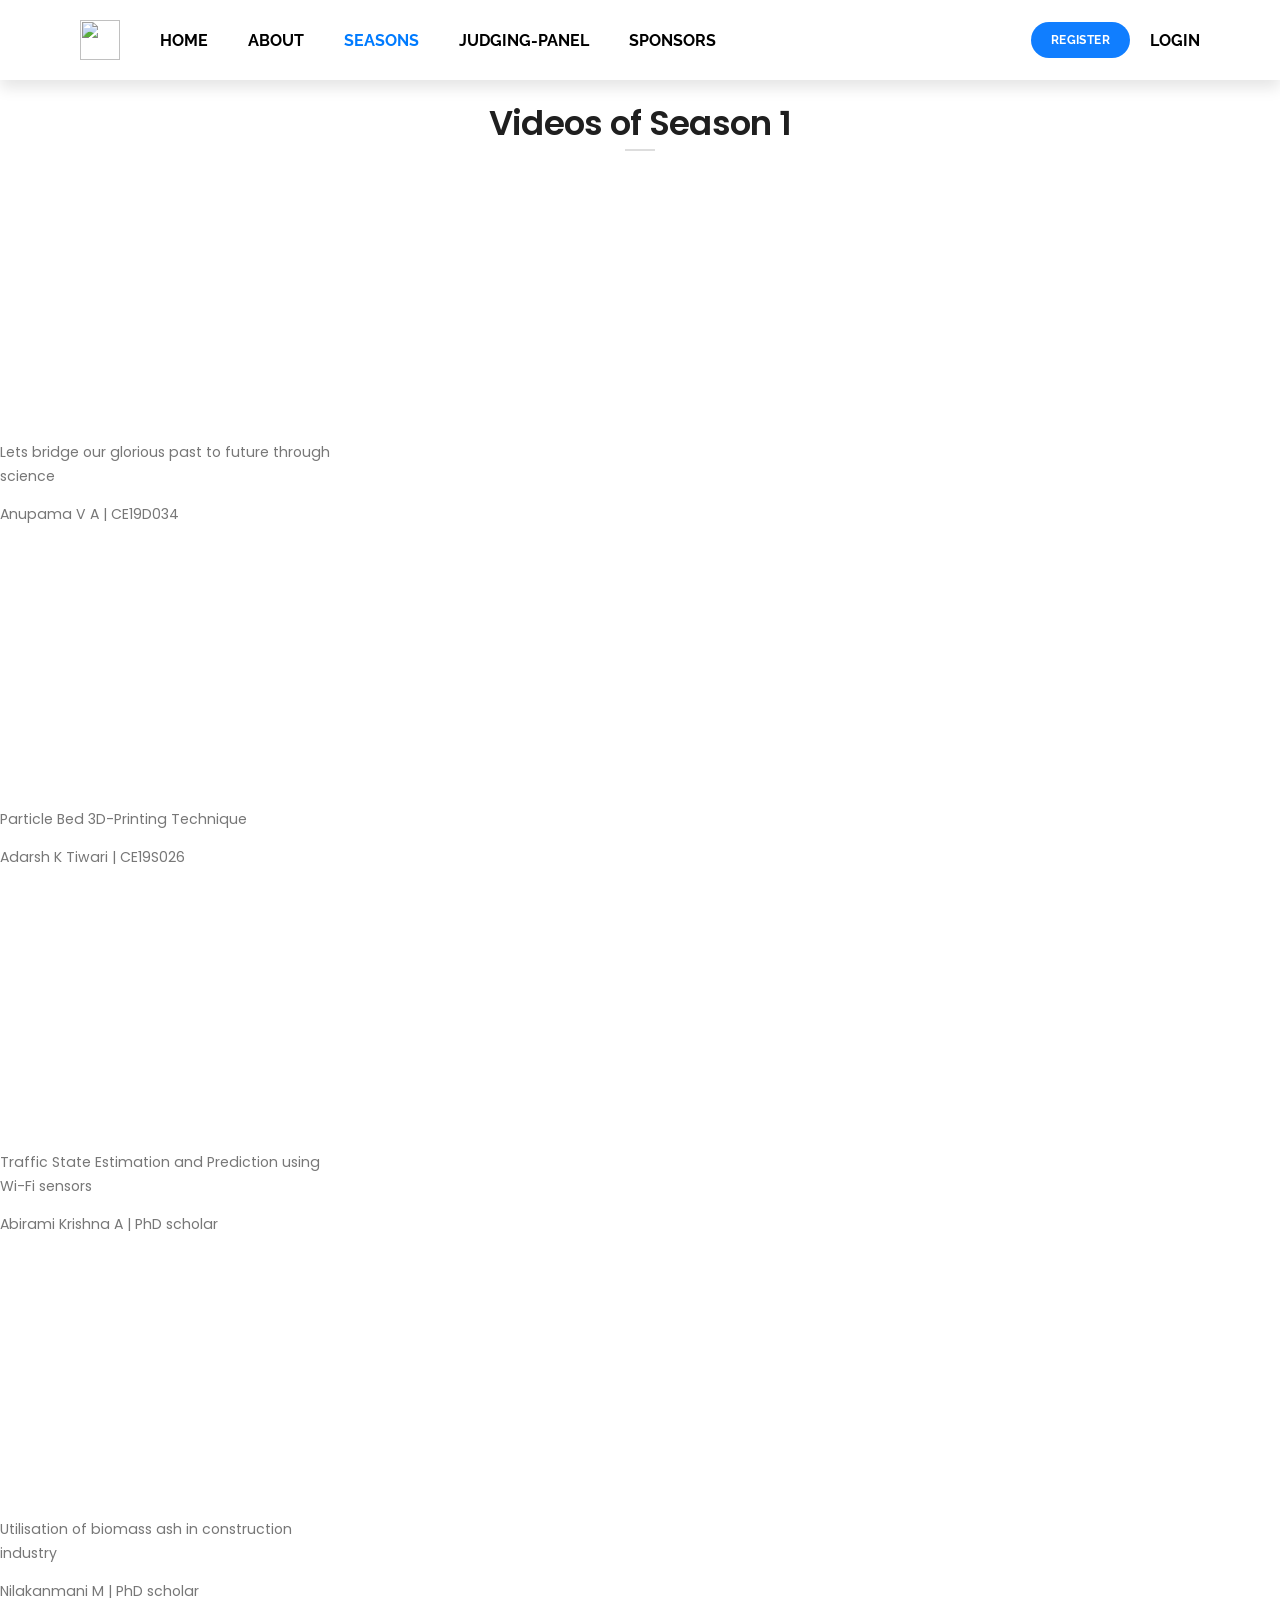
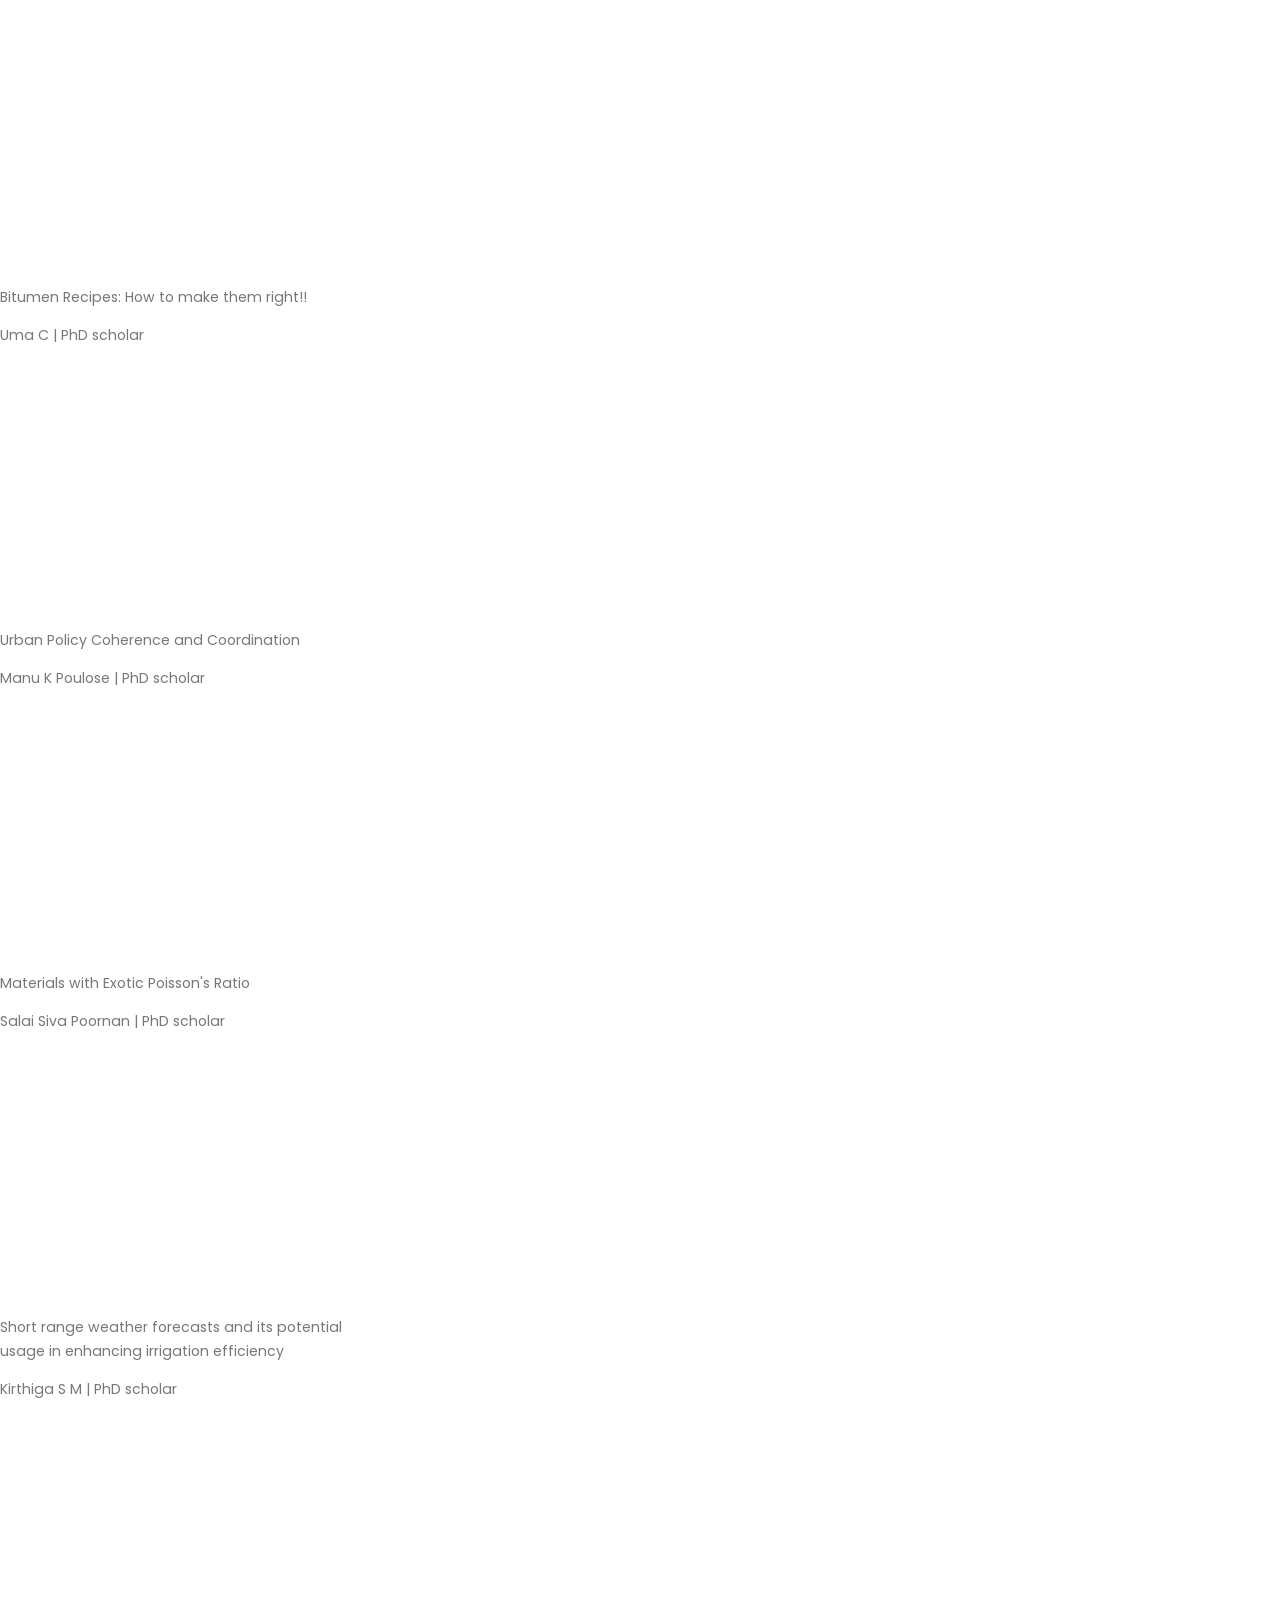
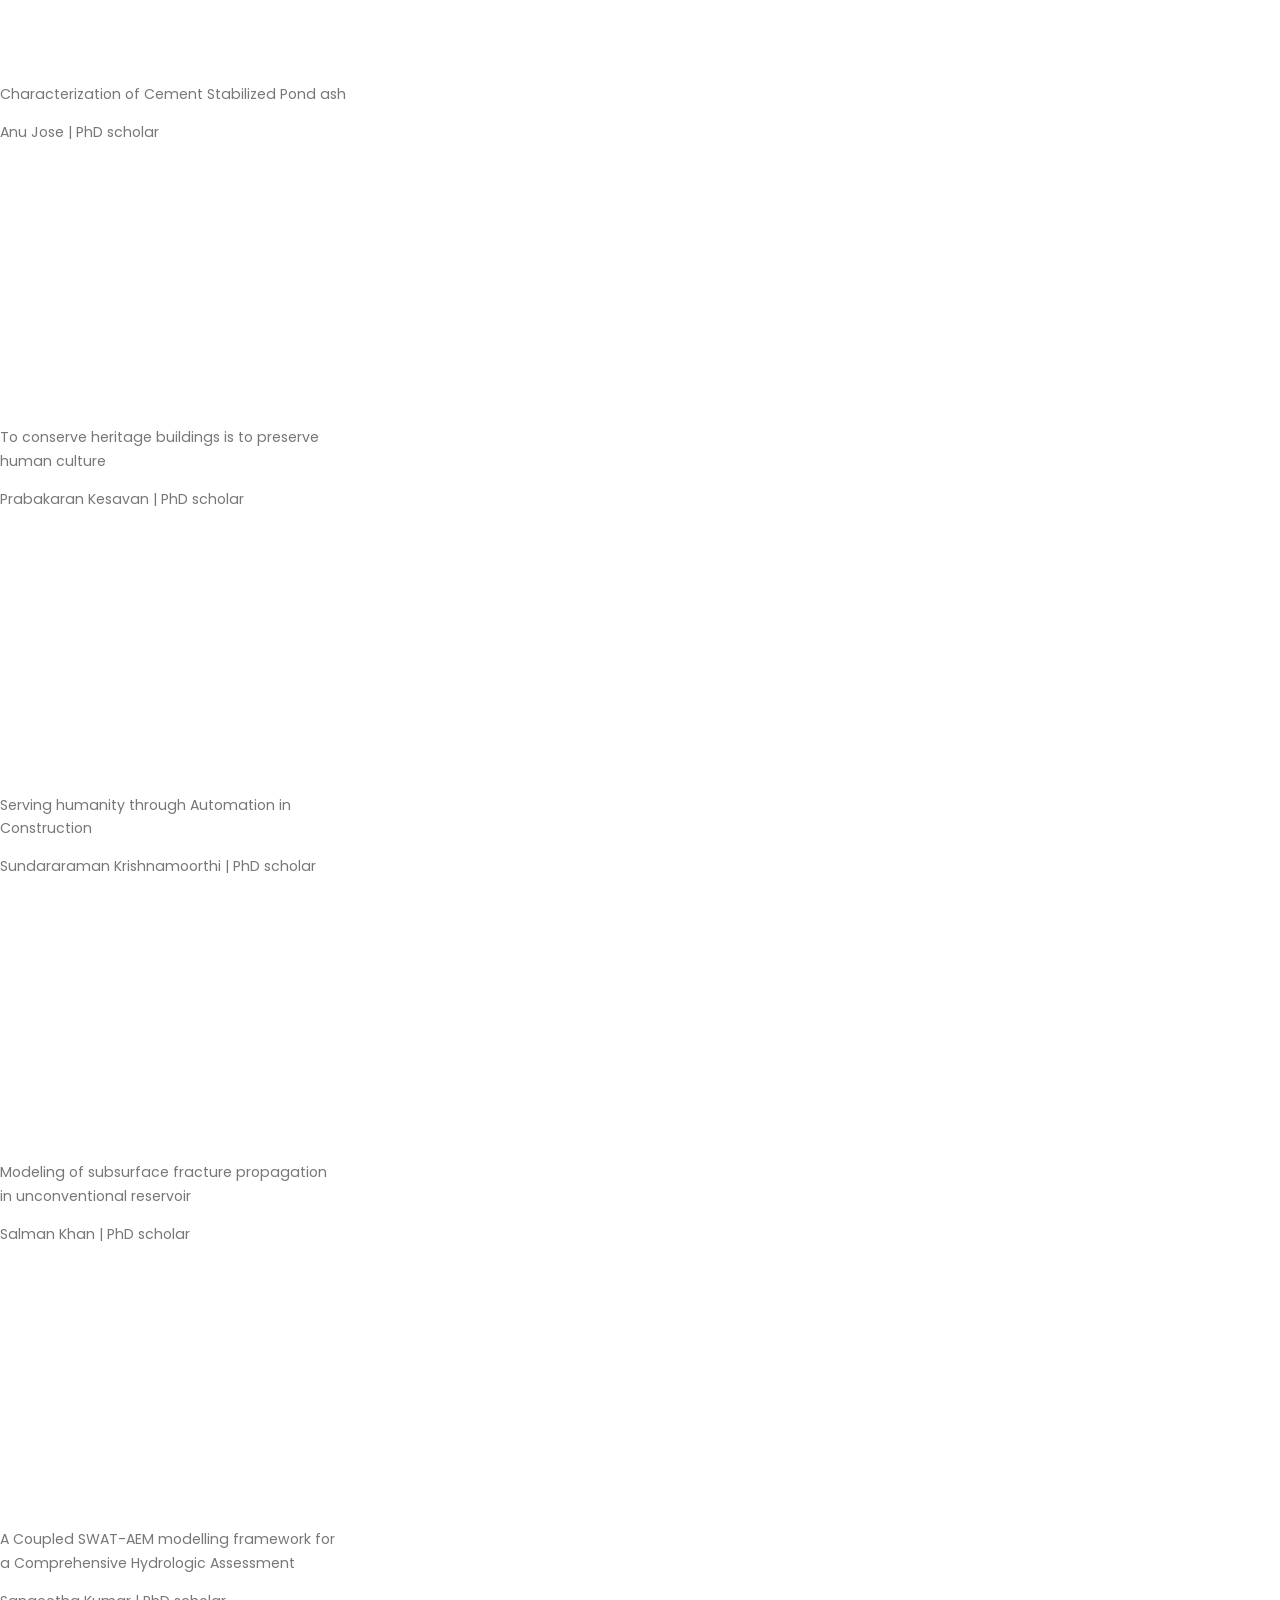
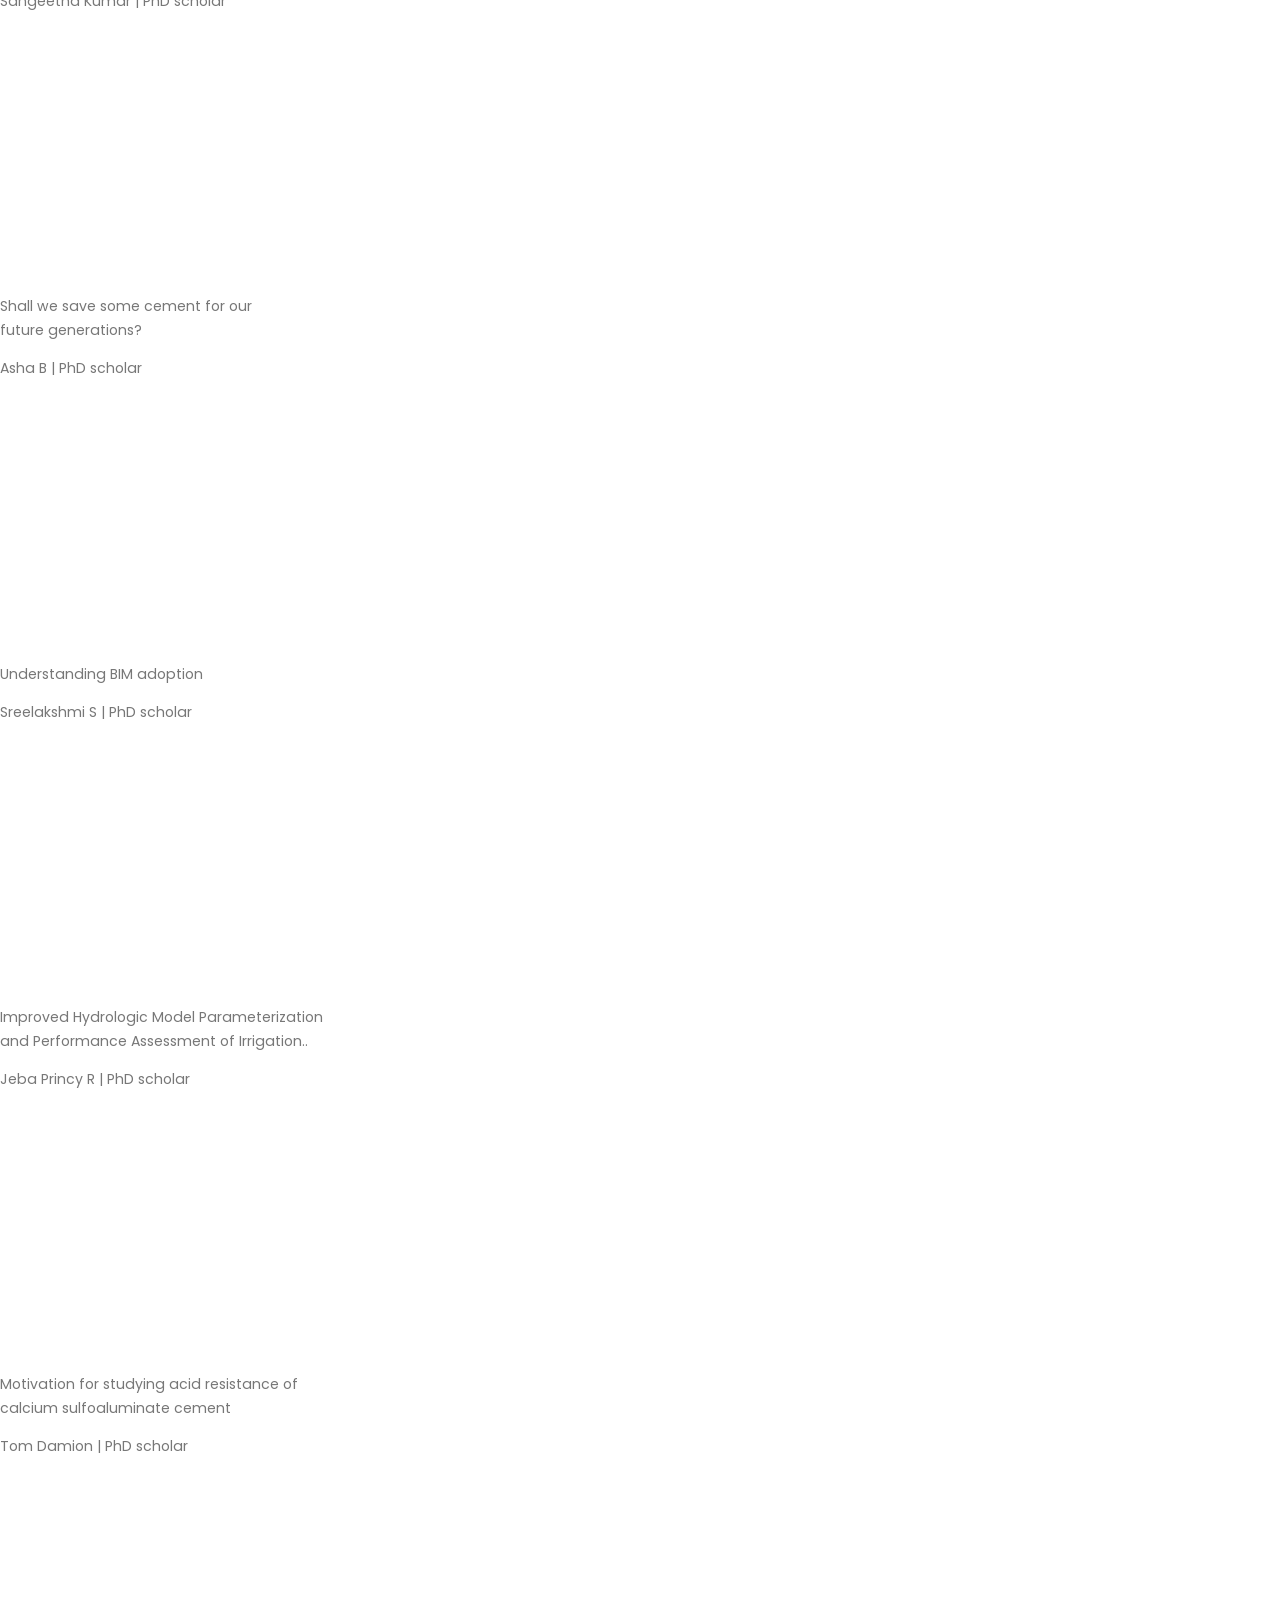
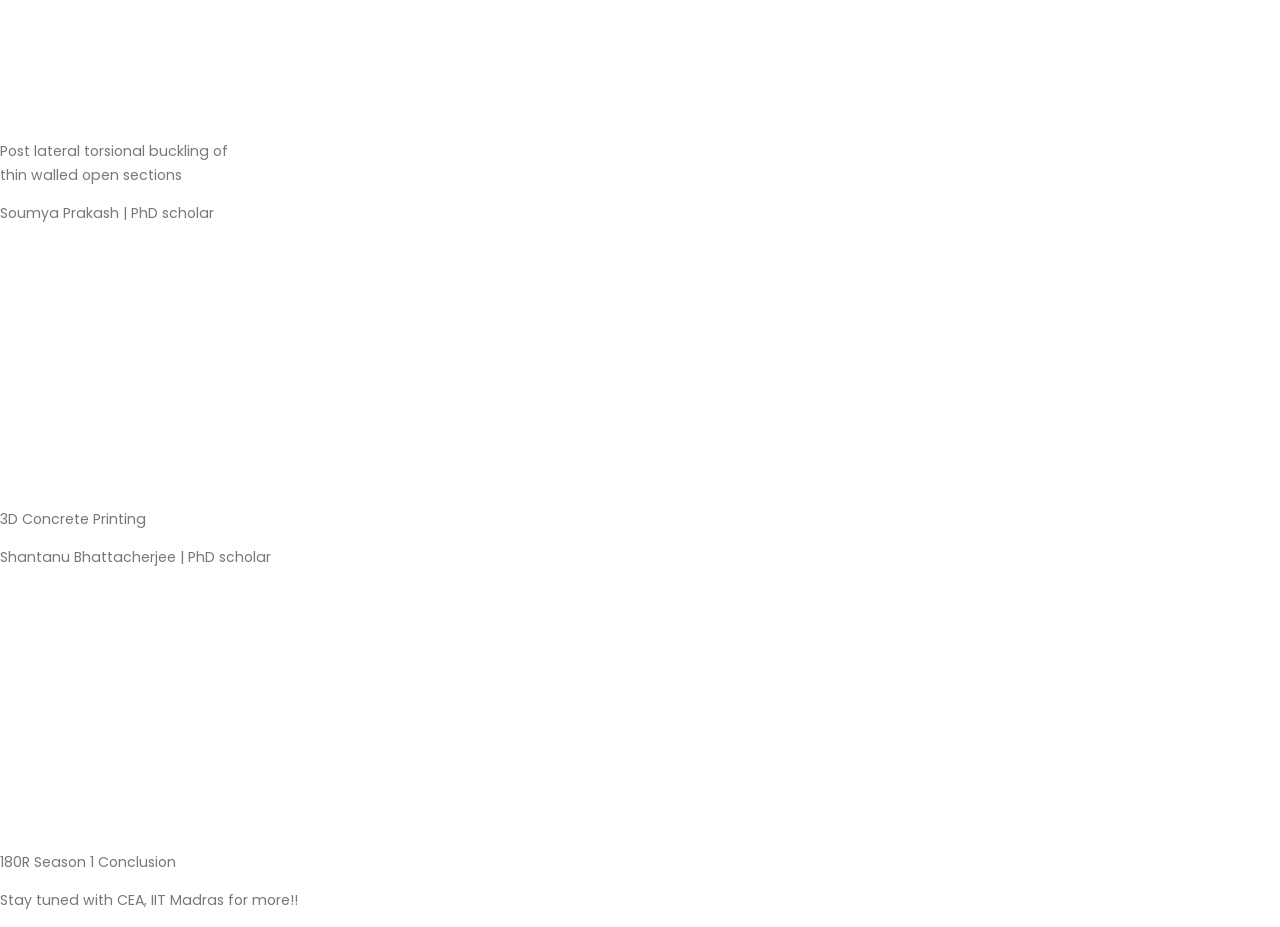
==== commit 93a93e37: "Update season1.html" ====
--- a/season1.html
+++ b/season1.html
@@ -35,6 +35,7 @@
   
   <div class="css-i4747m"><div class="css-1ybfly7"><a class="css-17v5ij5" href="https://gargvandit.github.io/cea/"><img src="https://www.knowafest.com/files/uploads/cea_logo-2017123002.png"style="width:34px;height:34px;"></a><div class="css-ykwscm"><div class="css-nu9c5e">
     <a class="cta css-1teal8m" href="#" data-mutiny-root="true" data-mutiny-id="6d83fb77-23d3-4231-9f1b-9bbf86e25e0e" onclick="window.location.href='http://180registration.epizy.com/register.php';"><button class="css-1j5u7x4"><div class="css-eobdd1"><div class=" css-vurnku" data-mutiny-id="aba73be2-bc2d-47f9-a167-79353070ff4a" data-mutiny-root="true" id="ll"><span id="cnd">Register</span></div></div></button></a></div><button id="btn" style="outline: none;" class="css-7rph2s"><div class="css-z73p9t"><svg class="icon-empire"><use xlink:href="#icon-empire"></use></svg></div></button></div></div></div>
+
 <div class="css-mok6ss"id="pop"><div class="css-1w1ww8s" id="mob"><div class="css-vurnku">
 <div class="css-g9s7bz"><a href="index.html" style="color:#007bff;" class="css-1q0a0qf"><h4 class="css-p8if6b">Home</h4></a></div>
 <div class="css-g9s7bz"><a href="aboutus180R.html" class="css-1q0a0qf"><h4 class="css-p8if6b">About Us</h4></a></div>
@@ -42,57 +43,136 @@
 <div class="css-g9s7bz"><a href="judgingpanel.html" class="css-1q0a0qf"><h4 class="css-p8if6b">Judging-Panel</h4></a></div></span>
 <div class="css-g9s7bz"><a href="sponsors.html" class="css-1q0a0qf"><h4 class="css-p8if6b">Sponsors</h4></a></div></span>
 </div></div></span>
-<div class="css-b2conh"><a href="http://180registration.epizy.com/login.php" target="_blank" rel="noreferrer noopener" class="css-4b57uq">Login</a><div class="css-ykwscm"><p class="css-1nlg4i0"></p></div></div></div>
-
-
+<div class="css-b2conh"><a href="http://180registration.epizy.com/login.php" target="_blank" rel="noreferrer noopener" class="css-4b57uq">Login</a><div class="css-ykwscm"><p class="css-1nlg4i0"></p></div></div></div><br>
+<span id="nun">
+<div>
   <div class="heading-text heading-line text-center text-dark">
-    <h4> &  </h4>
-</div>
-<div id="cards">
-  <div>
-      <a href="" target="_blank"><img class="thumbnail" src="" ></a>
-      <p class="card-title">Particle Bed 3D-Printing Technique</p>
-      <p class="card-details">Adarsh K Tiwari <br> CE19S026 <br> DR.Phanisri <br> Structural Engineering</p>
-  </div>
-  <div>
-      <a href="" target="_blank"><img class="thumbnail" src=""></a>
-      <p class="card-title">Utilisation of biomass ash in construction industry</p>
-      <p class="card-details"> Nilakanmani M <br> CE19D038 <br>  Dr. Piyush Chaunsali and Dr. Manu Santhanam <br> Building Technology and Construction Management</p>
-  </div>
-  <div>
-      <a href="" target="_blank"><img class="thumbnail" src=""></a>
-      <p class="card-title">Traffic State Estimation and Prediction using Wi-Fi sensors</p>
-      <p class="card-details">Abirami Krishna A <br> CE18D012 <br> Dr. Bhargava Rama Chilukuri <br> Transportation Engineering</p>
-  </div>
-  <div>
-      <a href="" target="_blank"><img class="thumbnail" src=""></a>
-      <p class="card-title">A Coupled SWAT-AEM modelling framework for a Comprehensive Hydrologic Assessment</p>
-      <p class="card-details">Sangeetha Kumar <br> CE12D018 <br> Dr. Balaji Narasimhan <br> Water Resources Engineering</p>
-  </div>
-</div>
-
-<div id="cards">
-    <div>
-        <a href="" target="_blank"><img class="thumbnail" src="" ></a>
-        <p class="card-title">Modeling of subsurface fracture propagation in unconventional reservoir</p>
-        <p class="card-details">SALMAN KHAN <br> CE20D014 <br> Dr. Chandrasekhar Annavarapu <br> Geotechnical  Engineering</p>
-    </div>
-    <div>
-        <a href="" target="_blank"><img class="thumbnail" src=""></a>
-        <p class="card-title">Lets bridge our glorious past to future through science</p>
-        <p class="card-details">Anupama V A <br> CE19D034 <br> Dr. Manu Santhanam <br> Building Technology and Construction Management</p>
-    </div>
-    <div>
-        <a href="" target="_blank"><img class="thumbnail" src=""></a>
-        <p class="card-title">3D Concrete Printing </p>
-        <p class="card-details">Shantanu Bhattacherjee <br> ce17d700 <br> Dr. Manu Santhanam <br> Building Technology and Construction Management</p>
-    </div>
-    <div>
-        <a href="" target="_blank"><img class="thumbnail" src=""></a>
-        <p class="card-title">Bitumen Recipes: How to make them right !!</p>
-        <p class="card-details">Uma C <br> Cce15d030 <br> Dr. J. Murali Krishnan and Dr. Parag Ravindran <br> Transportation Engineering</p>
-    </div>
-  </div>
+    <h4> Videos of Season 1 </h4>
+</div>
+<div id="videos">
+<!-- 1 -->
+<div><iframe width="415" height="260" src="https://www.youtube.com/embed/lANEyll5hAI?rel=0" frameborder="0" allow="autoplay; encrypted-media" allowfullscreen></iframe>
+  <p class="video-title">Lets bridge our glorious past to future  through <br> science</p>
+  <p class="video-details"> Anupama V A | CE19D034 </p>
+</div>
+<!-- 2 -->
+<div>
+  <iframe width="415" height="260" src="https://www.youtube.com/embed/MeII4MjU27o?rel=0" frameborder="0" allow="autoplay; encrypted-media" allowfullscreen></iframe>
+  <p class="video-title">Particle Bed 3D-Printing Technique</p>
+  <p class="video-details"> Adarsh K Tiwari | CE19S026 </p>
+</div>
+<!-- 3 -->
+<div>
+  <iframe width="415" height="260" src="https://www.youtube.com/embed/VkSq7O-CnK4?rel=0" frameborder="0" allow="autoplay; encrypted-media" allowfullscreen></iframe>
+  <p class="video-title">Traffic State Estimation and Prediction using <br>Wi-Fi sensors</p>
+  <p class="video-details"> Abirami Krishna A | PhD scholar  </p>
+</div>
+<!-- 4 -->
+<div>
+  <iframe width="415" height="260" src="https://www.youtube.com/embed/K0l5DQZ4uK4?rel=0" frameborder="0" allow="autoplay; encrypted-media" allowfullscreen></iframe>
+  <p class="video-title">Utilisation of biomass ash in construction <br>industry</p>
+  <p class="video-details"> Nilakanmani M | PhD scholar  </p>
+</div>
+<!-- 5 -->
+<div>
+  <iframe width="415" height="260" src="https://www.youtube.com/embed/KaSDMg1THhU?rel=0" frameborder="0" allow="autoplay; encrypted-media" allowfullscreen></iframe>
+  <p class="video-title">Bitumen Recipes: How to make them right!!</p>
+  <p class="video-details"> Uma C | PhD scholar  </p>
+</div>
+<!-- 6 -->
+<div>
+  <iframe width="415" height="260" src="https://www.youtube.com/embed/tNwc_O3zKo8?rel=0" frameborder="0" allow="autoplay; encrypted-media" allowfullscreen></iframe>
+  <p class="video-title">Urban Policy Coherence and Coordination</p>
+  <p class="video-details"> Manu K Poulose | PhD scholar  </p>
+</div>
+<!-- 7 -->
+<div>
+  <iframe width="415" height="260" src="https://www.youtube.com/embed/DDxZn5WwN-o?rel=0" frameborder="0" allow="autoplay; encrypted-media" allowfullscreen></iframe>
+  <p class="video-title">Materials with Exotic Poisson's Ratio</p>
+  <p class="video-details"> Salai Siva Poornan | PhD scholar  </p>
+</div>
+<!-- 8 -->
+<div>
+  <iframe width="415" height="260" src="https://www.youtube.com/embed/5ocRoSHP4Xc?rel=0" frameborder="0" allow="autoplay; encrypted-media" allowfullscreen></iframe>
+  <p class="video-title">Short range weather forecasts and its potential<br> usage in enhancing irrigation efficiency</p>
+  <p class="video-details"> Kirthiga S M | PhD scholar  </p>
+</div>
+<!-- 9 -->
+<div>
+  <iframe width="415" height="260" src="https://www.youtube.com/embed/Mj7APAauv5U?rel=0" frameborder="0" allow="autoplay; encrypted-media" allowfullscreen></iframe>
+  <p class="video-title">Characterization of Cement Stabilized Pond ash</p>
+  <p class="video-details"> Anu Jose | PhD scholar  </p>
+</div>
+<!-- 10 -->
+<div>
+  <iframe width="415" height="260" src="https://www.youtube.com/embed/6Lzw6oZ7s9g?rel=0" frameborder="0" allow="autoplay; encrypted-media" allowfullscreen></iframe>
+  <p class="video-title">To conserve heritage buildings is to preserve<br> human culture</p>
+  <p class="video-details"> Prabakaran Kesavan | PhD scholar  </p>
+</div>
+<!-- 11 -->
+<div>
+  <iframe width="415" height="260" src="https://www.youtube.com/embed/70MnSv3oKGE?rel=0" frameborder="0" allow="autoplay; encrypted-media" allowfullscreen></iframe>
+  <p class="video-title">Serving humanity through Automation in <br>Construction</p>
+  <p class="video-details"> Sundararaman Krishnamoorthi | PhD scholar  </p>
+</div>
+<!-- 12 -->
+<div>
+  <iframe width="415" height="260" src="https://www.youtube.com/embed/OzeaEeuX7eU?rel=0" frameborder="0" allow="autoplay; encrypted-media" allowfullscreen></iframe>
+  <p class="video-title">Modeling of subsurface fracture propagation<br> in unconventional reservoir</p>
+  <p class="video-details">  Salman Khan | PhD scholar  </p>
+</div>
+<!-- 13 -->
+<div>
+  <iframe width="415" height="260" src="https://www.youtube.com/embed/gbadRtb7KNc?rel=0" frameborder="0" allow="autoplay; encrypted-media" allowfullscreen></iframe>
+  <p class="video-title">A Coupled SWAT-AEM modelling framework for<br> a Comprehensive Hydrologic Assessment</p>
+  <p class="video-details"> Sangeetha Kumar | PhD scholar  </p>
+</div>
+<!-- 14 -->
+<div>
+  <iframe width="415" height="260" src="https://www.youtube.com/embed/FW1WDgR9SCI?rel=0" frameborder="0" allow="autoplay; encrypted-media" allowfullscreen></iframe>
+  <p class="video-title">Shall we save some cement for our<br> future generations?</p>
+  <p class="video-details"> Asha B | PhD scholar  </p>
+</div>
+<!-- 15 -->
+<div>
+  <iframe width="415" height="260" src="https://www.youtube.com/embed/YSc9WWiVMq8?rel=0" frameborder="0" allow="autoplay; encrypted-media" allowfullscreen></iframe>
+  <p class="video-title">Understanding BIM adoption</p>
+  <p class="video-details"> Sreelakshmi S | PhD scholar  </p>
+</div>
+<!-- 16 -->
+<div>
+  <iframe width="415" height="260" src="https://www.youtube.com/embed/lzXl74gcw4o?rel=0" frameborder="0" allow="autoplay; encrypted-media" allowfullscreen></iframe>
+  <p class="video-title">Improved Hydrologic Model Parameterization <br>and Performance Assessment of Irrigation..</p>
+  <p class="video-details"> Jeba Princy R | PhD scholar  </p>
+</div>
+<!-- 17 -->
+<div>
+  <iframe width="415" height="260" src="https://www.youtube.com/embed/nCIPILjOaF0?rel=0" frameborder="0" allow="autoplay; encrypted-media" allowfullscreen></iframe>
+  <p class="video-title">Motivation for studying acid resistance of<br> calcium sulfoaluminate cement</p>
+  <p class="video-details"> Tom Damion | PhD scholar  </p>
+</div>
+<!-- 18 -->
+<div>
+  <iframe width="415" height="260" src="https://www.youtube.com/embed/JbWAz5TW5Ss?rel=0" frameborder="0" allow="autoplay; encrypted-media" allowfullscreen></iframe>
+  <p class="video-title">Post lateral torsional buckling of <br>thin walled open sections</p>
+  <p class="video-details">  Soumya Prakash  | PhD scholar  </p>
+</div>
+<!-- 19 -->
+<div>
+  <iframe width="415" height="260" src="https://www.youtube.com/embed/SH3MwIw4eag?rel=0" frameborder="0" allow="autoplay; encrypted-media" allowfullscreen></iframe>
+  <p class="video-title">3D Concrete Printing</p>
+  <p class="video-details"> Shantanu Bhattacherjee | PhD scholar  </p>
+</div>
+<!-- 20 -->
+<div>
+  <iframe width="415" height="260" src="https://www.youtube.com/embed/-98dkqfrq0A?rel=0" frameborder="0" allow="autoplay; encrypted-media" allowfullscreen></iframe>
+  <p class="video-title">180R Season 1 Conclusion</p>
+  <p class="video-details">   Stay tuned with CEA, IIT Madras for more!!  </p>
+</div>
+
+</div></div>
+</span>
+
 
 <svg xmlns="http://www.w3.org/2000/svg" style="display: none;">
   <symbol id="icon-empire" viewBox="0 0 16 14" width="16px">
--- a/style.css
+++ b/style.css
@@ -0,0 +1,1910 @@
+
+@import url('https://fonts.googleapis.com/css?family=Raleway:wght@300;400;500;600;700&display=swap');
+body{
+    margin:0;
+    padding: 0;
+}
+.css-xke5cp {
+    box-sizing: border-box;
+margin: 0;
+min-width: 0;
+top: 0;
+z-index: 30;
+position: sticky;
+background-color: var(--theme-ui-colors-background);
+transition: box-shadow 300ms cubic-bezier(0.4, 0, 0.2, 1) 0ms;
+box-shadow: rgb(0 0 0 / 10%) 0px 8px 14px 0px;
+
+}
+body {font-family:'Nutino',sans-serif;margin: 0;padding: 0;}
+
+.css-9cu60s {
+box-sizing: border-box;
+margin: 0;
+min-width: 0;
+max-width: 100%;
+margin: 0 auto;
+padding-top: 0;
+padding-bottom: 0;
+padding-left: 22px;
+padding-right: 22px;
+}
+@media screen and (min-width: 1250px){
+.css-xke5cp {
+display: block;
+}}
+
+.css-vynlyb {
+box-sizing: border-box;
+margin: 0px;
+min-width: 0px;
+top: 0px;
+z-index: 30;
+position: sticky;
+background-color: var(--theme-ui-colors-background);
+transition: box-shadow 300ms cubic-bezier(0.4, 0, 0.2, 1) 0ms;
+box-shadow: rgb(0 0 0 / 10%) 0px 8px 14px 0px;
+display: none;
+}
+@media screen and (min-width: 1250px){
+
+.css-vynlyb {
+display: block;
+}}
+.css-buknqo {
+box-sizing: border-box;
+margin: 0;
+min-width: 0;
+display: -webkit-box;
+display: -webkit-flex;
+display: -ms-flexbox;
+display: flex;
+width: 100%;
+-webkit-box-pack: justify;
+-webkit-justify-content: space-between;
+justify-content: space-between;
+padding-top: 20px;
+padding-bottom: 20px;
+}
+.css-4cffwv {
+box-sizing: border-box;
+margin: 0;
+min-width: 0;
+display: -webkit-box;
+display: -webkit-flex;
+display: -ms-flexbox;
+display: flex;
+}
+.css-1jo8b5c {
+box-sizing: border-box;
+margin: 0;
+min-width: 0;
+
+display: flex;
+
+-webkit-box-align: center;
+
+align-items: center;
+margin-left: 20px;
+white-space: nowrap;
+
+}
+.css-13r6lp9 {
+box-sizing: border-box;
+margin: 0px;
+min-width: 0px;
+z-index: 1;
+position: absolute;
+inset: 0px auto auto 0px;
+transform: translate(1318px, 85px);
+}
+.css-ykwscm {
+box-sizing: border-box;
+margin: 0;
+min-width: 0;
+
+display: flex;
+
+-webkit-box-align: center;
+
+align-items: center;
+}
+a {
+font-family: "Raleway";
+}
+a:-webkit-any-link {
+color: -webkit-link;
+cursor: pointer;
+text-decoration: none;
+color:#000;
+
+
+}
+
+body {
+-webkit-font-smoothing: antialiased;
+}
+
+.css-3xrkf9 {
+box-sizing: border-box;
+margin: 0px;
+min-width: 0px;
+z-index: 1;
+position: absolute;
+inset: 0px auto auto 0px;
+transform: translate(771px, 85px);
+}
+div {
+display: block;
+}
+.css-1n5xfwo {
+box-sizing: border-box;
+margin: 0;
+min-width: 0;
+
+display: flex;
+
+-webkit-box-align: center;
+
+align-items: center;
+text-align: center;
+margin-left: 20px;
+margin-right: 20px;
+}
+.css-a3tcpr {
+box-sizing: border-box;
+margin: 0px;
+min-width: 0px;
+z-index: 1;
+position: absolute;
+inset: 0px auto auto 0px;
+transform: translate(658px, 85px);
+}
+.css-1n5xfwo {
+box-sizing: border-box;
+margin: 0;
+min-width: 0;
+
+
+display: flex;
+
+-webkit-box-align: center;
+
+align-items: center;
+text-align: center;
+margin-left: 20px;
+margin-right: 20px;
+}
+.css-1gkiexl:hover{
+color: var(--theme-ui-colors-primary);
+    text-decoration: none;
+}
+.css-1gkiexl {
+box-sizing: border-box;
+margin: 0;
+min-width: 0;
+
+
+
+color: inherit;
+
+text-decoration: none;
+font-size: 16px;
+font-family: "Raleway";
+height: 100%;
+
+display: flex;
+
+-webkit-box-align: center;
+
+align-items: center;
+
+transition: color .2s cubic-bezier(0.215, 0.61, 0.355, 1);
+cursor: pointer;
+text-align: center;
+margin-left: 20px;
+margin-right: 20px;
+}
+.css-hslo1v {
+box-sizing: border-box;
+margin: 0;
+min-width: 0;
+color: inherit;
+
+text-decoration: none;
+font-size: 16px;
+font-family: "Raleway";
+height: 100%;
+
+display: flex;
+
+-webkit-box-align: center;
+
+align-items: center;
+
+transition: color .2s cubic-bezier(0.215, 0.61, 0.355, 1);
+cursor: pointer;
+}
+.css-hslo1v:hover {
+color: var(--theme-ui-colors-primary);
+-webkit-text-decoration: none;
+text-decoration: none;
+}
+.css-1n5xfwo {
+box-sizing: border-box;
+margin: 0;
+min-width: 0;
+
+display: flex;
+
+-webkit-box-align: center;
+
+align-items: center;
+text-align: center;
+margin-left: 20px;
+margin-right: 20px;
+}
+.css-aj69nt {
+box-sizing: border-box;
+margin: 0;
+min-width: 0;
+
+width: 100%;
+height: 100%;
+bottom: 0;
+display: none;
+}
+element.style {
+position: absolute;
+left: 0px;
+transform: translate(0px, 0px);
+}
+.css-1jnz00m {
+box-sizing: border-box;
+margin: 0;
+
+display: flex;
+
+-webkit-box-align: center;
+
+align-items: center;
+-webkit-box-pack: end;
+
+
+justify-content: flex-end;
+height: 100%;
+width: 40px;
+min-width: 30px;
+
+flex: 1;
+}
+.css-nm1046 {
+width: 20px;
+height: 20px;
+cursor: pointer;
+}
+
+.css-551bsn {
+box-sizing: border-box;
+margin: 0;
+min-width: 0;
+
+width: 100%;
+height: 100%;
+bottom: 0;
+display: none;
+}
+
+.css-10u26w2 {
+box-sizing: border-box;
+margin: 0px;
+min-width: 0px;
+z-index: 1;
+position: absolute;
+inset: 0px auto auto 0px;
+transform: translate(432px, 85px);
+}
+.css-z27npt {
+box-sizing: border-box;
+margin: 0px;
+min-width: 0px;
+z-index: 1;
+position: absolute;
+inset: 0px auto auto 0px;
+transform: translate(193px, 85px);
+}
+.css-1ypw19h {
+
+display: flex;
+
+-webkit-box-align: center;
+
+align-items: center;
+
+text-decoration: none;
+margin-right: 20px;
+}
+
+.css-xke5cp {
+box-sizing: border-box;
+margin: 0;
+min-width: 0;
+top: 0;
+z-index: 30;
+
+position: sticky;
+background-color: var(--theme-ui-colors-background);
+
+transition: box-shadow 300ms cubic-bezier(0.4, 0, 0.2, 1) 0ms;
+
+}
+@media screen and (min-width: 1250px){
+.css-xke5cp {
+display: block;
+}}
+@media screen and (min-width: 40em){
+.css-9cu60s {
+padding-left: 80px;
+padding-right: 80px;
+}}
+@media screen and (min-width: 1250px){
+.css-xke5cp {
+display: block;
+}}
+html {
+font-family: "Raleway";
+line-height: 1.5;
+font-weight: 300;
+font-size: 16px;
+}
+.css-1teal8m {
+-webkit-text-decoration: none;
+text-decoration: none;
+}
+
+
+.css-vurnku {
+box-sizing: border-box;
+margin: 0;
+min-width: 0;
+}
+.css-eobdd1 {
+box-sizing: border-box;
+margin: 0;
+min-width: 0;
+
+display: flex;
+-webkit-box-pack: center;
+
+justify-content: center;
+
+-webkit-box-align: center;
+
+align-items: center;
+}
+.css-1m5gmbu {
+box-sizing: border-box;
+margin: 0;
+min-width: 0;
+color: var(--theme-ui-colors-primary);
+font-family: "Raleway";
+-webkit-text-decoration: underline;
+text-decoration: underline;
+-webkit-transition: .2s color;
+transition: .2s color;
+color: inherit;
+-webkit-text-decoration: none;
+text-decoration: none;
+font-size: 16px;
+
+height: 100%;
+display: -webkit-box;
+display: -webkit-flex;
+display: -ms-flexbox;
+display: flex;
+-webkit-align-items: center;
+-webkit-box-align: center;
+-ms-flex-align: center;
+align-items: center;
+-webkit-transition: color .2s cubic-bezier(0.215, 0.61, 0.355, 1);
+transition: color .2s cubic-bezier(0.215, 0.61, 0.355, 1);
+cursor: pointer;
+}
+html {
+--theme-ui-colors-text: #000;
+--theme-ui-colors-background: #fff;
+--theme-ui-colors-primary: #107EFF;
+--theme-ui-colors-secondary: #185AD2;
+--theme-ui-colors-muted: #F5F5F5;
+--theme-ui-colors-textSecondary: #fff;
+--theme-ui-colors-textMuted: #939393;
+--theme-ui-colors-textMedium: #48514c;
+--theme-ui-colors-textMediumLight: #636363;
+--theme-ui-colors-marketing: #33cc99;
+--theme-ui-colors-advertising: #d149a6;
+--theme-ui-colors-research: #ecad00;
+--theme-ui-colors-ai: #6d7278;
+--theme-ui-colors-care: #8c43ff;
+--theme-ui-colors-engagement: #2ea2fb;
+--theme-ui-colors-cornflowerBlue: #7097eb;
+--theme-ui-colors-star: #f7b500;
+--theme-ui-colors-grey: #6d7278;
+--theme-ui-colors-softBorder: #e6e9f9;
+--theme-ui-colors-pageType: #9B9B9B;
+--theme-ui-colors-caption: #9B9B9B;
+--theme-ui-colors-lightGrey: #DBDBDB;
+--theme-ui-colors-darkGrey: #646470;
+--theme-ui-colors-formFieldGrey: #F1F1F1;
+--theme-ui-colors-error: #FF6060;
+--theme-ui-colors-spaceGrey: #2E3841;
+--theme-ui-colors-skyBlue: #00BAE9;
+color: var(--theme-ui-colors-text);
+background-color: var(--theme-ui-colors-background);
+}
+.css-i4747m {
+box-sizing: border-box;
+margin: 0;
+min-width: 0;
+background-color: var(--theme-ui-colors-background);
+position: -webkit-sticky;
+position: sticky;
+top: 0;
+width: 100%;
+-webkit-transition: box-shadow 300ms cubic-bezier(0.4, 0, 0.2, 1) 0ms;
+transition: box-shadow 300ms cubic-bezier(0.4, 0, 0.2, 1) 0ms;
+z-index: 30;
+display: block;
+}
+.css-1ybfly7 {
+box-sizing: border-box;
+margin: 0;
+min-width: 0;
+display: -webkit-box;
+display: -webkit-flex;
+display: -ms-flexbox;
+display: flex;
+width: 100%;
+-webkit-box-pack: justify;
+-webkit-justify-content: space-between;
+justify-content: space-between;
+padding: 16px;
+height: 66px;
+box-shadow: rgb(0 0 0 / 10%) 0px 8px 14px 0px;
+}
+@media screen and (orientation: landscape) and (max-height: 415px){
+.css-1ybfly7 {
+height: 62px;
+}
+}
+@media screen and (min-width: 40em){
+.css-1ybfly7 {
+padding: 30px 80px;
+height: 100%;
+}}
+.css-17v5ij5 {
+display: -webkit-box;
+display: -webkit-flex;
+display: -ms-flexbox;
+display: flex;
+-webkit-align-items: center;
+-webkit-box-align: center;
+-ms-flex-align: center;
+align-items: center;
+-webkit-text-decoration: none;
+text-decoration: none;
+}
+.css-ykwscm {
+box-sizing: border-box;
+margin: 0;
+min-width: 0;
+display: -webkit-box;
+display: -webkit-flex;
+display: -ms-flexbox;
+display: flex;
+-webkit-align-items: center;
+-webkit-box-align: center;
+-ms-flex-align: center;
+align-items: center;
+}
+.css-mok6ss {
+box-sizing: border-box;
+margin: 0px;
+min-width: 0px;
+display: flex;
+width: 100%;
+flex-direction: column;
+position: absolute;
+background-color: var(--theme-ui-colors-background);
+padding-top: 0px;
+padding-bottom: 0px;
+z-index: 2;
+height: 336px;
+top: 66px;
+}
+.css-vurnku {
+box-sizing: border-box;
+margin: 0;
+min-width: 0;
+}
+.css-b2conh {
+box-sizing: border-box;
+margin: 0px 16px;
+min-width: 0px;
+display: flex;
+padding-top: 12px;
+padding-bottom: 12px;
+border-width: 1px 0px 0px;
+border-image: initial;
+border-style: solid;
+border-color: rgb(199, 199, 199);
+position: absolute;
+bottom: 0px;
+width: calc(100% - 32px);
+-webkit-box-pack: justify;
+justify-content: space-between;
+-webkit-box-align: center;
+align-items: center;
+position:relative;
+
+}
+.css-1l29scg {
+box-sizing: border-box;
+margin: 0px;
+min-width: 0px;
+padding-top: 30px;
+height: 245px;
+overflow: auto;
+}
+
+.css-5cmrld {
+box-sizing: border-box;
+margin: 0px;
+min-width: 0px;
+display: flex;
+width: 100%;
+flex-direction: column;
+position: absolute;
+background-color: var(--theme-ui-colors-background);
+padding-top: 0px;
+padding-bottom: 0px;
+z-index: 2;
+height: 297px;
+top: 66px;
+}
+@media screen and (min-width: 40em){
+
+.css-5cmrld {
+padding-top: 40px;
+padding-bottom: 54px;
+}}
+@media screen and (min-width: 52em){
+
+.css-5cmrld {
+padding-bottom: 58px;
+}}
+.css-1nlg4i0 {
+font-family: "Raleway";
+line-height: 1.6em;
+padding: 0px;
+color: var(--theme-ui-colors-text);
+text-decoration: none;
+font-size: 18px;
+font-weight: 500;
+margin: 0px;
+}
+* {
+box-sizing: border-box;
+}
+.css-nu9c5e {
+box-sizing: border-box;
+margin: 0;
+min-width: 0;
+margin-right: 22px;
+}
+
+.css-139yr75 {
+background: none;
+color: #fff;
+border: none;
+padding: 5px 14px 3px;
+font: inherit;
+cursor: pointer;
+outline: inherit;
+box-sizing: border-box;
+line-height: 24px;
+font-family: "Raleway";
+text-transform: uppercase;
+background-color: var(--theme-ui-colors-primary);
+-webkit-transition: .2s background,.2s border-color;
+transition: .2s background,.2s border-color;
+font-size: 12px;
+display: -webkit-box;
+display: -webkit-flex;
+display: -ms-flexbox;
+display: flex;
+-webkit-align-items: center;
+-webkit-box-align: center;
+-ms-flex-align: center;
+align-items: center;
+-webkit-box-pack: center;
+-ms-flex-pack: center;
+-webkit-justify-content: center;
+justify-content: center;
+border-radius: 50px;
+letter-spacing: 0.4px;
+}
+.css-eobdd1 {
+box-sizing: border-box;
+margin: 0;
+min-width: 0;
+display: -webkit-box;
+display: -webkit-flex;
+display: -ms-flexbox;
+display: flex;
+-webkit-box-pack: center;
+-ms-flex-pack: center;
+-webkit-justify-content: center;
+justify-content: center;
+-webkit-align-items: center;
+-webkit-box-align: center;
+-ms-flex-align: center;
+align-items: center;
+}
+.css-7rph2s {
+background: none;
+color: inherit;
+border: none;
+padding: 0px;
+font: inherit;
+cursor: pointer;
+outline: inherit;
+box-sizing: border-box;
+line-height: 24px;
+font-family: "Raleway";
+text-transform: uppercase;
+}
+.css-z73p9t {
+box-sizing: border-box;
+margin: 0;
+min-width: 0;
+
+display: flex;
+width: 30px;
+height: 30px;
+-webkit-box-pack: end;
+-ms-flex-pack: end;
+-webkit-justify-content: flex-end;
+justify-content: flex-end;
+cursor: pointer;
+}
+svg:not(:root) {
+overflow: hidden;
+}
+.css-1uddjes {
+box-sizing: border-box;
+margin: 0px;
+min-width: 0px;
+display: flex;
+width: 100%;
+flex-direction: column;
+position: absolute;
+background-color: var(--theme-ui-colors-background);
+padding-top: 0px;
+padding-bottom: 0px;
+z-index: 2;
+height: 300px;
+top: 66px;
+}
+.css-1wemo81 {
+box-sizing: border-box;
+margin: 0px;
+min-width: 0px;
+padding-top: 30px;
+height: 248px;
+overflow: auto;
+}
+.css-1r3gwx0 {
+box-sizing: border-box;
+min-width: 0px;
+flex-direction: column;
+margin: 0px;
+padding: 16px;
+-webkit-box-pack: center;
+justify-content: center;
+display: flex;
+
+}
+
+.css-g9s7bz {
+box-sizing: border-box;
+margin: 0px;
+min-width: 0px;
+display: flex;
+padding: 16px;
+-webkit-box-align: center;
+align-items: center;
+}
+.css-1q0a0qf {
+box-sizing: border-box;
+margin: 0px;
+min-width: 0px;
+color: var(--theme-ui-colors-primary);
+font-family: "Raleway";
+transition: color 0.2s ease 0s;
+cursor: pointer;
+text-decoration: none;
+}
+.css-p8if6b {
+color: var(--theme-ui-colors-text);
+font-family: "Raleway";
+line-height: 24px;
+font-weight: 500;
+font-size: 20px;
+padding: 0px;
+margin: 0px;
+}
+h4 {
+display: block;
+margin-block-start: 1.33em;
+margin-block-end: 1.33em;
+margin-inline-start: 0px;
+margin-inline-end: 0px;
+font-weight: bold;
+}
+.css-1r3gwx0 .accordion-item-title-container {
+cursor: pointer;
+-webkit-box-pack: justify;
+justify-content: space-between;
+-webkit-box-align: center;
+align-items: center;
+}
+.css-1r3gwx0 .accordion-item-title-container h4 {
+margin: 0px;
+}
+
+
+.css-1asxcpg {
+color: var(--theme-ui-colors-text);
+font-family: "Raleway";
+line-height: 24px;
+font-weight: 500;
+font-size: 20px;
+padding: 0px;
+margin: 0px 0px 16px;
+}
+.css-1oz7jp7 {
+box-sizing: border-box;
+margin: 0px;
+min-width: 0px;
+width: 20px;
+height: 20px;
+}
+.css-1w890it {
+box-sizing: border-box;
+margin: 12px 0px 0px;
+min-width: 0px;
+}
+.css-zlc80m {
+font-family: "Raleway";
+color: var(--theme-ui-colors-text);
+text-decoration: none;
+
+}
+a .css-zlc80m .css-11p8ahm:hover{
+background-color:rgb(214, 214, 214) ;
+}
+.css-16uc5xu {
+box-sizing: border-box;
+margin: 0px;
+min-width: 0px;
+display: flex;
+cursor: pointer;
+height: 56px;
+-webkit-box-align: center;
+align-items: center;
+}
+
+.css-g9s7bz {
+box-sizing: border-box;
+margin: 0px;
+min-width: 0px;
+display: flex;
+padding: 16px;
+-webkit-box-align: center;
+align-items: center;
+}
+@media screen and (min-width: 40em){
+
+.css-g9s7bz {
+padding: 16px 80px;
+}}
+.css-1q0a0qf {
+box-sizing: border-box;
+margin: 0px;
+min-width: 0px;
+color: var(--theme-ui-colors-primary);
+font-family: "Raleway";
+transition: color 0.2s ease 0s;
+cursor: pointer;
+text-decoration: none;
+}
+.css-p8if6b {
+color: var(--theme-ui-colors-text);
+font-family: "Raleway";
+line-height: 24px;
+font-weight: 500;
+font-size: 20px;
+padding: 0px;
+margin: 0px;
+}
+.css-1asxcpg {
+color: var(--theme-ui-colors-text);
+font-family: "Raleway";
+line-height: 24px;
+font-weight: 500;
+font-size: 20px;
+padding: 0px;
+margin: 0px 0px 16px;
+}
+.css-1oz7jp7 {
+box-sizing: border-box;
+margin: 0px;
+min-width: 0px;
+width: 20px;
+height: 20px;
+}
+.css-1w890it {
+box-sizing: border-box;
+margin: 12px 0px 0px;
+min-width: 0px;
+}
+.css-zlc80m {
+font-family: "Raleway";
+color: var(--theme-ui-colors-text);
+text-decoration: none;
+}
+.css-16uc5xu {
+box-sizing: border-box;
+margin: 0px;
+min-width: 0px;
+display: flex;
+cursor: pointer;
+height: 56px;
+-webkit-box-align: center;
+align-items: center;
+}
+@media screen and (min-width: 1200px){
+.css-1ybfly7 {
+   display: none;
+
+    
+}
+}
+@media screen and (max-width: 1200px){
+.css-9cu60s{
+    display: none;
+}
+}
+
+
+
+
+
+.css-4b57uq {
+box-sizing: border-box;
+margin: 0px;
+min-width: 0px;
+transition: color 0.2s ease 0s;
+font-family: "Raleway";
+color: var(--theme-ui-colors-text);
+text-decoration: none;
+font-size: 18px;
+font-weight: 500;
+}
+.css-ykwscm {
+box-sizing: border-box;
+margin: 0;
+min-width: 0;
+display: -webkit-box;
+display: -webkit-flex;
+display: -ms-flexbox;
+display: flex;
+-webkit-align-items: center;
+-webkit-box-align: center;
+-ms-flex-align: center;
+align-items: center;
+}
+
+.css-1w1ww8s {
+box-sizing: border-box;
+margin: 0px;
+min-width: 0px;
+padding-top: 30px;
+overflow: auto;
+}
+
+.css-mok6ss {
+box-sizing: border-box;
+margin: 0px;
+min-width: 0px;
+display: flex;
+width: 100%;
+flex-direction: column;
+position: absolute;
+background-color: var(--theme-ui-colors-background);
+padding-top: 0px;
+padding-bottom: 0px;
+z-index: 2;
+height: 336px;
+top: 66px;
+}
+@media screen and (min-width: 52em){
+
+.css-mok6ss {
+padding-bottom: 58px;
+}}
+
+@media screen and (min-width: 40em){
+
+.css-mok6ss {
+padding-top: 40px;
+padding-bottom: 54px;
+}}
+
+
+
+@media screen and (min-width: 40em){
+
+.css-1r3gwx0 {
+padding: 16px 80px;
+}}
+
+
+.css-1r3gwx0 {
+box-sizing: border-box;
+min-width: 0px;
+flex-direction: column;
+margin: 0px;
+padding: 16px;
+-webkit-box-pack: center;
+justify-content: center;
+display: flex;
+}
+.css-ykwscm {
+box-sizing: border-box;
+margin: 0;
+min-width: 0;
+display: -webkit-box;
+display: -webkit-flex;
+display: -ms-flexbox;
+display: flex;
+-webkit-align-items: center;
+-webkit-box-align: center;
+-ms-flex-align: center;
+align-items: center;
+}
+svg:not(:root) {
+overflow: hidden;
+}
+.css-1r3gwx0 {
+box-sizing: border-box;
+min-width: 0px;
+flex-direction: column;
+margin: 0px;
+
+-webkit-box-pack: center;
+justify-content: center;
+display: flex;
+}
+.css-1wssvvt {
+box-sizing: border-box;
+margin: 0px auto;
+min-width: 0px;
+flex-direction: column;
+-webkit-box-align: center;
+align-items: center;
+position: relative;
+max-width: 100%;
+display: flex;
+}
+.css-1r3gwx0 .accordion-item-title-container h4 {
+margin: 0px;
+}
+@media screen and (min-width: 40em){
+
+.css-1nlg4i0 {
+font-size: 18px;
+}
+}
+.css-1nlg4i0 {
+font-family: "Raleway";
+line-height: 1.6em;
+padding: 0px;
+color: var(--theme-ui-colors-text);
+text-decoration: none;
+font-size: 18px;
+font-weight: 500;
+margin: 0px;
+}
+.css-aid2fa {
+width: 14px;
+height: 14px;
+transform: inherit;
+margin-left: 16px;
+}
+.css-1u39qkp {
+box-sizing: border-box;
+margin: 0px;
+min-width: 0px;
+padding-top: 30px;
+height: 268px;
+overflow: auto;
+}
+.css-1ji4uoz {
+box-sizing: border-box;
+margin: 0px;
+min-width: 0px;
+padding-top: 30px;
+height: 160px;
+overflow: auto;
+}
+@media screen and (min-width: 40em){
+
+.css-1p59y6e {
+padding-top: 40px;
+padding-bottom: 54px;
+}}
+html {
+font-family: "Raleway";
+line-height: 1.5;
+font-weight: 300;
+font-size: 16px;
+}
+@media screen and (min-width: 40em){
+
+.css-1r3gwx0 {
+padding: 16px 80px;
+}
+.css-g9s7bz {
+padding: 16px 80px;
+}}
+@media screen and (min-width: 40em){
+.css-9cu60s {
+padding-left: 80px;
+padding-right: 80px;
+}
+}
+
+.css-7rph2s {
+background: none;
+color: inherit;
+border: none;
+padding: 0px;
+font: inherit;
+cursor: pointer;
+outline: inherit;
+box-sizing: border-box;
+line-height: 24px;
+font-family: "Raleway";
+text-transform: uppercase;
+}
+
+.css-4cffwv {
+box-sizing: border-box;
+margin: 0;
+min-width: 0;
+display: -webkit-box;
+display: -webkit-flex;
+display: -ms-flexbox;
+display: flex;
+}
+.css-1j5u7x4 {
+background: none;
+color: #fff;
+border: none;
+padding: 5px 14px 3px;
+font: inherit;
+cursor: pointer;
+outline: inherit;
+box-sizing: border-box;
+line-height: 24px;
+font-family: "Raleway";
+text-transform: uppercase;
+background-color: var(--theme-ui-colors-primary);
+-webkit-transition: .2s background,.2s border-color;
+transition: .2s background,.2s border-color;
+font-size: 12px;
+display: -webkit-box;
+display: -webkit-flex;
+display: -ms-flexbox;
+display: flex;
+-webkit-align-items: center;
+-webkit-box-align: center;
+-ms-flex-align: center;
+align-items: center;
+-webkit-box-pack: center;
+-ms-flex-pack: center;
+-webkit-justify-content: center;
+justify-content: center;
+border-radius: 50px;
+letter-spacing: 0.4px;
+position: relative;
+top: 2px;
+
+}
+@media screen and (min-width: 64em){
+.css-1j5u7x4 {
+line-height: 24px;
+}}
+@media screen and (min-width: 52em){
+.css-1j5u7x4 {
+line-height: 24px;
+}}
+@media screen and (min-width: 40em){
+.css-1j5u7x4 {
+padding: 6px 20px;
+line-height: 24px;
+}}
+* {
+box-sizing: border-box;
+}
+
+button {
+appearance: auto;
+-webkit-writing-mode: horizontal-tb !important;
+text-rendering: auto;
+color: -internal-light-dark(black, white);
+letter-spacing: normal;
+word-spacing: normal;
+text-transform: none;
+text-indent: 0px;
+text-shadow: none;
+display: inline-block;
+text-align: center;
+align-items: flex-start;
+cursor: default;
+background-color: -internal-light-dark(rgb(239, 239, 239), rgb(59, 59, 59));
+box-sizing: border-box;
+margin: 0em;
+font: 400 13.3333px Arial;
+padding: 1px 6px;
+border-width: 2px;
+border-style: outset;
+border-color: -internal-light-dark(rgb(118, 118, 118), rgb(133, 133, 133));
+border-image: initial;
+}
+.css-eobdd1 {
+box-sizing: border-box;
+margin: 0;
+min-width: 0;
+display: -webkit-box;
+display: -webkit-flex;
+display: -ms-flexbox;
+display: flex;
+-webkit-box-pack: center;
+-ms-flex-pack: center;
+-webkit-justify-content: center;
+justify-content: center;
+-webkit-align-items: center;
+-webkit-box-align: center;
+-ms-flex-align: center;
+align-items: center;
+}
+
+a {
+font-family: "Raleway";
+}
+button {
+appearance: auto;
+-webkit-writting-mode: horizontal-tb !important;
+text-rendering: auto;
+color: -internal-light-dark(black, white);
+letter-spacing: normal;
+word-spacing: normal;
+text-transform: none;
+text-indent: 0px;
+text-shadow: none;
+display: inline-block;
+text-align: center;
+align-items: flex-start;
+cursor: default;
+background-color: -internal-light-dark(rgb(239, 239, 239), rgb(59, 59, 59));
+box-sizing: border-box;
+margin: 0em;
+font: 400 13.3333px Arial;
+padding: 1px 6px;
+border-width: 2px;
+border-style: outset;
+border-color: -internal-light-dark(rgb(118, 118, 118), rgb(133, 133, 133));
+border-image: initial;
+}
+.css-q3678j {
+box-sizing: border-box;
+margin: 0px;
+min-width: 0px;
+position: absolute;
+width: 300px;
+padding-top: 12px;
+padding-bottom: 12px;
+border-radius: 15px;
+background-color: var(--theme-ui-colors-background);
+top: -10px;
+bottom: inherit;
+left: -50px;
+box-shadow: rgb(0 0 0 / 20%) 0px 2px 10px;
+}
+.css-vurnku {
+box-sizing: border-box;
+margin: 0;
+min-width: 0;
+}
+.css-zlc80m {
+font-family: "Raleway";
+color: var(--theme-ui-colors-text);
+text-decoration: none;
+}
+
+
+.css-u6sc03 {
+box-sizing: border-box;
+margin: 0px;
+min-width: 0px;
+z-index: 1;
+position: absolute;
+inset: 0px auto auto 0px;
+transform: translate3d(calc(100% + 185px), 85px, 0px);
+}
+
+element.style {
+position: absolute;
+left: 0px;
+transform: translate3d(0px, 0px, 0px);
+}
+.css-1v2bo5p {
+box-sizing: border-box;
+margin: 0px;
+min-width: 0px;
+position: absolute;
+width: 100%;
+height: 100%;
+bottom: 0px;
+
+}
+element.style {
+position: absolute;
+left: 0px;
+transform: translate3d(0px, 0px, 0px);
+}
+.css-1v2bo5p::after {
+content: "";
+background-color: var(--theme-ui-colors-background);
+box-shadow: rgb(181 181 181 / 10%) -1px -1px 1px;
+position: absolute;
+top: -20px;
+bottom: inherit;
+left: -10px;
+transform: rotate(
+45deg
+);
+width: 20px;
+height: 20px;
+
+}
+
+
+
+.css-11p8ahm {
+box-sizing: border-box;
+margin: 0px;
+min-width: 0px;
+display: flex;
+cursor: pointer;
+height: 56px;
+-webkit-box-align: center;
+align-items: center;
+padding-left: 32px;
+padding-right: 32px;
+transition: all 0.2s ease 0s;
+}
+.css-vurnku {
+box-sizing: border-box;
+margin: 0;
+min-width: 0;
+}
+
+.css-dbziqx {
+box-sizing: border-box;
+margin: 0px;
+min-width: 0px;
+z-index: 1;
+position: absolute;
+inset: 0px auto auto 0px;
+transform: translate3d(calc(100% + 376px), 75px, 0px);
+}
+.css-551bsn {
+box-sizing: border-box;
+margin: 0;
+min-width: 0;
+position: absolute;
+width: 100%;
+height: 100%;
+bottom: 0;
+display: none;
+}
+#cc{
+font-family:"Raleway";
+line-height: 15px;
+font-weight: 700;
+font-size: 16px;
+}
+
+.css-1mq75vk {
+box-sizing: border-box;
+margin: 0px;
+min-width: 0px;
+position: relative;
+padding: 22px;
+background-position: center center;
+background-size: cover;
+background-image: url("https://images.ctfassets.net/ukazlt65o6hl/6oyNcamc7MQO1bGAEbkBya/ff889909d3c80018d5620bca104eb138/forrester-banner.png?w=2880&h=334&q=50&fm=png");
+background-color: rgb(8, 120, 152);
+}
+@media screen and (min-width: 64em){
+
+.css-1mq75vk {
+padding: 24px 0px;
+}}
+
+@media screen and (min-width: 40em){
+
+.css-1mq75vk {
+padding-left: 80px;
+padding-right: 80px;
+}}
+
+.css-1wssvvt {
+box-sizing: border-box;
+margin: 0px auto;
+min-width: 0px;
+flex-direction: column;
+-webkit-box-align: center;
+align-items: center;
+position: relative;
+max-width: 100%;
+display: flex;
+}
+
+.css-anp6mv {
+box-sizing: border-box;
+margin: 0px 0px 4px;
+min-width: 0px;
+font-family: "Raleway";
+line-height: 1.5;
+color: rgb(255, 255, 255);
+font-weight: 700;
+font-size: 18px;
+text-align: center;
+}
+.css-anp6mv {
+box-sizing: border-box;
+margin: 0px 0px 4px;
+min-width: 0px;
+font-family:"Raleway";
+line-height: 1.5;
+color: rgb(255, 255, 255);
+font-weight: 700;
+font-size: 18px;
+text-align: center;
+}
+.css-1nt4aby {
+box-sizing: border-box;
+margin: 0px;
+min-width: 0px;
+flex-direction: column;
+-webkit-box-align: center;
+align-items: center;
+padding-top: 16px;
+display: flex;
+}
+@media screen and (min-width: 40em){
+
+.css-1nt4aby {
+flex-direction: row;
+}}
+
+.css-cpecdf {
+background: none rgb(255, 255, 255);
+color: rgb(0, 0, 0);
+border: none;
+padding: 5px 14px 3px;
+font-style: inherit;
+font-variant: inherit;
+font-weight: inherit;
+font-stretch: inherit;
+cursor: pointer;
+outline: inherit;
+box-sizing: border-box;
+line-height: 24px;
+font-family: "Raleway";
+text-transform: uppercase;
+transition: background 0.2s ease 0s, border-color 0.2s ease 0s;
+font-size: 12px;
+display: flex;
+-webkit-box-align: center;
+align-items: center;
+-webkit-box-pack: center;
+justify-content: center;
+border-radius: 50px;
+letter-spacing: 0.4px;
+}
+@media screen and (min-width: 64em){
+
+.css-cpecdf {
+line-height: 24px;
+}}
+@media screen and (min-width: 52em){
+
+.css-cpecdf {
+line-height: 24px;
+}}
+@media screen and (min-width: 40em){
+
+.css-cpecdf {
+padding: 6px 20px;
+line-height: 24px;
+}}
+.css-eobdd1 {
+box-sizing: border-box;
+margin: 0;
+min-width: 0;
+display: -webkit-box;
+display: -webkit-flex;
+display: -ms-flexbox;
+display: flex;
+-webkit-box-pack: center;
+-ms-flex-pack: center;
+-webkit-justify-content: center;
+justify-content: center;
+-webkit-align-items: center;
+-webkit-box-align: center;
+-ms-flex-align: center;
+align-items: center;
+}
+#js{
+color:white;
+}
+
+
+.d-table {width: 100%;height: 100%;display: table;}
+.d-tablecell {display: table-cell;vertical-align: middle;}
+.custom-btn1 {background-color: transparent;border: 1px solid white;display: inline-block;padding: 12px 30px;text-transform: uppercase;border-radius: 30px;text-decoration: none;}
+.custom-btn1:hover {background-color: orange;text-decoration: none;color: #fff;}
+/*
+Hero slider style
+==========================*/
+.hero-slider {position: relative;}
+.single-hs-item {height:86vh;background-size: cover;background-position: center center;position: relative;}
+.single-hs-item:before {content: '';position: absolute;width: 100%;height: 100%;left: 0;top: 0;background: rgba(0, 0, 0, 0.59);
+    opacity: .5;}
+.item-bg1 {
+background-image: url("IMG_20210902_202903.jpg");
+}
+.item-bg2 {
+background-image: url("IMG_20210902_202853.jpg");
+}
+.item-bg3 {
+background-image: url("https://upload.wikimedia.org/wikipedia/commons/b/b8/IIT_Madras_Research_Park.jpg");
+}
+.hero-text {padding: 0 15px;text-align: center;max-width: 1140px;margin-left: auto;margin-right: auto;position: relative;}
+.hero-text h1 {color: #fff;font-size: 70px;text-transform: capitalize;font-weight: 600;margin: 0;}
+.hero-text p {color: #fff;font-size: 17px;max-width: 600px;margin-left: auto;margin-right: auto;line-height: 30px;margin-top: 20px;margin-bottom: 35px;}
+.hero-slider .owl-item.active h1 {-animation: 1s .3s fadeInUp both;}
+.hero-slider .owl-item.active p {-webkit-animation: 1s .3s fadeInUp both;animation: 1s .3s fadeInUp both;}
+.hero-slider .owl-item.active .slider-btn {-webkit-animation: 1s .3s fadeInUp both;animation: 1s .3s fadeInUp both;}
+.owl-carousel .owl-nav button.owl-prev {background-color:transparent;position: absolute;left: 0;top: 50%;
+color: #fff;font-size: 30px;margin: -40px 0 0;border-radius: 0;height: 50px;width: 50px;}
+.owl-carousel .owl-nav button.owl-next {background-color: transparent;position: absolute;right: 0;top: 50%;color: #fff;font-size: 30px;margin: -40px 0 0;border-radius: 0;height: 50px;width: 50px;
+}
+.owl-theme .owl-nav {margin-top: 0;}
+.owl-dots {position: absolute;left: 0;right: 0; bottom: 20px;}
+.owl-theme .owl-dots .owl-dot span {width: 11px;height: 20px;}
+.owl-theme .owl-dots .owl-dot.active span, .owl-theme .owl-dots .owl-dot:hover span {background: white;}
+
+@media only screen and (max-width: 600px) {
+.single-hs-item {
+    height: 550px;
+}
+.hero-text h1 {
+    font-size: 30px;
+    
+
+}
+
+.hero-text p {
+    font-size: 15px;
+    margin-bottom: 25px;
+}
+.owl-carousel .owl-nav button.owl-next {
+    top: auto;
+    margin: 0;
+    bottom: 0px;
+}
+.owl-carousel .owl-nav button.owl-prev {
+    top: auto;
+    margin: 0;
+    bottom: 0px;
+}
+.owl-dots {
+    bottom: 10px;
+    left: 50px;
+    right: 50px;
+}
+}
+#cnd{
+    
+    font-family: "Raleway";
+    
+  font-weight: 700;
+}
+.video-container {
+    display: flex; /* or inline-flex */
+    flex-wrap: wrap ;
+    justify-content: space-evenly;
+  }
+
+
+  element.style {
+    background-image: url(images/bg2.jpg);
+}
+[data-bg-image] {
+    background-repeat: no-repeat;
+    background-size: cover;
+    background-position: center center;
+}
+article, aside, figcaption, figure, footer, header, hgroup, main, nav, section {
+    display: block;
+}
+section {
+    padding: 80px 0;
+    position: relative;
+    width: 100%;
+    overflow: hidden;
+    z-index: 0;
+    background-color: #ffffff;
+}
+article, aside, figcaption, figure, footer, header, hgroup, main, nav, section {
+    display: block;
+}
+*, h1, h2, h3, h4, h5, h6, a {
+    margin: 0;
+    padding: 0;
+    text-decoration: none;
+}
+*, ::after, ::before {
+    box-sizing: border-box;
+}
+user agent stylesheet
+section {
+    display: block;
+}
+body {
+    font-size: 1rem;
+    line-height: 1.65714286em;
+    -webkit-font-smoothing: antialiased;
+    -moz-osx-font-smoothing: grayscale;
+    font-family: "Poppins", sans-serif;
+    color: #484848;
+}
+body {
+    margin: 0;
+    font-family: -apple-system,BlinkMacSystemFont,"Segoe UI",Roboto,"Helvetica Neue",Arial,"Noto Sans",sans-serif,"Apple Color Emoji","Segoe UI Emoji","Segoe UI Symbol","Noto Color Emoji";
+    font-size: 1rem;
+    font-weight: 400;
+    line-height: 1.5;
+    color: #212529;
+    text-align: left;
+    background-color: #fff;
+}
+:root {
+    --blue: #007bff;
+    --indigo: #6610f2;
+    --purple: #6f42c1;
+    --pink: #e83e8c;
+    --red: #dc3545;
+    --orange: #fd7e14;
+    --yellow: #ffc107;
+    --green: #28a745;
+    --teal: #20c997;
+    --cyan: #17a2b8;
+    --white: #fff;
+    --gray: #6c757d;
+    --gray-dark: #343a40;
+    --primary: #007bff;
+    --secondary: #6c757d;
+    --success: #28a745;
+    --info: #17a2b8;
+    --warning: #ffc107;
+    --danger: #dc3545;
+    --light: #f8f9fa;
+    --dark: #343a40;
+    --breakpoint-xs: 0;
+    --breakpoint-sm: 576px;
+    --breakpoint-md: 768px;
+    --breakpoint-lg: 992px;
+    --breakpoint-xl: 1200px;
+    --font-family-sans-serif: -apple-system,BlinkMacSystemFont,"Segoe UI",Roboto,"Helvetica Neue",Arial,"Noto Sans",sans-serif,"Apple Color Emoji","Segoe UI Emoji","Segoe UI Symbol","Noto Color Emoji";
+    --font-family-monospace: SFMono-Regular,Menlo,Monaco,Consolas,"Liberation Mono","Courier New",monospace;
+}
+html {
+    font-size: 88%;
+}
+html {
+    font-family: sans-serif;
+    line-height: 1.15;
+    -webkit-text-size-adjust: 100%;
+    -webkit-tap-highlight-color: transparent;
+}
+ 
+
+[data-bg-image] {
+    background-repeat: no-repeat;
+    background-size: cover;
+    background-position: center center;
+}
+
+
+*, ::after, ::before {
+    box-sizing: border-box;
+}
+[data-bg-image].bg-loaded::before {
+    opacity: 0;
+}
+
+[data-bg-image]::before {
+    position: absolute;
+    content: "";
+    top: 0;
+    left: 0;
+    width: 100%;
+    height: 100%;
+    opacity: 1;
+    background-color: #181818;
+    transition: opacity .5s linear;
+}
+*, ::after, ::before {
+    box-sizing: border-box;
+}
+@media (min-width: 1200px){
+.container, .container-lg, .container-md, .container-sm, .container-xl {
+    max-width: 1140px;
+}}
+
+@media (min-width: 992px){
+.container, .container-lg, .container-md, .container-sm {
+    max-width: 960px;
+}}
+@media (min-width: 768px){
+.container, .container-md, .container-sm {
+    max-width: 720px;
+}}
+@media (min-width: 576px){
+.container, .container-sm {
+    max-width: 540px;
+}}
+@media (min-width: 1200px){
+.container {
+    max-width: 1140px;
+}}
+@media (min-width: 992px){
+.container {
+    max-width: 960px;
+}}
+@media (min-width: 768px){
+.container {
+    max-width: 720px;
+}}
+@media (min-width: 576px){
+.container {
+    max-width: 540px;
+}}
+.container {
+    width: 100%;
+    padding-right: 15px;
+    padding-left: 15px;
+    margin-right: auto;
+    margin-left: auto;
+}
+
+.heading-text {
+    margin-bottom: 30px;
+}
+
+.text-light, .text-light h1, .text-light h2, .text-light h3, .text-light h4, .text-light h5, .text-light h6, .text-light .lead, .text-light p, .text-light a:not(.btn), .text-light a:not(.btn):hover:not(.btn-light), .text-light i, .text-light li, .text-light label, .text-light div:not(.alert), .text-light span:not(.btn-label) {
+    color: #fff !important;
+}
+.text-light {
+    color: #f8f9fa!important;
+}
+.heading-text.heading-section.text-center h1:before, .heading-text.heading-section.text-center h2:before, .heading-text.heading-section.text-center h3:before, .heading-text.heading-section.text-center h4:before, .heading-text.heading-section.text-center h5:before, .heading-text.heading-section.text-center h6:before {
+    margin: 0 auto;
+}
+
+.heading-text.heading-section h2:before {
+    content: "";
+    position: absolute;
+    height: 2px;
+    width: 100px;
+    background-color: #2250fc;
+    bottom: -30px;
+    left: 0;
+    right: 0;
+}
+*, ::after, ::before {
+    box-sizing: border-box;
+}
+
+element.style {
+    margin: 0px -40px -40px 0px;
+    position: relative;
+    height: 1704.69px;
+}
+.grid-layout, .portfolioo, .posts {
+    position: relative;
+    display: block;
+    clear: both;
+    padding: 0;
+}
+.grid-layout {
+    overflow: hidden;
+    margin-bottom: -2px !important;
+}
+.embed-container iframe, .embed-container object, .embed-container embed {
+    position: absolute;
+    top: 0;
+    left: 0;
+    width: 100%;
+    height: 100%;
+}
+
+.heading-text.heading-section h2 {
+    position: relative;
+    font-size: 48px;
+    line-height: 56px;
+    margin-bottom: 60px;
+}
+
+.text-center {
+    text-align: center;
+}
+.heading-text.heading-section h2 {
+    position: relative;
+    font-size: 48px;
+    line-height: 56px;
+    margin-bottom: 60px;
+    font-weight: 400;
+}
+@media (max-width: 1200px){
+    .heading-text.heading-section h2 {
+        position: relative;
+        font-size: 28px;
+        line-height: 30px;
+        margin-bottom: 60px;
+        font-weight: 400;
+    } 
+}
+
+.heading-text.heading-section h2:before {
+    content: "";
+    position: absolute;
+    height: 2px;
+    width: 100px;
+    background-color:var(--primary);
+    bottom: -30px;
+    left: 0;
+    right: 0;
+}
+
+
+
+/*    verticals    */
+.row {
+    --bs-gutter-x: 1.5rem;
+    --bs-gutter-y: 0;
+    display: flex;
+    flex-direction: row;
+    flex-wrap: wrap;
+    margin-top: calc(var(--bs-gutter-y) * -1);
+    margin-right: calc(var(--bs-gutter-x) * -.5);
+    margin-left: calc(var(--bs-gutter-x) * -.5);
+}
+@media (min-width: 768px){
+.col-md-7 {
+    flex: 0 0 auto;
+    width: 58.33333333%;
+}}
+.row>* {
+    flex-shrink: 0;
+    width: 100%;
+    max-width: 100%;
+    padding-right: calc(var(--bs-gutter-x) * .5);
+    padding-left: calc(var(--bs-gutter-x) * .5);
+    margin-top: var(--bs-gutter-y);
+}
+
+.marketing h2 {
+    font-weight: 400;
+}
+
+@media (min-width: 62em){
+.featurette-heading {
+    margin-top: 7rem;
+}}
+@media (min-width: 40em){
+.featurette-heading {
+    font-size: 50px;
+}}
+.featurette-heading {
+    font-weight: 300;
+    line-height: 1;
+    letter-spacing: -.05rem;
+}
+@media (min-width: 1200px){
+.h2, h2 {
+    font-size: 2rem;
+}}
+
+.text-muted {
+    --bs-text-opacity: 1;
+    color: #6c757d!important;
+}
+.lead {
+    font-size: 1.25rem;
+    font-weight: 300;
+}
+p {
+    margin-top: 0;
+    margin-bottom: 1rem;
+}
+@media (min-width: 768px){
+.col-md-5 {
+    flex: 0 0 auto;
+    width: 41.66666667%;
+}}
+
+@media (min-width: 768px){
+.bd-placeholder-img-lg {
+    font-size: 3.5rem;
+}}
+
+.bd-placeholder-img {
+    font-size: 1.125rem;
+    text-anchor: middle;
+    -webkit-user-select: none;
+    -moz-user-select: none;
+    user-select: none;
+}
+.mx-auto {
+    margin-right: auto!important;
+    margin-left: auto!important;
+}
+.img-fluid {
+    max-width: 100%;
+    height: auto;
+}
+img, svg {
+    vertical-align: middle;
+}
+
+
+body {
+    margin: 0;
+    font-family: var(--bs-body-font-family);
+    font-size: var(--bs-body-font-size);
+    font-weight: var(--bs-body-font-weight);
+    line-height: var(--bs-body-line-height);
+    color: var(--bs-body-color);
+    text-align: var(--bs-body-text-align);
+    background-color: var(--bs-body-bg);
+    -webkit-text-size-adjust: 100%;
+    -webkit-tap-highlight-color: transparent;
+}
--- a/carousel.css
+++ b/carousel.css
@@ -0,0 +1,6 @@
+/**
+ * Owl Carousel v2.3.4
+ * Copyright 2013-2018 David Deutsch
+ * Licensed under: SEE LICENSE IN https://github.com/OwlCarousel2/OwlCarousel2/blob/master/LICENSE
+ */
+ .owl-carousel,.owl-carousel .owl-item{-webkit-tap-highlight-color:transparent;position:relative}.owl-carousel{display:none;width:100%;z-index:1}.owl-carousel .owl-stage{position:relative;-ms-touch-action:pan-Y;touch-action:manipulation;-moz-backface-visibility:hidden}.owl-carousel .owl-stage:after{content:".";display:block;clear:both;visibility:hidden;line-height:0;height:0}.owl-carousel .owl-stage-outer{position:relative;overflow:hidden;-webkit-transform:translate3d(0,0,0)}.owl-carousel .owl-item,.owl-carousel .owl-wrapper{-webkit-backface-visibility:hidden;-moz-backface-visibility:hidden;-ms-backface-visibility:hidden;-webkit-transform:translate3d(0,0,0);-moz-transform:translate3d(0,0,0);-ms-transform:translate3d(0,0,0)}.owl-carousel .owl-item{min-height:1px;float:left;-webkit-backface-visibility:hidden;-webkit-touch-callout:none}.owl-carousel .owl-item img{display:block;width:100%}.owl-carousel .owl-dots.disabled,.owl-carousel .owl-nav.disabled{display:none}.no-js .owl-carousel,.owl-carousel.owl-loaded{display:block}.owl-carousel .owl-dot,.owl-carousel .owl-nav .owl-next,.owl-carousel .owl-nav .owl-prev{cursor:pointer;-webkit-user-select:none;-khtml-user-select:none;-moz-user-select:none;-ms-user-select:none;user-select:none}.owl-carousel .owl-nav button.owl-next,.owl-carousel .owl-nav button.owl-prev,.owl-carousel button.owl-dot{background:0 0;color:white;border:none;padding:0!important;font:inherit}.owl-carousel.owl-loading{opacity:0;display:block}.owl-carousel.owl-hidden{opacity:0}.owl-carousel.owl-refresh .owl-item{visibility:hidden}.owl-carousel.owl-drag .owl-item{-ms-touch-action:pan-y;touch-action:pan-y;-webkit-user-select:none;-moz-user-select:none;-ms-user-select:none;user-select:none}.owl-carousel.owl-grab{cursor:move;cursor:grab}.owl-carousel.owl-rtl{direction:rtl}.owl-carousel.owl-rtl .owl-item{float:right}.owl-carousel .animated{animation-duration:1s;animation-fill-mode:both}.owl-carousel .owl-animated-in{z-index:0}.owl-carousel .owl-animated-out{z-index:1}.owl-carousel .fadeOut{animation-name:fadeOut}@keyframes fadeOut{0%{opacity:1}100%{opacity:0}}.owl-height{transition:height .5s ease-in-out}.owl-carousel .owl-item .owl-lazy{opacity:0;transition:opacity .4s ease}.owl-carousel .owl-item .owl-lazy:not([src]),.owl-carousel .owl-item .owl-lazy[src^=""]{max-height:0}.owl-carousel .owl-item img.owl-lazy{transform-style:preserve-3d}.owl-carousel .owl-video-wrapper{position:relative;height:100%;background:#000}.owl-carousel .owl-video-play-icon{position:absolute;height:80px;width:80px;left:50%;top:50%;margin-left:-40px;margin-top:-40px;background:url(owl.video.play.png) no-repeat;cursor:pointer;z-index:1;-webkit-backface-visibility:hidden;transition:transform .1s ease}.owl-carousel .owl-video-play-icon:hover{-ms-transform:scale(1.3,1.3);transform:scale(1.3,1.3)}.owl-carousel .owl-video-playing .owl-video-play-icon,.owl-carousel .owl-video-playing .owl-video-tn{display:none}.owl-carousel .owl-video-tn{opacity:0;height:100%;background-position:center center;background-repeat:no-repeat;background-size:contain;transition:opacity .4s ease}.owl-carousel .owl-video-frame{position:relative;z-index:1;height:100%;width:100%}
--- a/theme.css
+++ b/theme.css
@@ -0,0 +1,6 @@
+/**
+ * Owl Carousel v2.3.4
+ * Copyright 2013-2018 David Deutsch
+ * Licensed under: SEE LICENSE IN https://github.com/OwlCarousel2/OwlCarousel2/blob/master/LICENSE
+ */
+.owl-theme .owl-dots,.owl-theme .owl-nav{text-align:center;-webkit-tap-highlight-color:transparent}.owl-theme .owl-nav{margin-top:10px}.owl-theme .owl-nav [class*=owl-]{color:#FFF;font-size:14px;margin:5px;padding:4px 7px;background:#D6D6D6;display:inline-block;cursor:pointer;border-radius:3px}.owl-theme .owl-nav [class*=owl-]:hover{background:#869791;color:#FFF;text-decoration:none}.owl-theme .owl-nav .disabled{opacity:.5;cursor:default}.owl-theme .owl-nav.disabled+.owl-dots{margin-top:10px}.owl-theme .owl-dots .owl-dot{display:inline-block;zoom:1}.owl-theme .owl-dots .owl-dot span{width:10px;height:10px;margin:5px 7px;background:#D6D6D6;display:block;-webkit-backface-visibility:visible;transition:opacity .2s ease;border-radius:30px}.owl-theme .owl-dots .owl-dot.active span,.owl-theme .owl-dots .owl-dot:hover span{background:white}
--- a/trail-style.css
+++ b/trail-style.css
@@ -0,0 +1,189 @@
+#cards {
+  display: flex;
+  flex-direction: row;
+  flex-wrap: wrap;
+  margin-top: 1.5vw;
+  margin-left: 1.5vw;
+  transition: 1s;
+}
+  
+#cards > div {
+  background-color: #ffffff;
+  width: 22vw;
+  margin: 1vw;
+  box-shadow: 0 0 8px #000000;
+}
+  
+.thumbnail {
+  width: 22vw;
+  height: auto;
+}
+  
+.card-title {
+  font-size: 3vh;
+  padding: 1vh;
+  font-weight: bold;
+  cursor: default;
+}
+  
+.card-details {
+  font-size: 2.5vh;
+  padding: 1vh;
+  cursor: default;
+}
+
+@media screen and (max-width: 600px) {
+  #cards {
+    flex-flow: row wrap;
+  }
+    
+  #cards > div {
+    width: 45vw;
+    text-align: center;
+    font-size: 2vw;
+    margin: 2vw;
+    box-shadow: 0 0 4px #000000;
+  }
+  
+  .thumbnail {
+    width: 45vw;
+    height: auto;
+  }
+  .card-title {
+    font-size: 3vw;
+    font-weight: bold;
+  }
+   
+  .card-details {
+    font-size: 2.5vw;
+  }
+}
+  
+@media screen and (max-width: 365px) {
+  #cards {
+    flex-flow: column;
+  }
+  
+  #cards > div {
+    width: 90vw;
+    text-align: center;
+    font-size: 2vw;
+    margin: 4vw;
+    box-shadow: 0 0 4px #000000;
+  }
+  
+  .thumbnail {
+    width: 90vw;
+    height: auto;
+  }
+
+  .card-title {
+    font-size: 3vw;
+    font-weight: bold;
+    font-family: Verdana, Geneva, Tahoma, sans-serif;
+  }
+    
+  .card-details {
+    font-size: 2.5vw;
+    font-family: Verdana, Geneva, Tahoma, sans-serif;
+  }
+}
+
+
+
+{
+  margin: 0;
+  padding: 0;
+  box-sizing: border-box;
+}
+
+#cards {
+  display: flex;
+  flex-direction: row;
+  flex-wrap: wrap;
+  margin-top: 1.5vw;
+  margin-left: 1.5vw;
+  transition: 1s;
+}
+  
+#cards > div {
+  background-color: #ffffff;
+  width: 22vw;
+  margin: 1vw;
+  box-shadow: 0 0 8px #000000;
+}
+  
+.thumbnail {
+  width: 22vw;
+  height: auto;
+}
+  
+.card-title {
+  font-size: 3vh;
+  padding: 1vh;
+  font-weight: bold;
+  cursor: default;
+}
+  
+.card-details {
+  font-size: 2.5vh;
+  padding: 1vh;
+  cursor: default;
+}
+
+@media screen and (max-width: 600px) {
+  #cards {
+    flex-flow: row wrap;
+  }
+    
+  #cards > div {
+    width: 45vw;
+    text-align: center;
+    font-size: 2vw;
+    margin: 2vw;
+    box-shadow: 0 0 4px #000000;
+  }
+  
+  .thumbnail {
+    width: 45vw;
+    height: auto;
+  }
+  .card-title {
+    font-size: 3vw;
+    font-weight: bold;
+  }
+   
+  .card-details {
+    font-size: 2.5vw;
+  }
+}
+  
+@media screen and (max-width: 365px) {
+  #cards {
+    flex-flow: column;
+  }
+  
+  #cards > div {
+    width: 90vw;
+    text-align: center;
+    font-size: 2vw;
+    margin: 4vw;
+    box-shadow: 0 0 4px #000000;
+  }
+  
+  .thumbnail {
+    width: 90vw;
+    height: auto;
+  }
+
+  .card-title {
+    font-size: 3vw;
+    font-weight: bold;
+    font-family: Verdana, Geneva, Tahoma, sans-serif;
+  }
+    
+  .card-details {
+    font-size: 2.5vw;
+    font-family: Verdana, Geneva, Tahoma, sans-serif;
+  }
+}
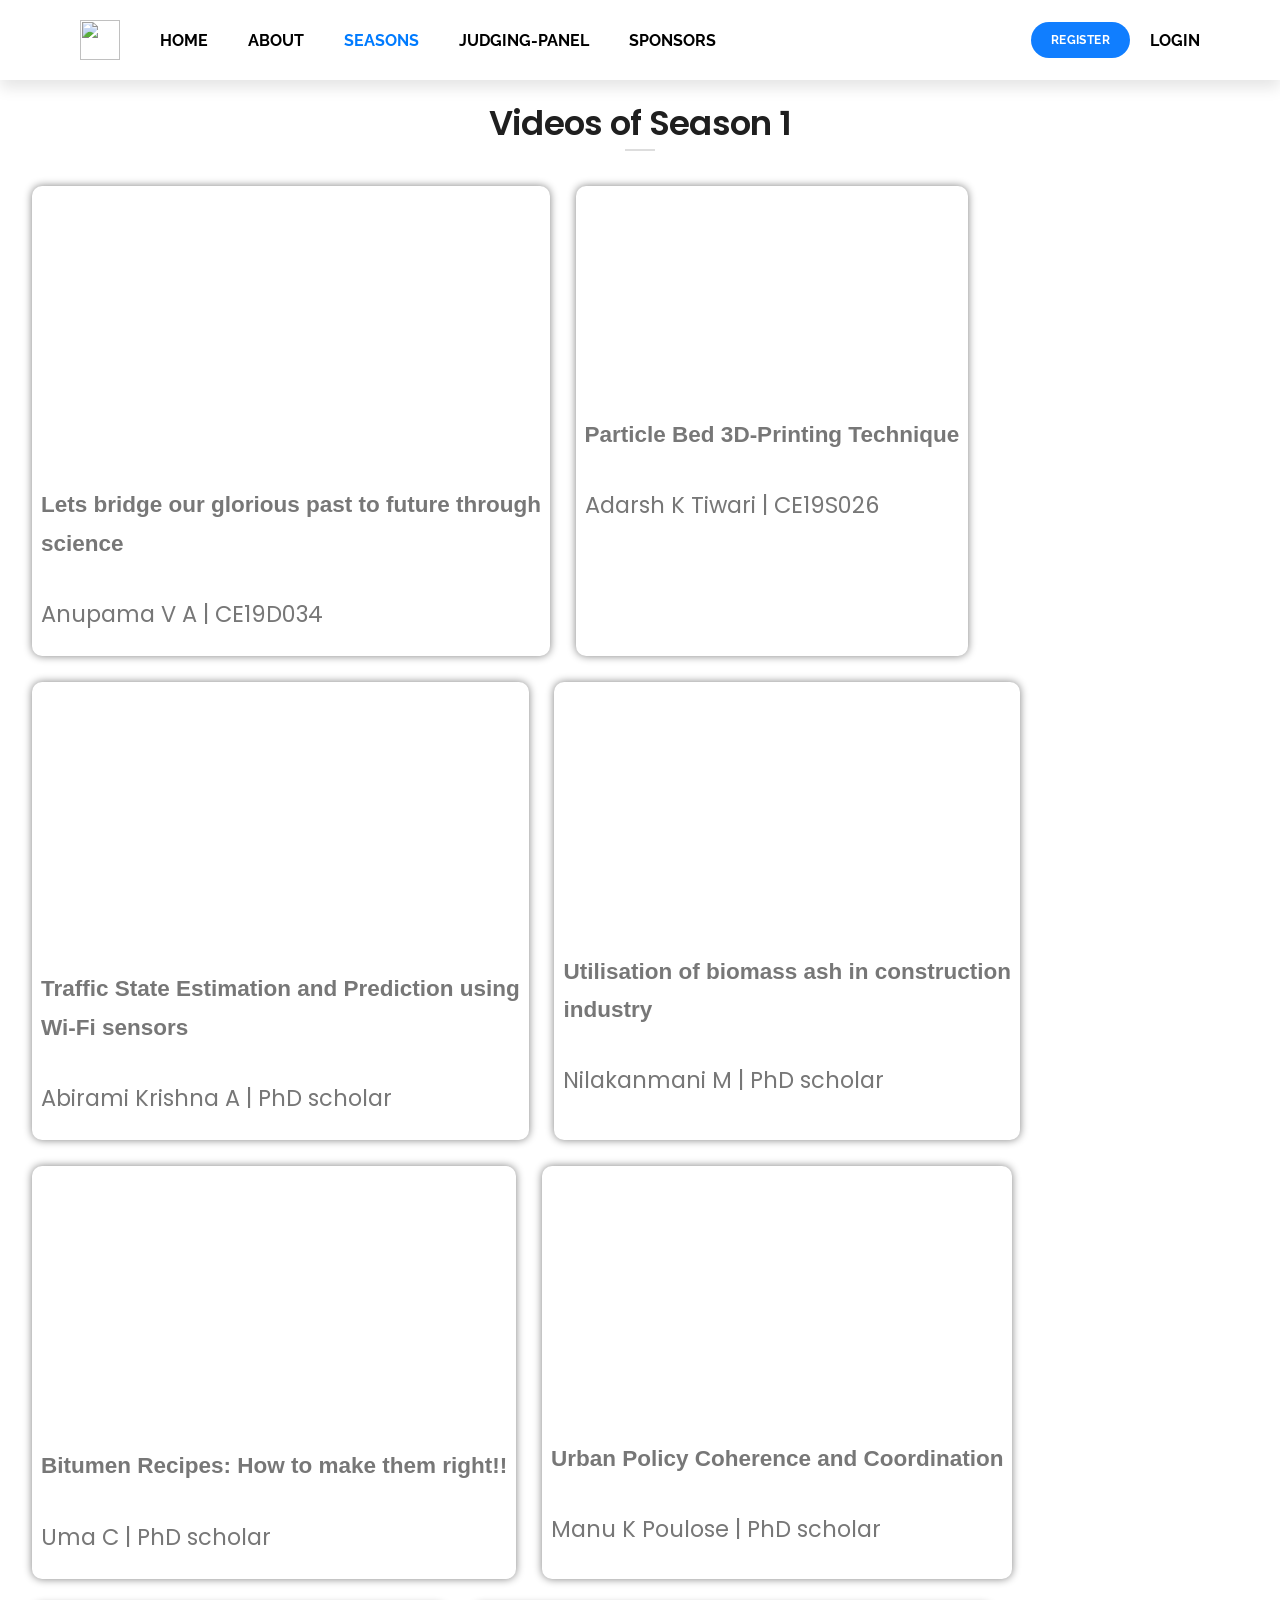
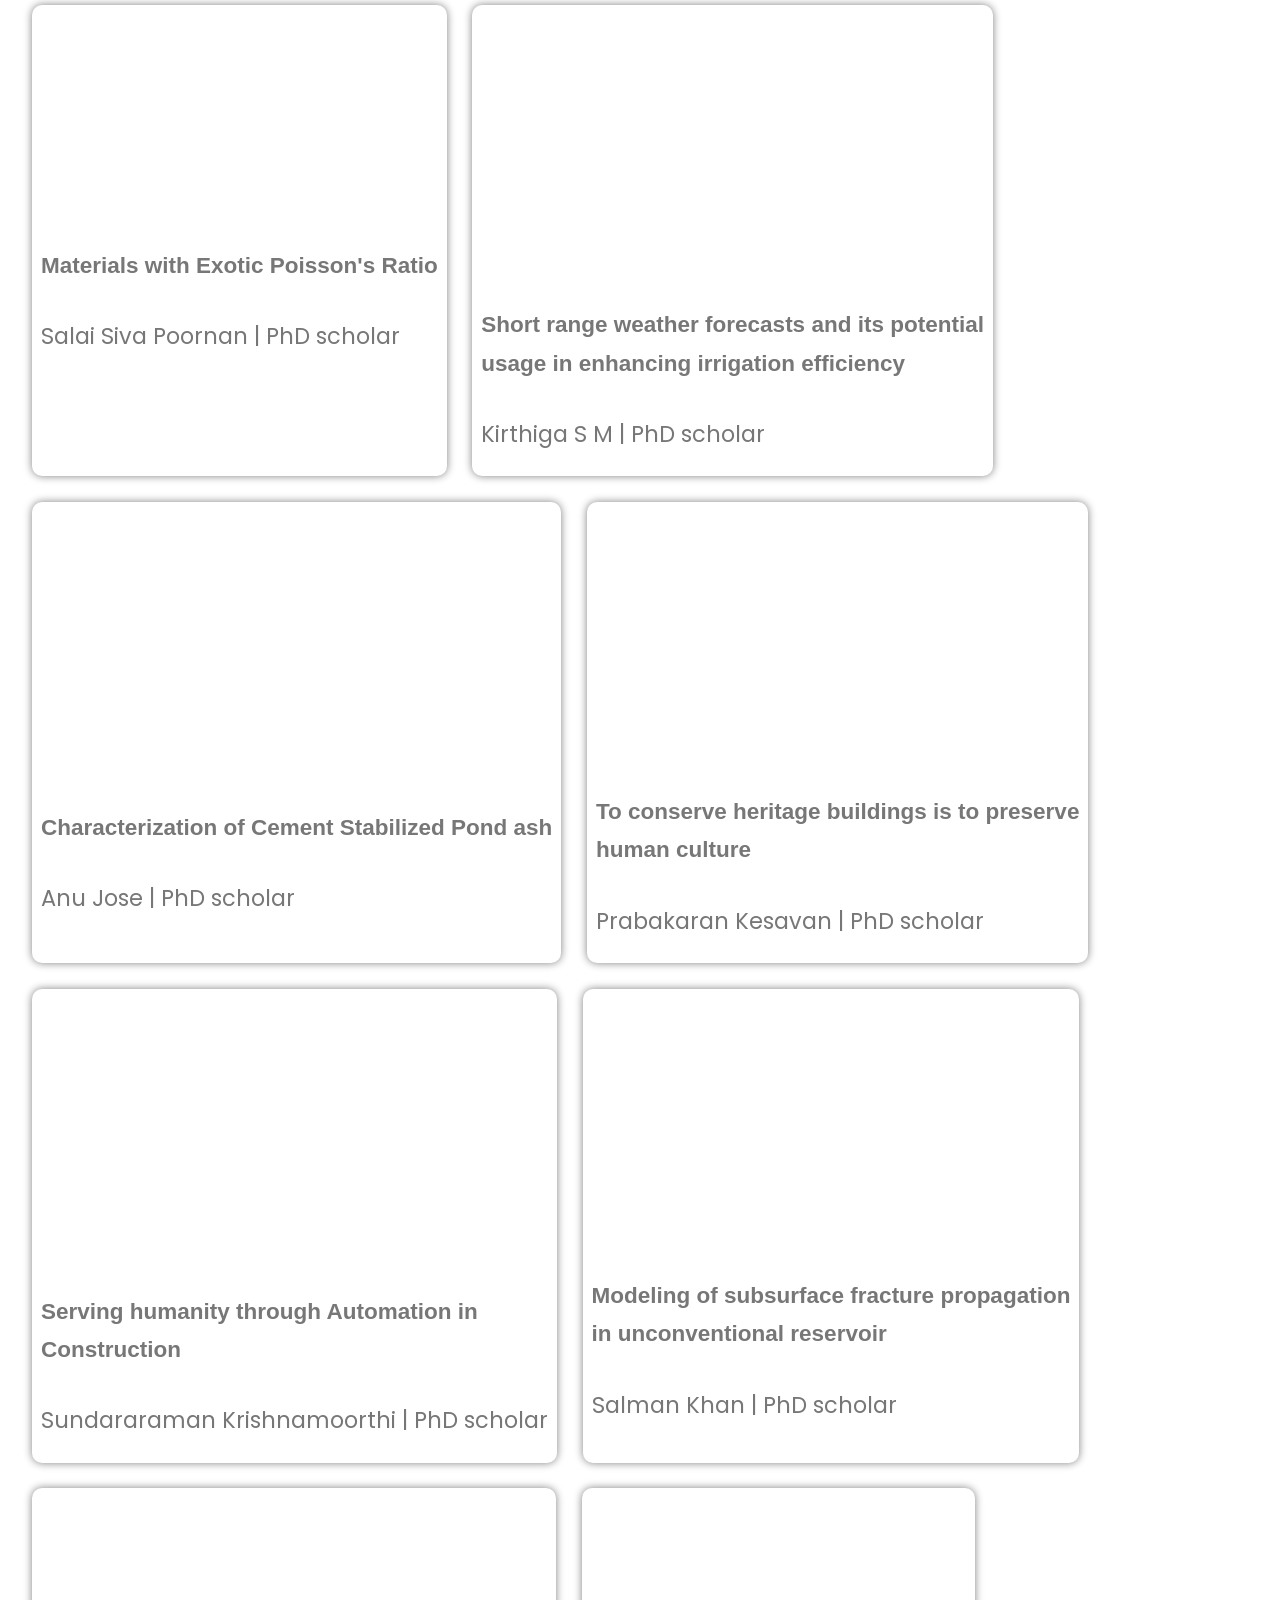
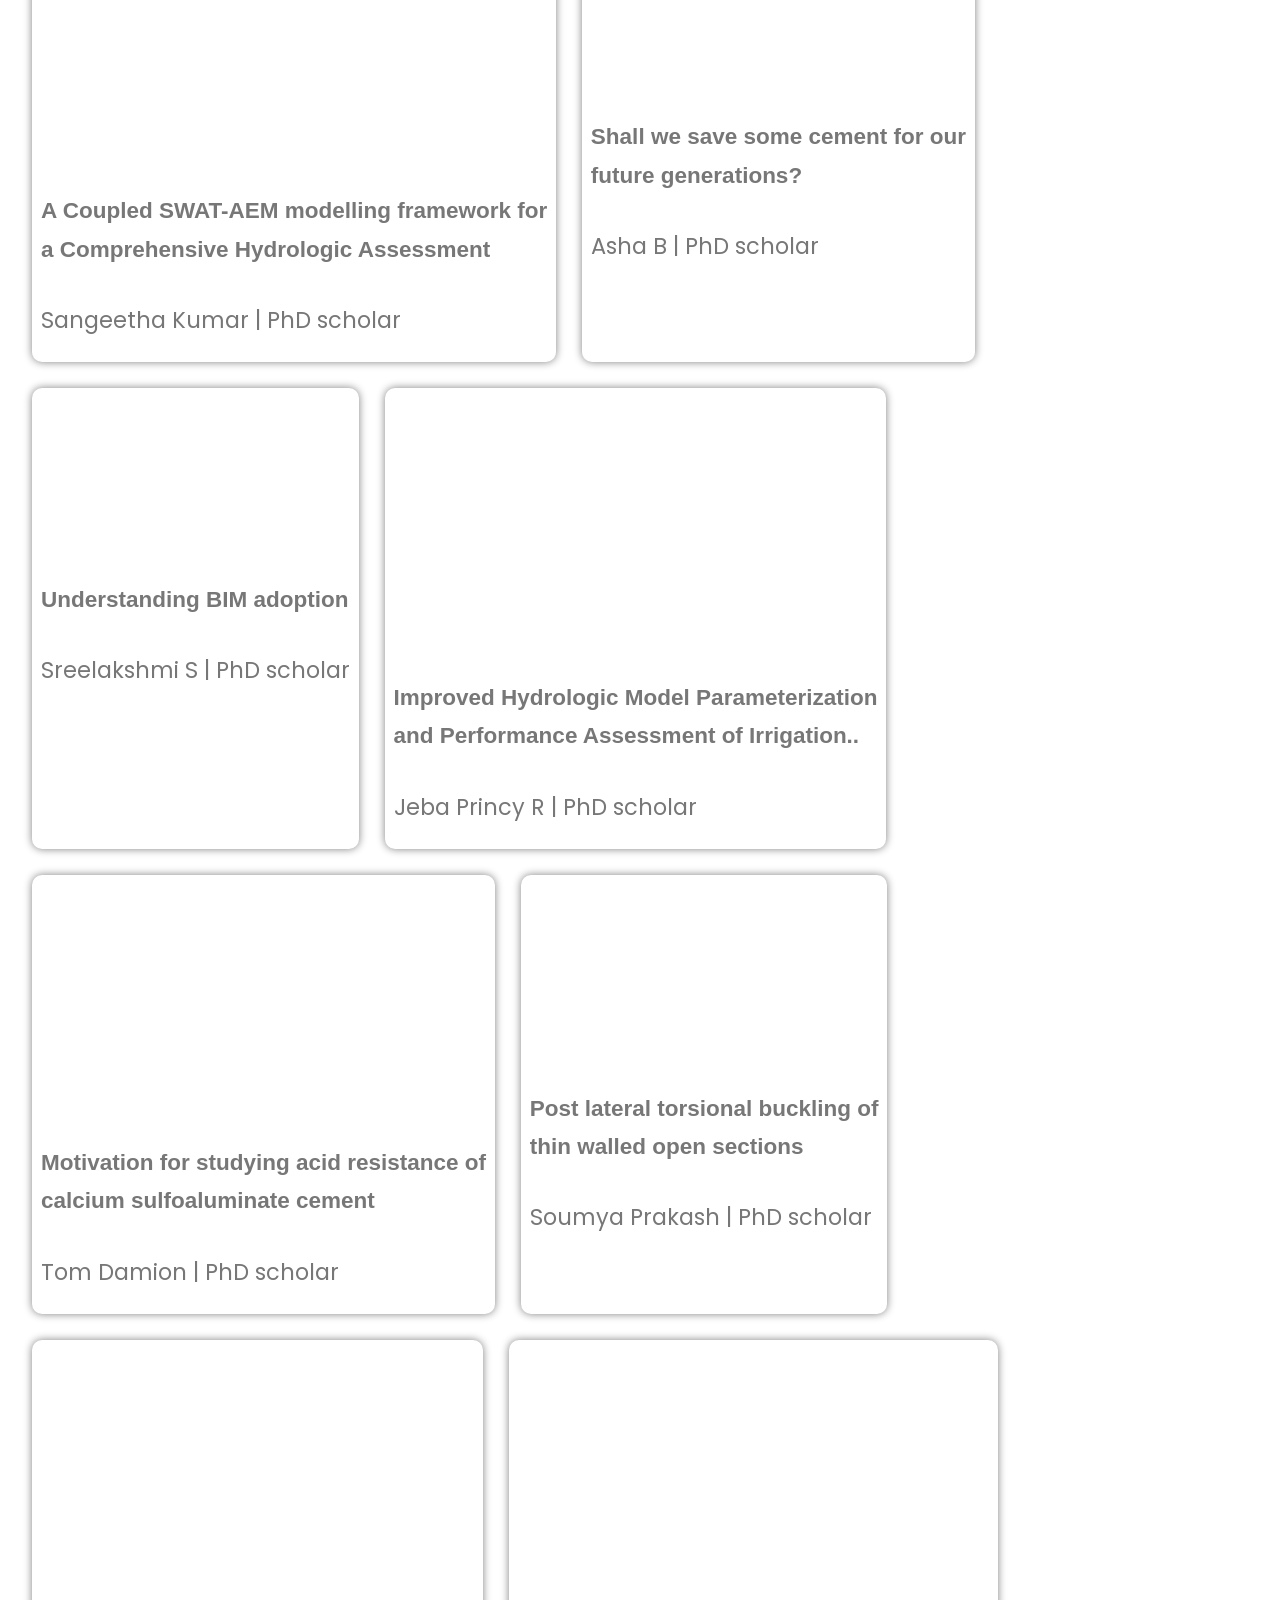
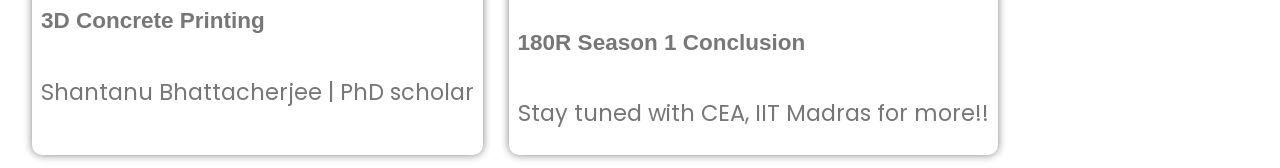
==== commit 5eb06fbc: "Update season1.html" ====
--- a/season1.html
+++ b/season1.html
@@ -51,121 +51,121 @@
 </div>
 <div id="videos">
 <!-- 1 -->
-<div><iframe width="415" height="260" src="https://www.youtube.com/embed/lANEyll5hAI?rel=0" frameborder="0" allow="autoplay; encrypted-media" allowfullscreen></iframe>
+<div><style>.embed-container { position: relative; padding-bottom: 56.25%; height: 0; overflow: hidden; max-width: 100%; } .embed-container iframe, .embed-container object, .embed-container embed { position: absolute; top: 0; left: 0; width: 100%; height: 100%; }</style><div class='embed-container'><iframe src='https://www.youtube.com/embed//lANEyll5hAI' frameborder='0' allowfullscreen></iframe></div>
   <p class="video-title">Lets bridge our glorious past to future  through <br> science</p>
   <p class="video-details"> Anupama V A | CE19D034 </p>
 </div>
 <!-- 2 -->
 <div>
-  <iframe width="415" height="260" src="https://www.youtube.com/embed/MeII4MjU27o?rel=0" frameborder="0" allow="autoplay; encrypted-media" allowfullscreen></iframe>
+  <style>.embed-container { position: relative; padding-bottom: 56.25%; height: 0; overflow: hidden; max-width: 100%; } .embed-container iframe, .embed-container object, .embed-container embed { position: absolute; top: 0; left: 0; width: 100%; height: 100%; }</style><div class='embed-container'><iframe src='https://www.youtube.com/embed//MeII4MjU27o' frameborder='0' allowfullscreen></iframe></div>
   <p class="video-title">Particle Bed 3D-Printing Technique</p>
   <p class="video-details"> Adarsh K Tiwari | CE19S026 </p>
 </div>
 <!-- 3 -->
 <div>
-  <iframe width="415" height="260" src="https://www.youtube.com/embed/VkSq7O-CnK4?rel=0" frameborder="0" allow="autoplay; encrypted-media" allowfullscreen></iframe>
+  <style>.embed-container { position: relative; padding-bottom: 56.25%; height: 0; overflow: hidden; max-width: 100%; } .embed-container iframe, .embed-container object, .embed-container embed { position: absolute; top: 0; left: 0; width: 100%; height: 100%; }</style><div class='embed-container'><iframe src='https://www.youtube.com/embed//VkSq7O-CnK4' frameborder='0' allowfullscreen></iframe></div>
   <p class="video-title">Traffic State Estimation and Prediction using <br>Wi-Fi sensors</p>
   <p class="video-details"> Abirami Krishna A | PhD scholar  </p>
 </div>
 <!-- 4 -->
 <div>
-  <iframe width="415" height="260" src="https://www.youtube.com/embed/K0l5DQZ4uK4?rel=0" frameborder="0" allow="autoplay; encrypted-media" allowfullscreen></iframe>
+  <style>.embed-container { position: relative; padding-bottom: 56.25%; height: 0; overflow: hidden; max-width: 100%; } .embed-container iframe, .embed-container object, .embed-container embed { position: absolute; top: 0; left: 0; width: 100%; height: 100%; }</style><div class='embed-container'><iframe src='https://www.youtube.com/embed/K0l5DQZ4uK4' frameborder='0' allowfullscreen></iframe></div>
   <p class="video-title">Utilisation of biomass ash in construction <br>industry</p>
   <p class="video-details"> Nilakanmani M | PhD scholar  </p>
 </div>
 <!-- 5 -->
 <div>
-  <iframe width="415" height="260" src="https://www.youtube.com/embed/KaSDMg1THhU?rel=0" frameborder="0" allow="autoplay; encrypted-media" allowfullscreen></iframe>
+  <style>.embed-container { position: relative; padding-bottom: 56.25%; height: 0; overflow: hidden; max-width: 100%; } .embed-container iframe, .embed-container object, .embed-container embed { position: absolute; top: 0; left: 0; width: 100%; height: 100%; }</style><div class='embed-container'><iframe src='https://www.youtube.com/embed/KaSDMg1THhU' frameborder='0' allowfullscreen></iframe></div>
   <p class="video-title">Bitumen Recipes: How to make them right!!</p>
   <p class="video-details"> Uma C | PhD scholar  </p>
 </div>
 <!-- 6 -->
 <div>
-  <iframe width="415" height="260" src="https://www.youtube.com/embed/tNwc_O3zKo8?rel=0" frameborder="0" allow="autoplay; encrypted-media" allowfullscreen></iframe>
+  <style>.embed-container { position: relative; padding-bottom: 56.25%; height: 0; overflow: hidden; max-width: 100%; } .embed-container iframe, .embed-container object, .embed-container embed { position: absolute; top: 0; left: 0; width: 100%; height: 100%; }</style><div class='embed-container'><iframe src='https://www.youtube.com/embed/tNwc_O3zKo8' frameborder='0' allowfullscreen></iframe></div>
   <p class="video-title">Urban Policy Coherence and Coordination</p>
   <p class="video-details"> Manu K Poulose | PhD scholar  </p>
 </div>
 <!-- 7 -->
 <div>
-  <iframe width="415" height="260" src="https://www.youtube.com/embed/DDxZn5WwN-o?rel=0" frameborder="0" allow="autoplay; encrypted-media" allowfullscreen></iframe>
+  <style>.embed-container { position: relative; padding-bottom: 56.25%; height: 0; overflow: hidden; max-width: 100%; } .embed-container iframe, .embed-container object, .embed-container embed { position: absolute; top: 0; left: 0; width: 100%; height: 100%; }</style><div class='embed-container'><iframe src='https://www.youtube.com/embed/DDxZn5WwN-o' frameborder='0' allowfullscreen></iframe></div>
   <p class="video-title">Materials with Exotic Poisson's Ratio</p>
   <p class="video-details"> Salai Siva Poornan | PhD scholar  </p>
 </div>
 <!-- 8 -->
 <div>
-  <iframe width="415" height="260" src="https://www.youtube.com/embed/5ocRoSHP4Xc?rel=0" frameborder="0" allow="autoplay; encrypted-media" allowfullscreen></iframe>
+  <style>.embed-container { position: relative; padding-bottom: 56.25%; height: 0; overflow: hidden; max-width: 100%; } .embed-container iframe, .embed-container object, .embed-container embed { position: absolute; top: 0; left: 0; width: 100%; height: 100%; }</style><div class='embed-container'><iframe src='https://www.youtube.com/embed/5ocRoSHP4Xc' frameborder='0' allowfullscreen></iframe></div>
   <p class="video-title">Short range weather forecasts and its potential<br> usage in enhancing irrigation efficiency</p>
   <p class="video-details"> Kirthiga S M | PhD scholar  </p>
 </div>
 <!-- 9 -->
 <div>
-  <iframe width="415" height="260" src="https://www.youtube.com/embed/Mj7APAauv5U?rel=0" frameborder="0" allow="autoplay; encrypted-media" allowfullscreen></iframe>
+  <style>.embed-container { position: relative; padding-bottom: 56.25%; height: 0; overflow: hidden; max-width: 100%; } .embed-container iframe, .embed-container object, .embed-container embed { position: absolute; top: 0; left: 0; width: 100%; height: 100%; }</style><div class='embed-container'><iframe src='https://www.youtube.com/embed/Mj7APAauv5U' frameborder='0' allowfullscreen></iframe></div>
   <p class="video-title">Characterization of Cement Stabilized Pond ash</p>
   <p class="video-details"> Anu Jose | PhD scholar  </p>
 </div>
 <!-- 10 -->
 <div>
-  <iframe width="415" height="260" src="https://www.youtube.com/embed/6Lzw6oZ7s9g?rel=0" frameborder="0" allow="autoplay; encrypted-media" allowfullscreen></iframe>
+  <style>.embed-container { position: relative; padding-bottom: 56.25%; height: 0; overflow: hidden; max-width: 100%; } .embed-container iframe, .embed-container object, .embed-container embed { position: absolute; top: 0; left: 0; width: 100%; height: 100%; }</style><div class='embed-container'><iframe src='https://www.youtube.com/embed/6Lzw6oZ7s9g' frameborder='0' allowfullscreen></iframe></div>
   <p class="video-title">To conserve heritage buildings is to preserve<br> human culture</p>
   <p class="video-details"> Prabakaran Kesavan | PhD scholar  </p>
 </div>
 <!-- 11 -->
 <div>
-  <iframe width="415" height="260" src="https://www.youtube.com/embed/70MnSv3oKGE?rel=0" frameborder="0" allow="autoplay; encrypted-media" allowfullscreen></iframe>
+  <style>.embed-container { position: relative; padding-bottom: 56.25%; height: 0; overflow: hidden; max-width: 100%; } .embed-container iframe, .embed-container object, .embed-container embed { position: absolute; top: 0; left: 0; width: 100%; height: 100%; }</style><div class='embed-container'><iframe src='https://www.youtube.com/embed/70MnSv3oKGE' frameborder='0' allowfullscreen></iframe></div>
   <p class="video-title">Serving humanity through Automation in <br>Construction</p>
   <p class="video-details"> Sundararaman Krishnamoorthi | PhD scholar  </p>
 </div>
 <!-- 12 -->
 <div>
-  <iframe width="415" height="260" src="https://www.youtube.com/embed/OzeaEeuX7eU?rel=0" frameborder="0" allow="autoplay; encrypted-media" allowfullscreen></iframe>
+  <style>.embed-container { position: relative; padding-bottom: 56.25%; height: 0; overflow: hidden; max-width: 100%; } .embed-container iframe, .embed-container object, .embed-container embed { position: absolute; top: 0; left: 0; width: 100%; height: 100%; }</style><div class='embed-container'><iframe src='https://www.youtube.com/embed/OzeaEeuX7eU' frameborder='0' allowfullscreen></iframe></div>
   <p class="video-title">Modeling of subsurface fracture propagation<br> in unconventional reservoir</p>
   <p class="video-details">  Salman Khan | PhD scholar  </p>
 </div>
 <!-- 13 -->
 <div>
-  <iframe width="415" height="260" src="https://www.youtube.com/embed/gbadRtb7KNc?rel=0" frameborder="0" allow="autoplay; encrypted-media" allowfullscreen></iframe>
+  <style>.embed-container { position: relative; padding-bottom: 56.25%; height: 0; overflow: hidden; max-width: 100%; } .embed-container iframe, .embed-container object, .embed-container embed { position: absolute; top: 0; left: 0; width: 100%; height: 100%; }</style><div class='embed-container'><iframe src='https://www.youtube.com/embed/gbadRtb7KNc' frameborder='0' allowfullscreen></iframe></div>
   <p class="video-title">A Coupled SWAT-AEM modelling framework for<br> a Comprehensive Hydrologic Assessment</p>
   <p class="video-details"> Sangeetha Kumar | PhD scholar  </p>
 </div>
 <!-- 14 -->
 <div>
-  <iframe width="415" height="260" src="https://www.youtube.com/embed/FW1WDgR9SCI?rel=0" frameborder="0" allow="autoplay; encrypted-media" allowfullscreen></iframe>
+  <style>.embed-container { position: relative; padding-bottom: 56.25%; height: 0; overflow: hidden; max-width: 100%; } .embed-container iframe, .embed-container object, .embed-container embed { position: absolute; top: 0; left: 0; width: 100%; height: 100%; }</style><div class='embed-container'><iframe src='https://www.youtube.com/embed/FW1WDgR9SCI' frameborder='0' allowfullscreen></iframe></div>
   <p class="video-title">Shall we save some cement for our<br> future generations?</p>
   <p class="video-details"> Asha B | PhD scholar  </p>
 </div>
 <!-- 15 -->
 <div>
-  <iframe width="415" height="260" src="https://www.youtube.com/embed/YSc9WWiVMq8?rel=0" frameborder="0" allow="autoplay; encrypted-media" allowfullscreen></iframe>
+  <style>.embed-container { position: relative; padding-bottom: 56.25%; height: 0; overflow: hidden; max-width: 100%; } .embed-container iframe, .embed-container object, .embed-container embed { position: absolute; top: 0; left: 0; width: 100%; height: 100%; }</style><div class='embed-container'><iframe src='https://www.youtube.com/embed/YSc9WWiVMq8' frameborder='0' allowfullscreen></iframe></div>
   <p class="video-title">Understanding BIM adoption</p>
   <p class="video-details"> Sreelakshmi S | PhD scholar  </p>
 </div>
 <!-- 16 -->
 <div>
-  <iframe width="415" height="260" src="https://www.youtube.com/embed/lzXl74gcw4o?rel=0" frameborder="0" allow="autoplay; encrypted-media" allowfullscreen></iframe>
+  <style>.embed-container { position: relative; padding-bottom: 56.25%; height: 0; overflow: hidden; max-width: 100%; } .embed-container iframe, .embed-container object, .embed-container embed { position: absolute; top: 0; left: 0; width: 100%; height: 100%; }</style><div class='embed-container'><iframe src='https://www.youtube.com/embed/lzXl74gcw4o' frameborder='0' allowfullscreen></iframe></div>
   <p class="video-title">Improved Hydrologic Model Parameterization <br>and Performance Assessment of Irrigation..</p>
   <p class="video-details"> Jeba Princy R | PhD scholar  </p>
 </div>
 <!-- 17 -->
 <div>
-  <iframe width="415" height="260" src="https://www.youtube.com/embed/nCIPILjOaF0?rel=0" frameborder="0" allow="autoplay; encrypted-media" allowfullscreen></iframe>
+  <style>.embed-container { position: relative; padding-bottom: 56.25%; height: 0; overflow: hidden; max-width: 100%; } .embed-container iframe, .embed-container object, .embed-container embed { position: absolute; top: 0; left: 0; width: 100%; height: 100%; }</style><div class='embed-container'><iframe src='https://www.youtube.com/embed/nCIPILjOaF0' frameborder='0' allowfullscreen></iframe></div>
   <p class="video-title">Motivation for studying acid resistance of<br> calcium sulfoaluminate cement</p>
   <p class="video-details"> Tom Damion | PhD scholar  </p>
 </div>
 <!-- 18 -->
 <div>
-  <iframe width="415" height="260" src="https://www.youtube.com/embed/JbWAz5TW5Ss?rel=0" frameborder="0" allow="autoplay; encrypted-media" allowfullscreen></iframe>
+  <style>.embed-container { position: relative; padding-bottom: 56.25%; height: 0; overflow: hidden; max-width: 100%; } .embed-container iframe, .embed-container object, .embed-container embed { position: absolute; top: 0; left: 0; width: 100%; height: 100%; }</style><div class='embed-container'><iframe src='https://www.youtube.com/embed/JbWAz5TW5Ss' frameborder='0' allowfullscreen></iframe></div>
   <p class="video-title">Post lateral torsional buckling of <br>thin walled open sections</p>
   <p class="video-details">  Soumya Prakash  | PhD scholar  </p>
 </div>
 <!-- 19 -->
 <div>
-  <iframe width="415" height="260" src="https://www.youtube.com/embed/SH3MwIw4eag?rel=0" frameborder="0" allow="autoplay; encrypted-media" allowfullscreen></iframe>
+  <style>.embed-container { position: relative; padding-bottom: 56.25%; height: 0; overflow: hidden; max-width: 100%; } .embed-container iframe, .embed-container object, .embed-container embed { position: absolute; top: 0; left: 0; width: 100%; height: 100%; }</style><div class='embed-container'><iframe src='https://www.youtube.com/embed/SH3MwIw4eag' frameborder='0' allowfullscreen></iframe></div>
   <p class="video-title">3D Concrete Printing</p>
   <p class="video-details"> Shantanu Bhattacherjee | PhD scholar  </p>
 </div>
 <!-- 20 -->
 <div>
-  <iframe width="415" height="260" src="https://www.youtube.com/embed/-98dkqfrq0A?rel=0" frameborder="0" allow="autoplay; encrypted-media" allowfullscreen></iframe>
+  <style>.embed-container { position: relative; padding-bottom: 56.25%; height: 0; overflow: hidden; max-width: 100%; } .embed-container iframe, .embed-container object, .embed-container embed { position: absolute; top: 0; left: 0; width: 100%; height: 100%; }</style><div class='embed-container'><iframe src='https://www.youtube.com/embed/-98dkqfrq0A' frameborder='0' allowfullscreen></iframe></div>
   <p class="video-title">180R Season 1 Conclusion</p>
   <p class="video-details">   Stay tuned with CEA, IIT Madras for more!!  </p>
 </div>
--- a/trail-style.css
+++ b/trail-style.css
@@ -11,7 +11,17 @@
   background-color: #ffffff;
   width: 22vw;
   margin: 1vw;
-  box-shadow: 0 0 8px #000000;
+  box-shadow: 0 0 8px #818181 ;
+  
+}
+#cards > div:hover{
+  box-shadow: 0 0px 40px #000000;
+  
+}
+
+.card-title:hover{
+  cursor: pointer;
+  color:#007bff;
 }
   
 .thumbnail {
@@ -91,99 +101,228 @@
 
 
 
-{
+*{
   margin: 0;
   padding: 0;
   box-sizing: border-box;
 }
 
-#cards {
+
+
+
+
+@media screen and (max-width: 600px) {
+  #cards {
+    flex-flow: row wrap;
+  }
+    
+  #cards > div {
+    width: 45vw;
+    text-align: center;
+    font-size: 2vw;
+    margin: 2vw;
+    box-shadow: 0 0 4px #000000;
+  }
+  
+  .thumbnail {
+    width: 45vw;
+    height: auto;
+  }
+  .card-title {
+    font-size: 3vw;
+    font-weight: bold;
+  }
+   
+  .card-details {
+    font-size: 2.5vw;
+  }
+}
+  
+@media screen and (max-width: 365px) {
+  #cards {
+    flex-flow: column;
+  }
+  
+  #cards > div {
+    width: 90vw;
+    text-align: center;
+    font-size: 2vw;
+    margin: 4vw;
+    box-shadow: 0 0 4px #000000;
+    
+  }
+  
+    
+  
+  .thumbnail {
+    width: 90vw;
+    height: auto;
+  }
+
+  .card-title {
+    font-size: 3vw;
+    font-weight: bold;
+    font-family: Verdana, Geneva, Tahoma, sans-serif;
+  }
+    
+  .card-details {
+    font-size: 2.5vw;
+    font-family: Verdana, Geneva, Tahoma, sans-serif;
+  }
+}
+
+/* videos */
+
+#videos {
   display: flex;
   flex-direction: row;
   flex-wrap: wrap;
   margin-top: 1.5vw;
   margin-left: 1.5vw;
-  transition: 1s;
-}
-  
-#cards > div {
+  transition: 0.5s;
+  align-content: center;
+}
+  
+#videos > div {
   background-color: #ffffff;
-  width: 22vw;
   margin: 1vw;
-  box-shadow: 0 0 8px #000000;
-}
-  
-.thumbnail {
-  width: 22vw;
-  height: auto;
-}
-  
-.card-title {
-  font-size: 3vh;
+  box-shadow: 0 0 8px #818181 ;
+  border-radius: 10px;
+}
+#videos > div:hover{
+  box-shadow: 0 0px 10px #000000;
+  
+}
+
+.video-title:hover{
+  cursor: pointer;
+  color:#8a9a92;
+}
+  
+  
+.video-title {
+  font-size: 2.5vh;
   padding: 1vh;
   font-weight: bold;
   cursor: default;
 }
   
-.card-details {
+.video-details {
   font-size: 2.5vh;
   padding: 1vh;
   cursor: default;
 }
 
 @media screen and (max-width: 600px) {
-  #cards {
+  #videos {
     flex-flow: row wrap;
   }
     
-  #cards > div {
-    width: 45vw;
+  #videos > div {
+   
     text-align: center;
     font-size: 2vw;
     margin: 2vw;
     box-shadow: 0 0 4px #000000;
   }
   
-  .thumbnail {
-    width: 45vw;
-    height: auto;
-  }
-  .card-title {
-    font-size: 3vw;
-    font-weight: bold;
-  }
-   
-  .card-details {
+
+  .video-title {
+    font-size: 3vw;
+    font-weight: bold;
+  }
+   
+  .video-details {
     font-size: 2.5vw;
   }
 }
   
 @media screen and (max-width: 365px) {
-  #cards {
+  #videos {
     flex-flow: column;
   }
   
-  #cards > div {
-    width: 90vw;
+  #videos > div {
+    
     text-align: center;
     font-size: 2vw;
     margin: 4vw;
     box-shadow: 0 0 4px #000000;
   }
   
-  .thumbnail {
-    width: 90vw;
-    height: auto;
-  }
-
-  .card-title {
-    font-size: 3vw;
-    font-weight: bold;
-    font-family: Verdana, Geneva, Tahoma, sans-serif;
-  }
-    
-  .card-details {
-    font-size: 2.5vw;
-    font-family: Verdana, Geneva, Tahoma, sans-serif;
-  }
-}
+
+  .video-title {
+    font-size: 3vw;
+    font-weight: bold;
+    font-family: Verdana, Geneva, Tahoma, sans-serif;
+  }
+    
+  .video-details {
+    font-size: 2.5vw;
+    font-family: Verdana, Geneva, Tahoma, sans-serif;
+  }
+}
+
+
+
+*{
+  margin: 0;
+  padding: 0;
+  box-sizing: border-box;
+}
+
+
+
+
+
+@media screen and (max-width: 600px) {
+  #videos {
+    flex-flow: row wrap;
+  }
+    
+  #videos > div {
+    
+    text-align: center;
+    font-size: 2vw;
+    margin: 2vw;
+    box-shadow: 0 0 4px #000000;
+  }
+  
+
+  .video-title {
+    font-size: 3vw;
+    font-weight: bold;
+  }
+   
+  .video-details {
+    font-size: 2.5vw;
+  }
+}
+  
+@media screen and (max-width: 365px) {
+  #videos {
+    flex-flow: column;
+  }
+  
+  #videos > div {
+   
+    text-align: center;
+    font-size: 2vw;
+    margin: 4vw;
+    box-shadow: 0 0 4px #000000;
+    
+  }
+
+
+  .video-title {
+    font-size: 3vw;
+    font-weight: bold;
+    font-family: Verdana, Geneva, Tahoma, sans-serif;
+  }
+    
+  .video-details {
+    font-size: 2.5vw;
+    font-family: Verdana, Geneva, Tahoma, sans-serif;
+  }
+}
+
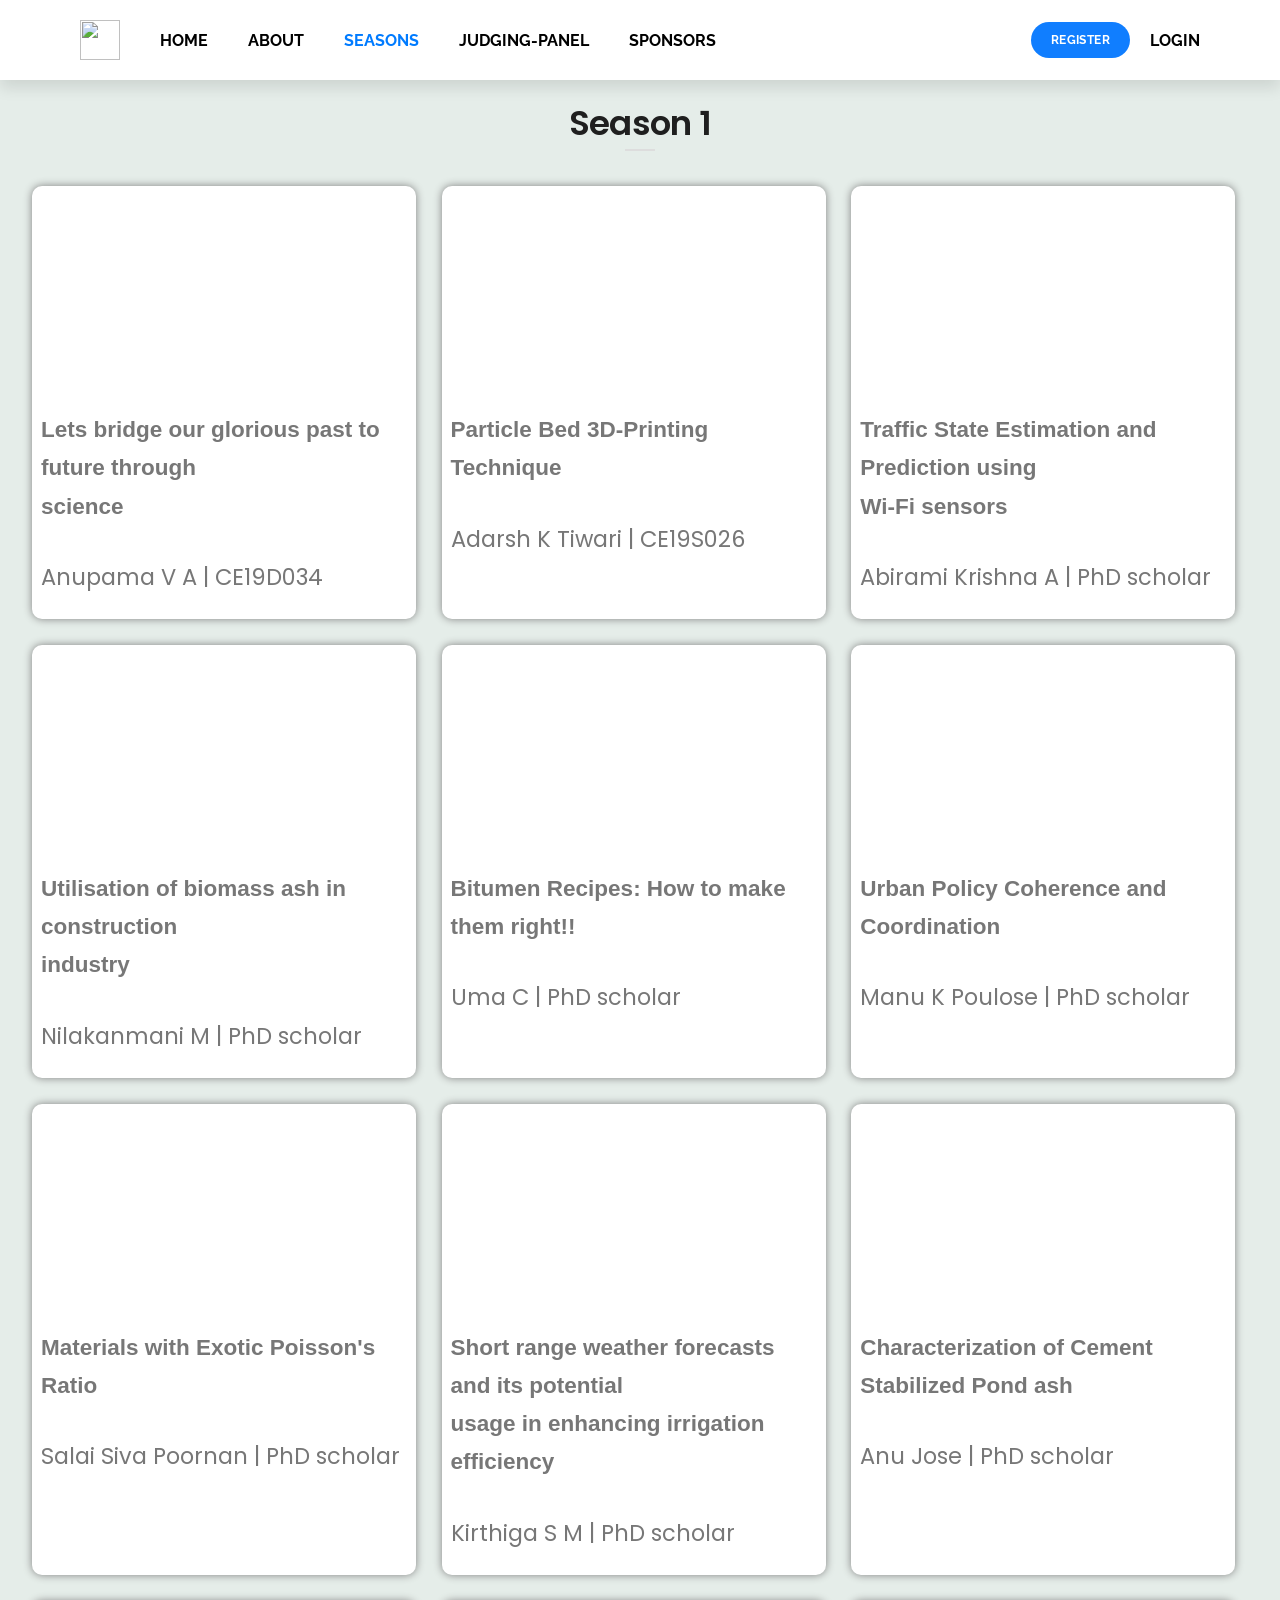
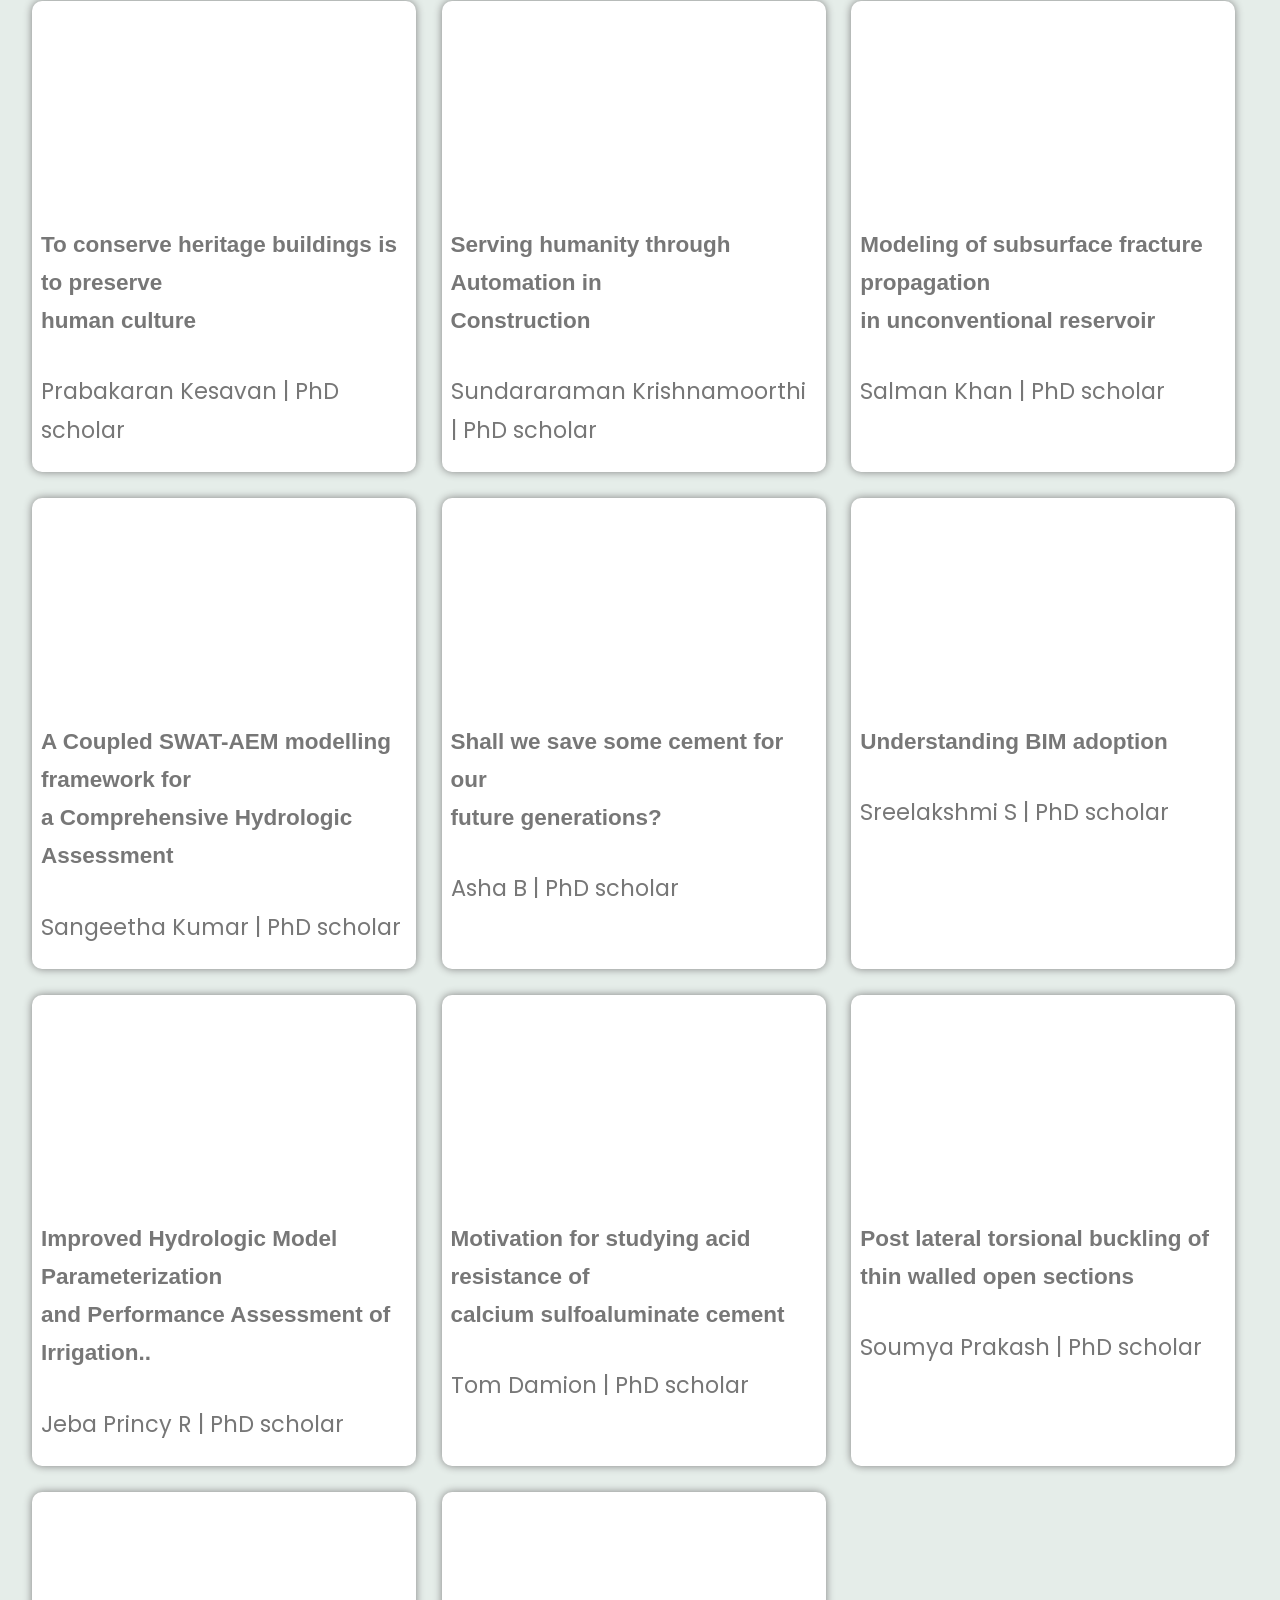
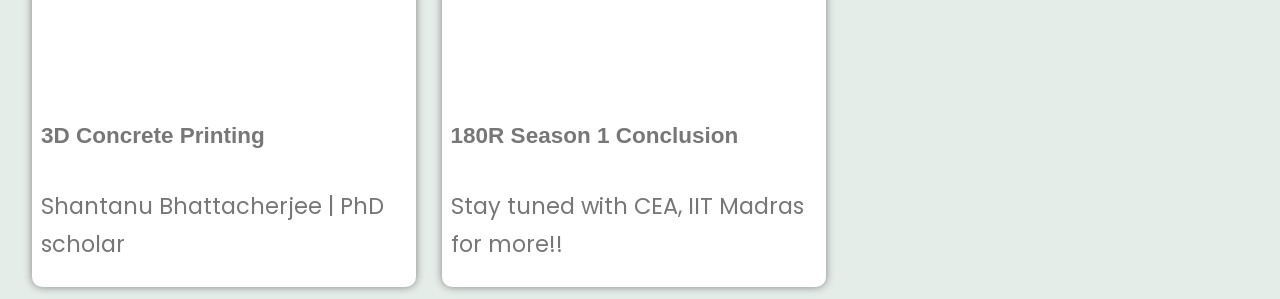
==== commit 682ef225: "Update season1.html" ====
--- a/season1.html
+++ b/season1.html
@@ -26,6 +26,10 @@
 <link rel="stylesheet" type="text/css" href="trail-style.css">
 </head>
 
+<style>
+  body { 
+    background-color: #e5ede9; 
+  }</style>
   <!--navbar-->
 <body class="" data-page-category="" data-react-helmet="data-page-category">
   <div class="css-xke5cp"><div class="css-9cu60s"><div class="css-buknqo"><div class="css-4cffwv"><a aria-current="page" class="css-1ypw19h" href="https://gargvandit.github.io/cea/"><img src="https://www.knowafest.com/files/uploads/cea_logo-2017123002.png"style="width:40px;height:40px;"></a><a href="index.html" class="css-1gkiexl" id="cc">HOME</a><a  href="aboutus180R.html" class="css-1gkiexl" id="cc">ABOUT</a><div aria-expanded="false" class="css-1n5xfwo"><div class="css-hslo1v" id="ok1"><span style="color:#007bff;" id="cc">SEASONS</span></div></div><div class="css-dbziqx" data-popper-reference-hidden="false" data-popper-escaped="false" data-popper-placement="bottom"><div class="css-q3678j"id="nn1"><div class="css-vurnku"><a class="css-zlc80m" hreflang="en" href="season1.html"><div class="css-11p8ahm"><span class="css-vurnku">SEASON-1</span></div></a><a class="css-zlc80m" hreflang="en" href="/sprinklr-training/"><div class="css-11p8ahm"><span class="css-vurnku">SEASON-2</span></div></a></div></div><div style="position: absolute; left: 0px; transform: translate3d(0px, 0px, 0px);" class="css-1v2bo5p"id="mm1"></div></div>
@@ -47,7 +51,7 @@
 <span id="nun">
 <div>
   <div class="heading-text heading-line text-center text-dark">
-    <h4> Videos of Season 1 </h4>
+    <h4> Season 1 </h4>
 </div>
 <div id="videos">
 <!-- 1 -->
@@ -172,6 +176,7 @@
 
 </div></div>
 </span>
+
 
 
 <svg xmlns="http://www.w3.org/2000/svg" style="display: none;">
--- a/trail-style.css
+++ b/trail-style.css
@@ -185,6 +185,7 @@
   
 #videos > div {
   background-color: #ffffff;
+  width: 30vw;
   margin: 1vw;
   box-shadow: 0 0 8px #818181 ;
   border-radius: 10px;
@@ -219,7 +220,7 @@
   }
     
   #videos > div {
-   
+    width: 85vw;
     text-align: center;
     font-size: 2vw;
     margin: 2vw;
@@ -281,7 +282,7 @@
   }
     
   #videos > div {
-    
+    width: 85vw;
     text-align: center;
     font-size: 2vw;
     margin: 2vw;
@@ -325,4 +326,3 @@
     font-family: Verdana, Geneva, Tahoma, sans-serif;
   }
 }
-
